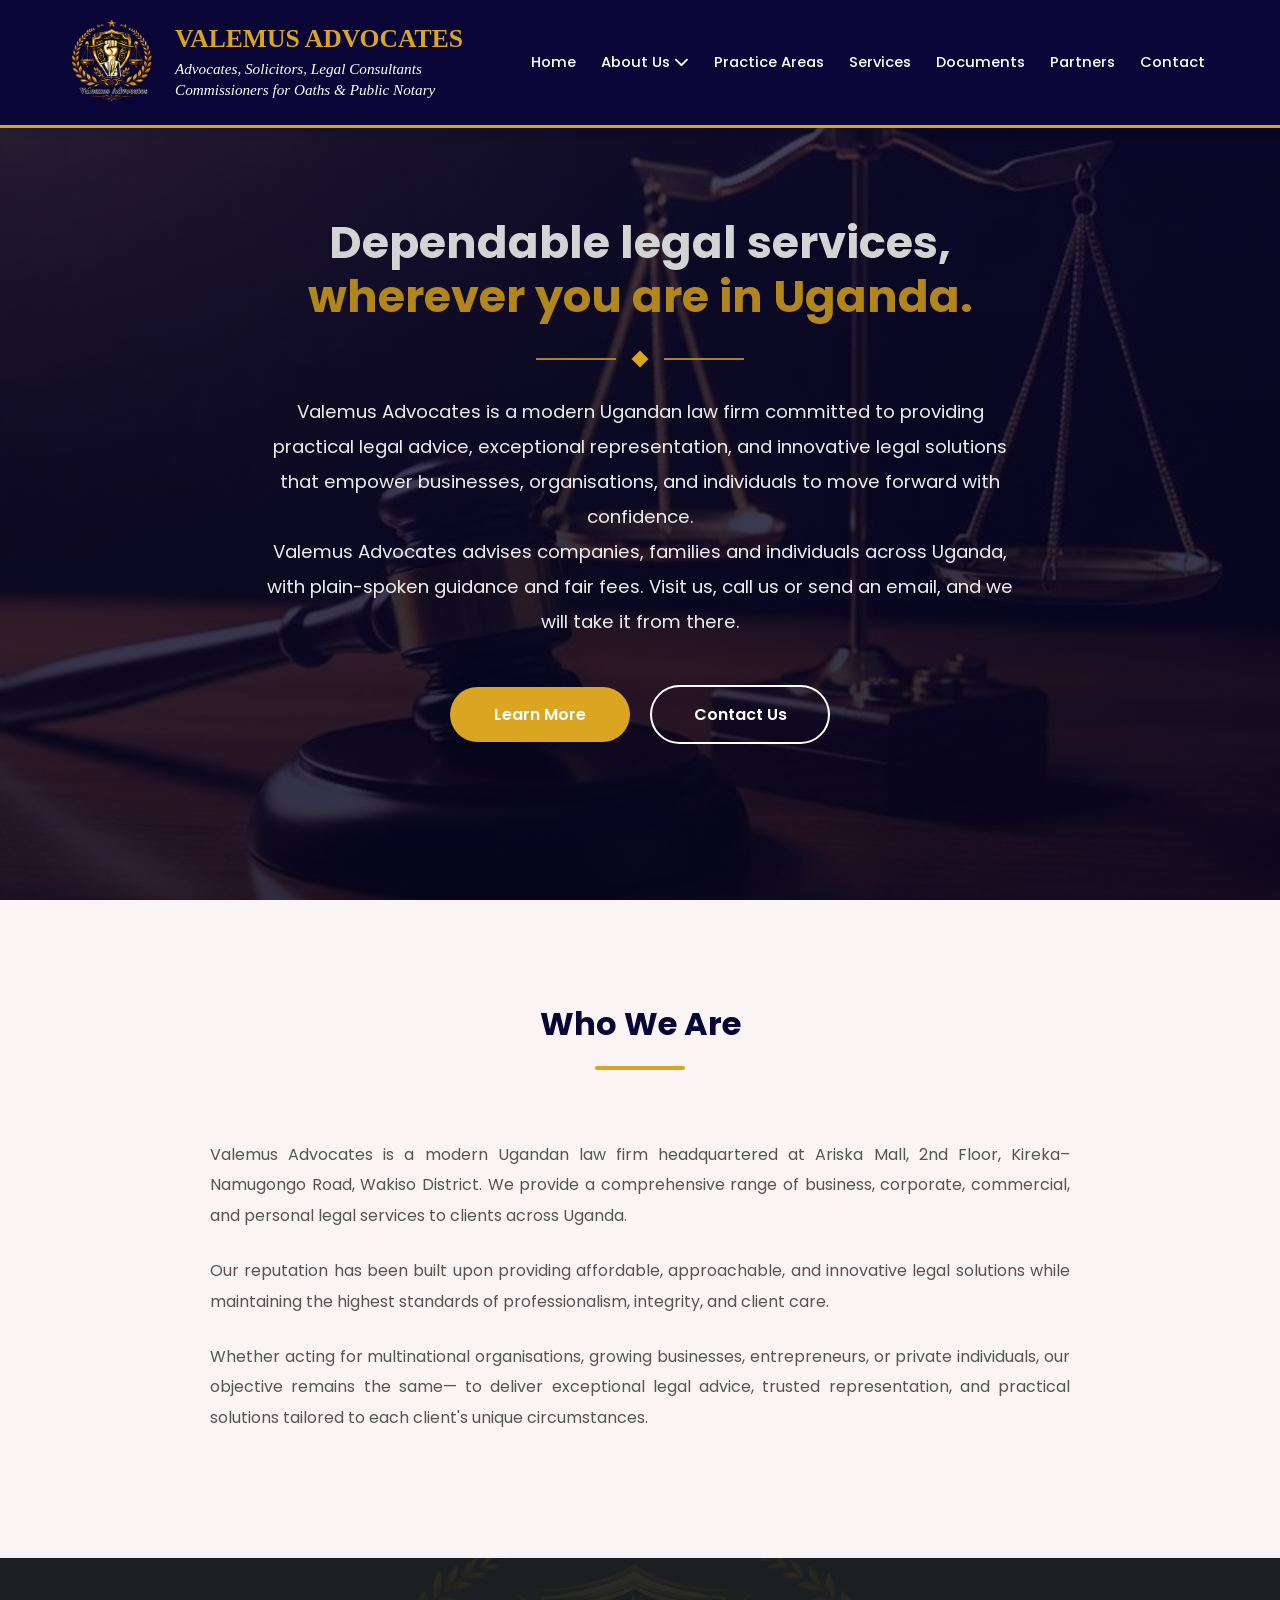
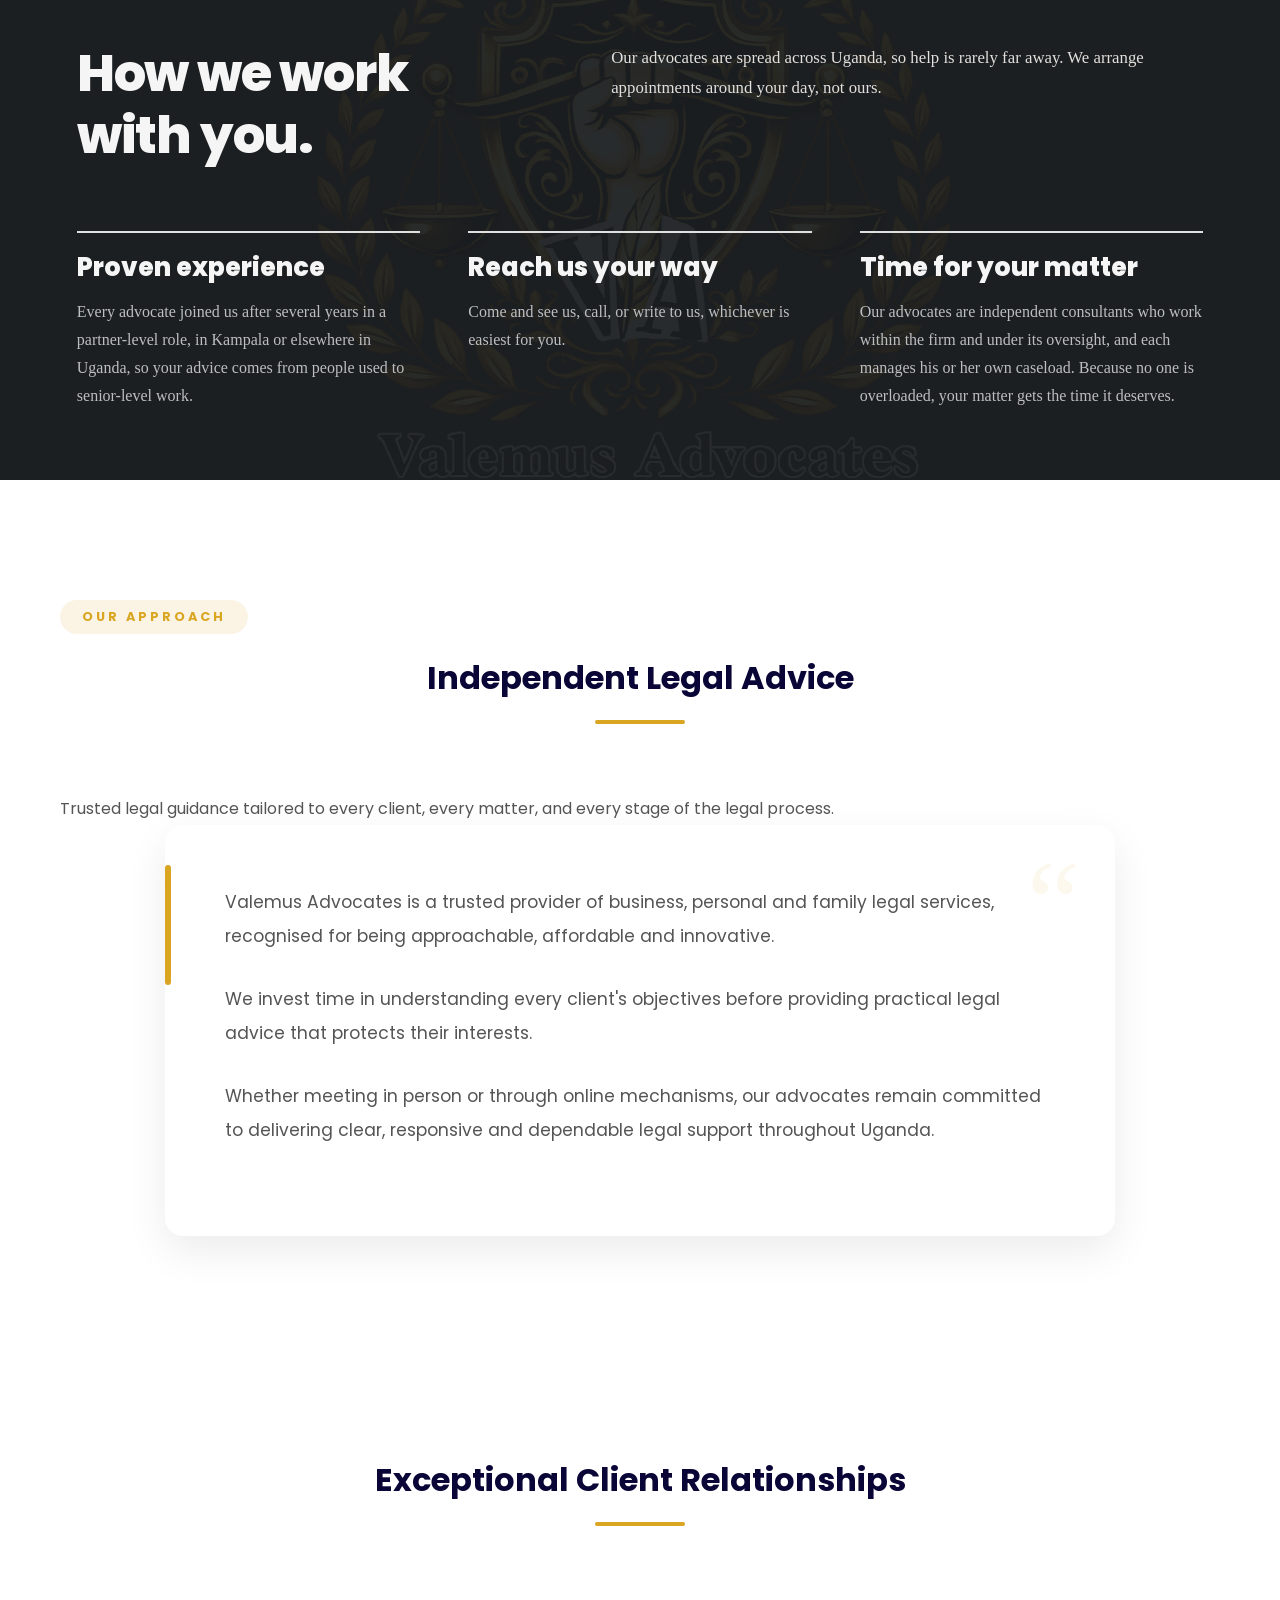
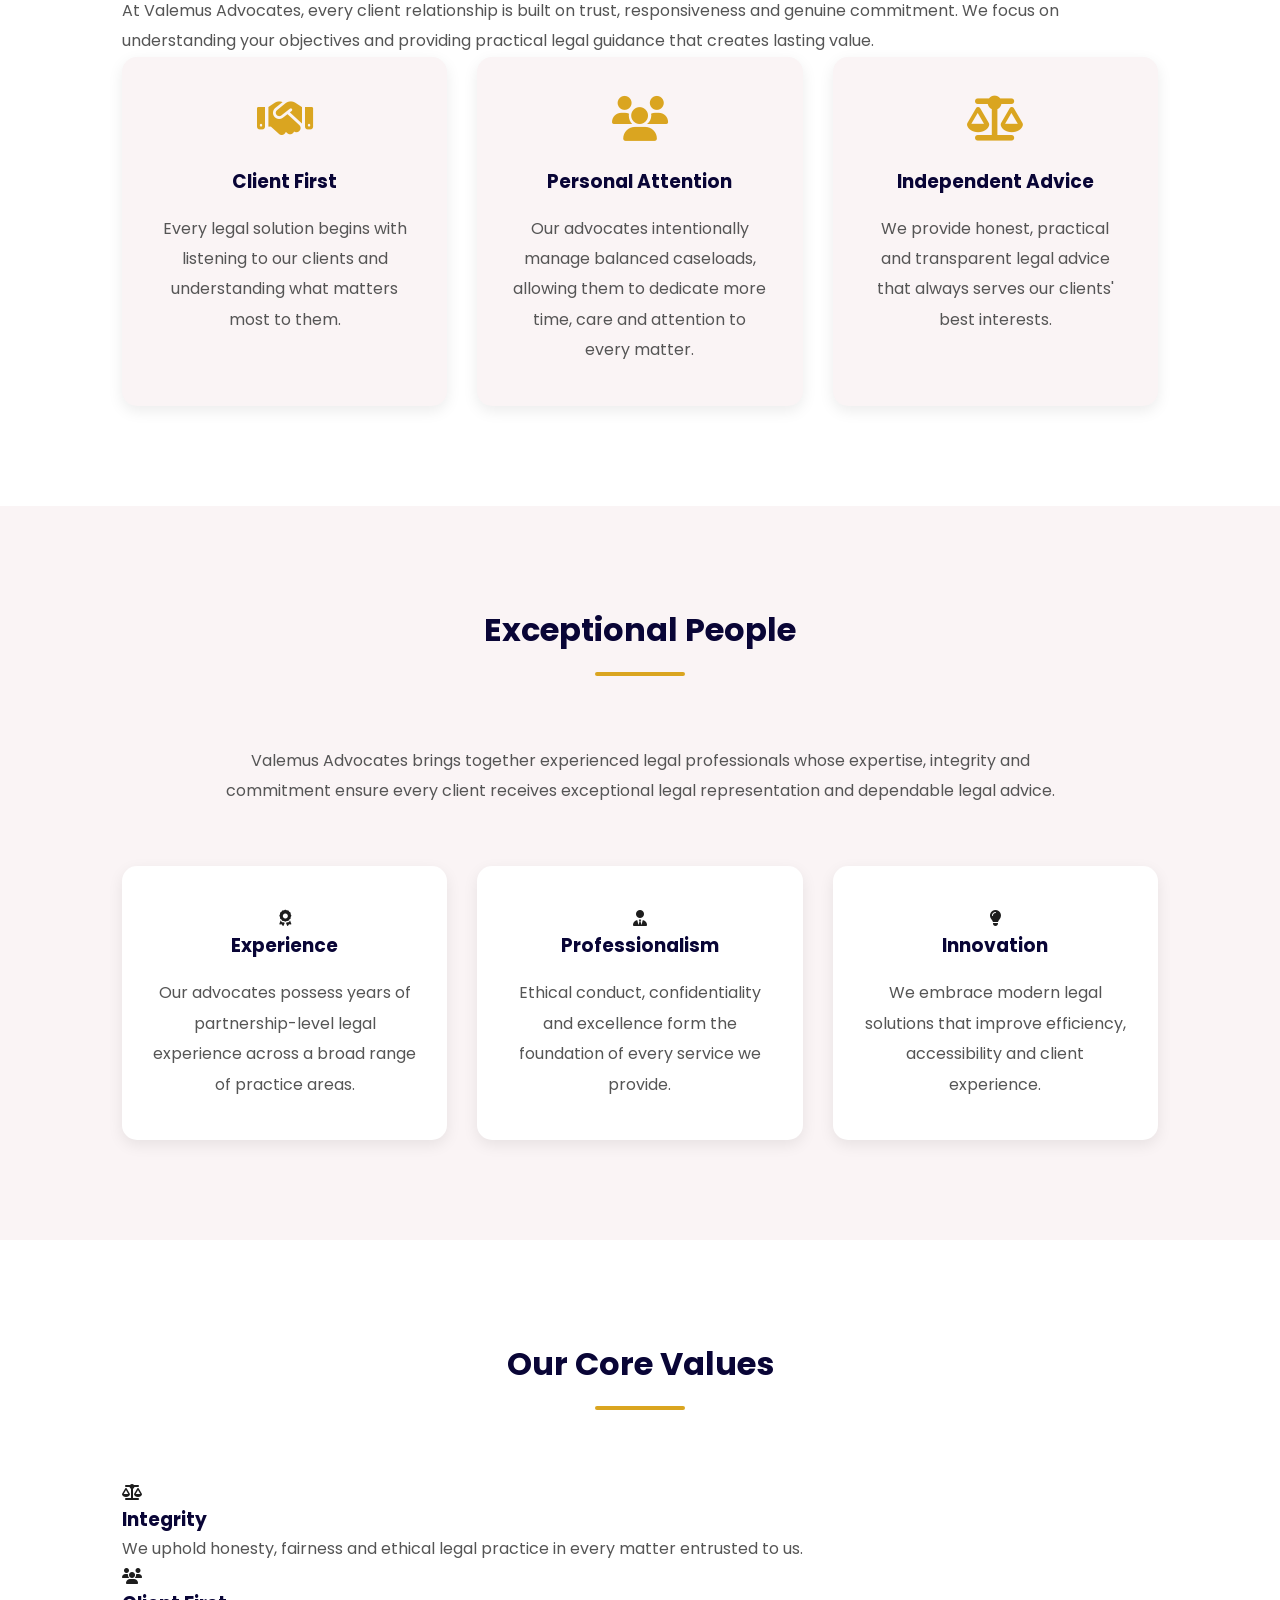
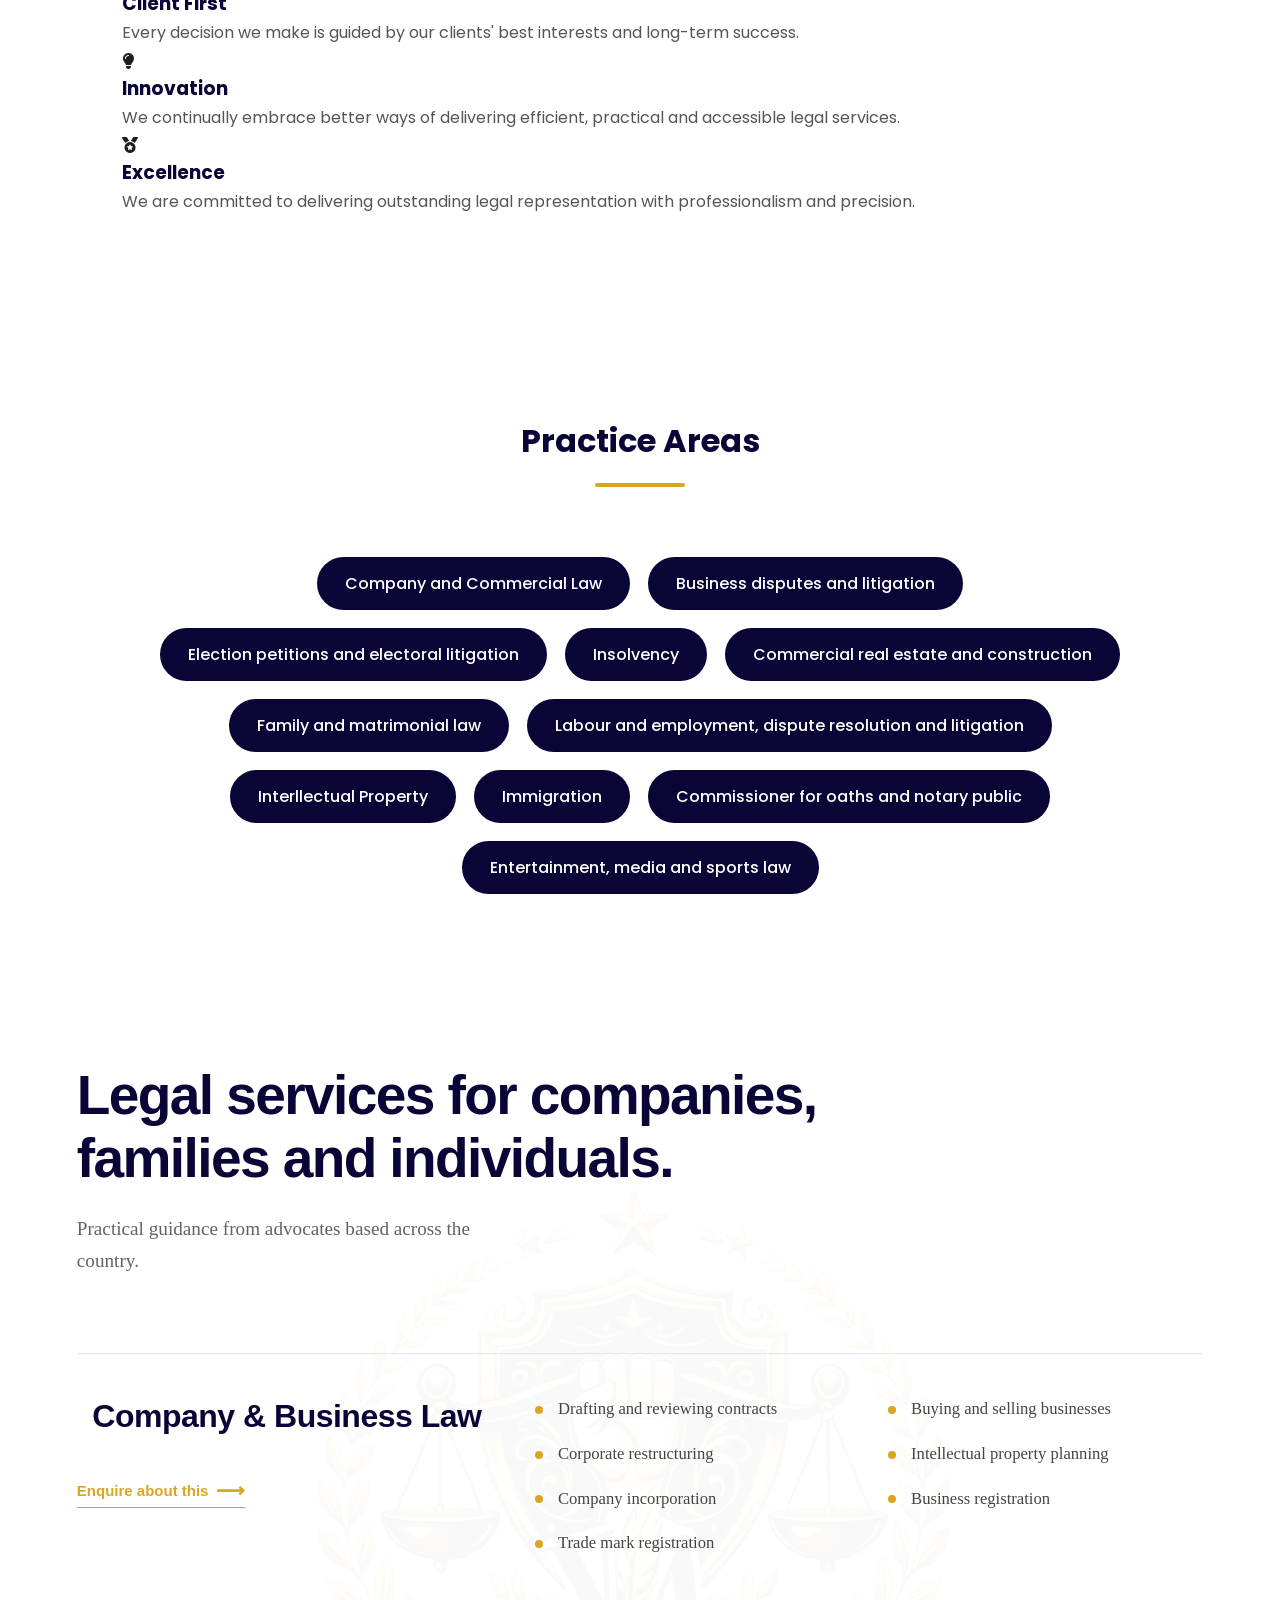
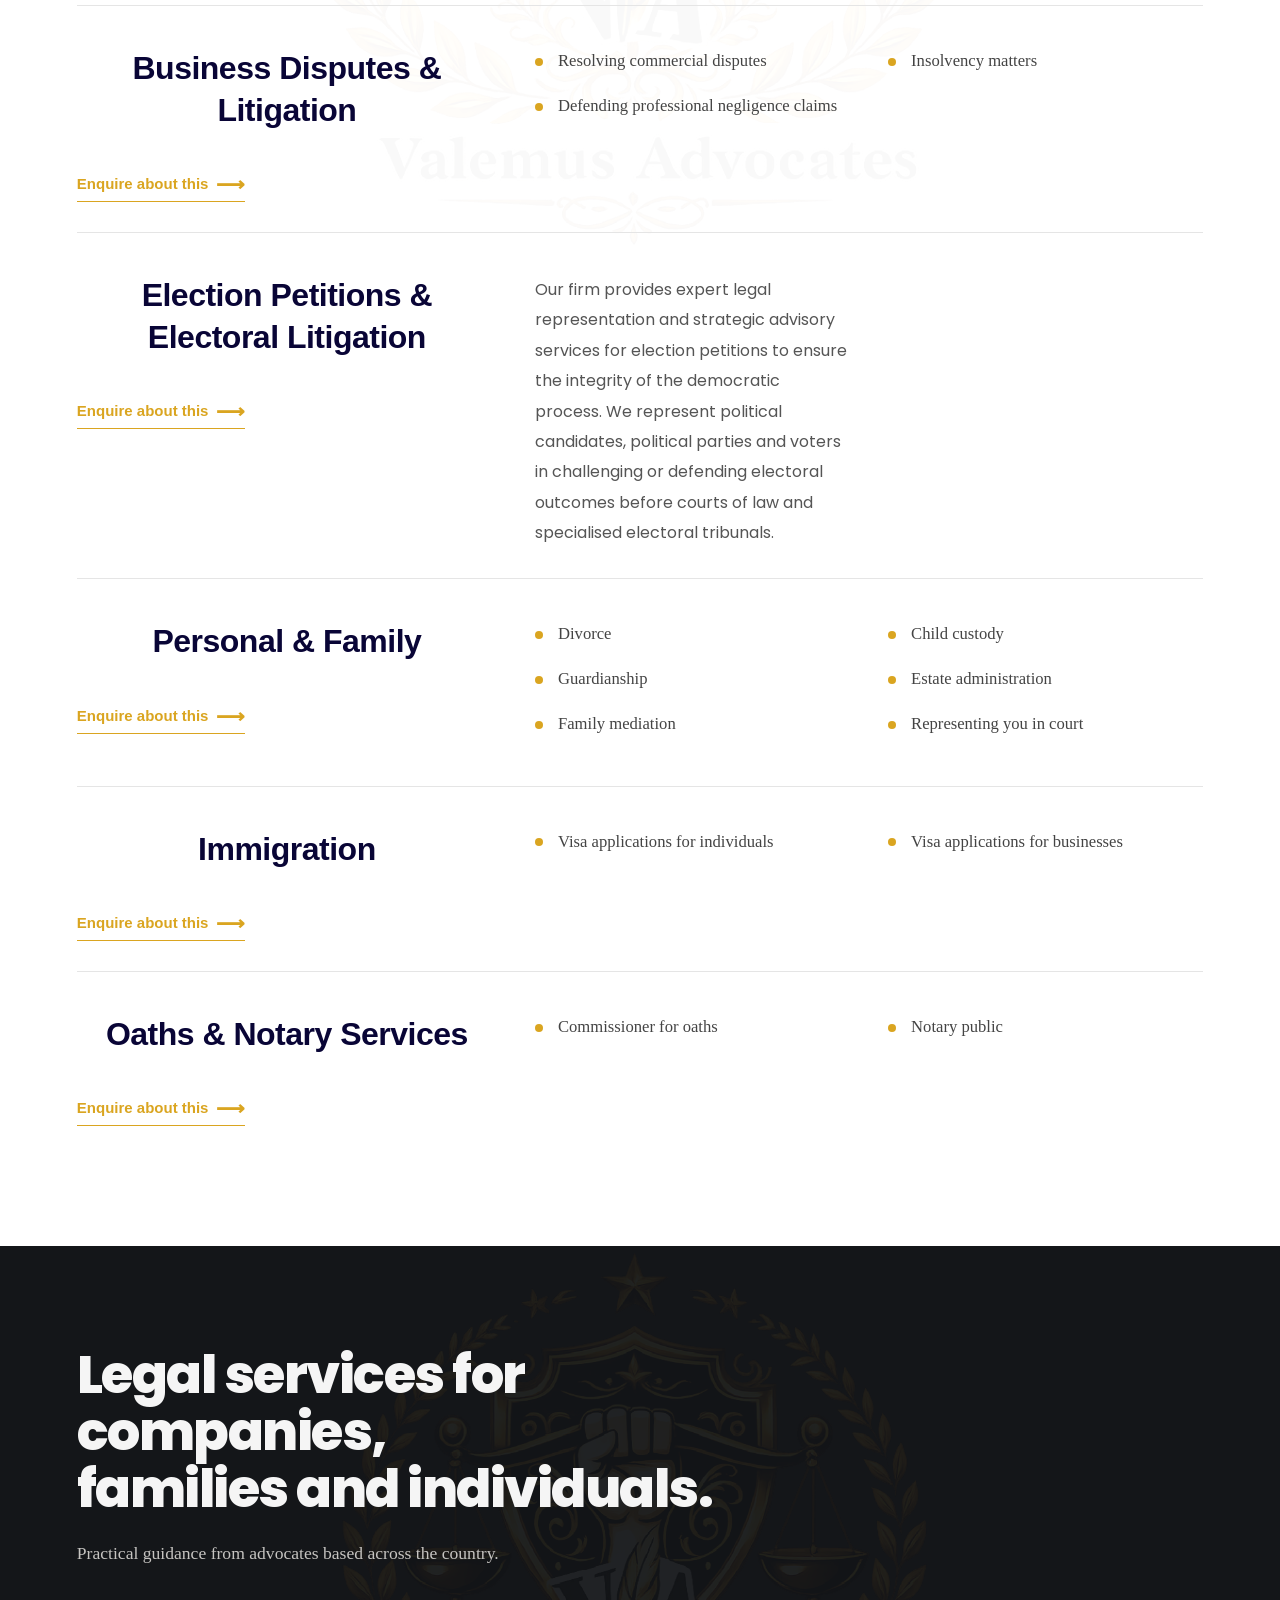
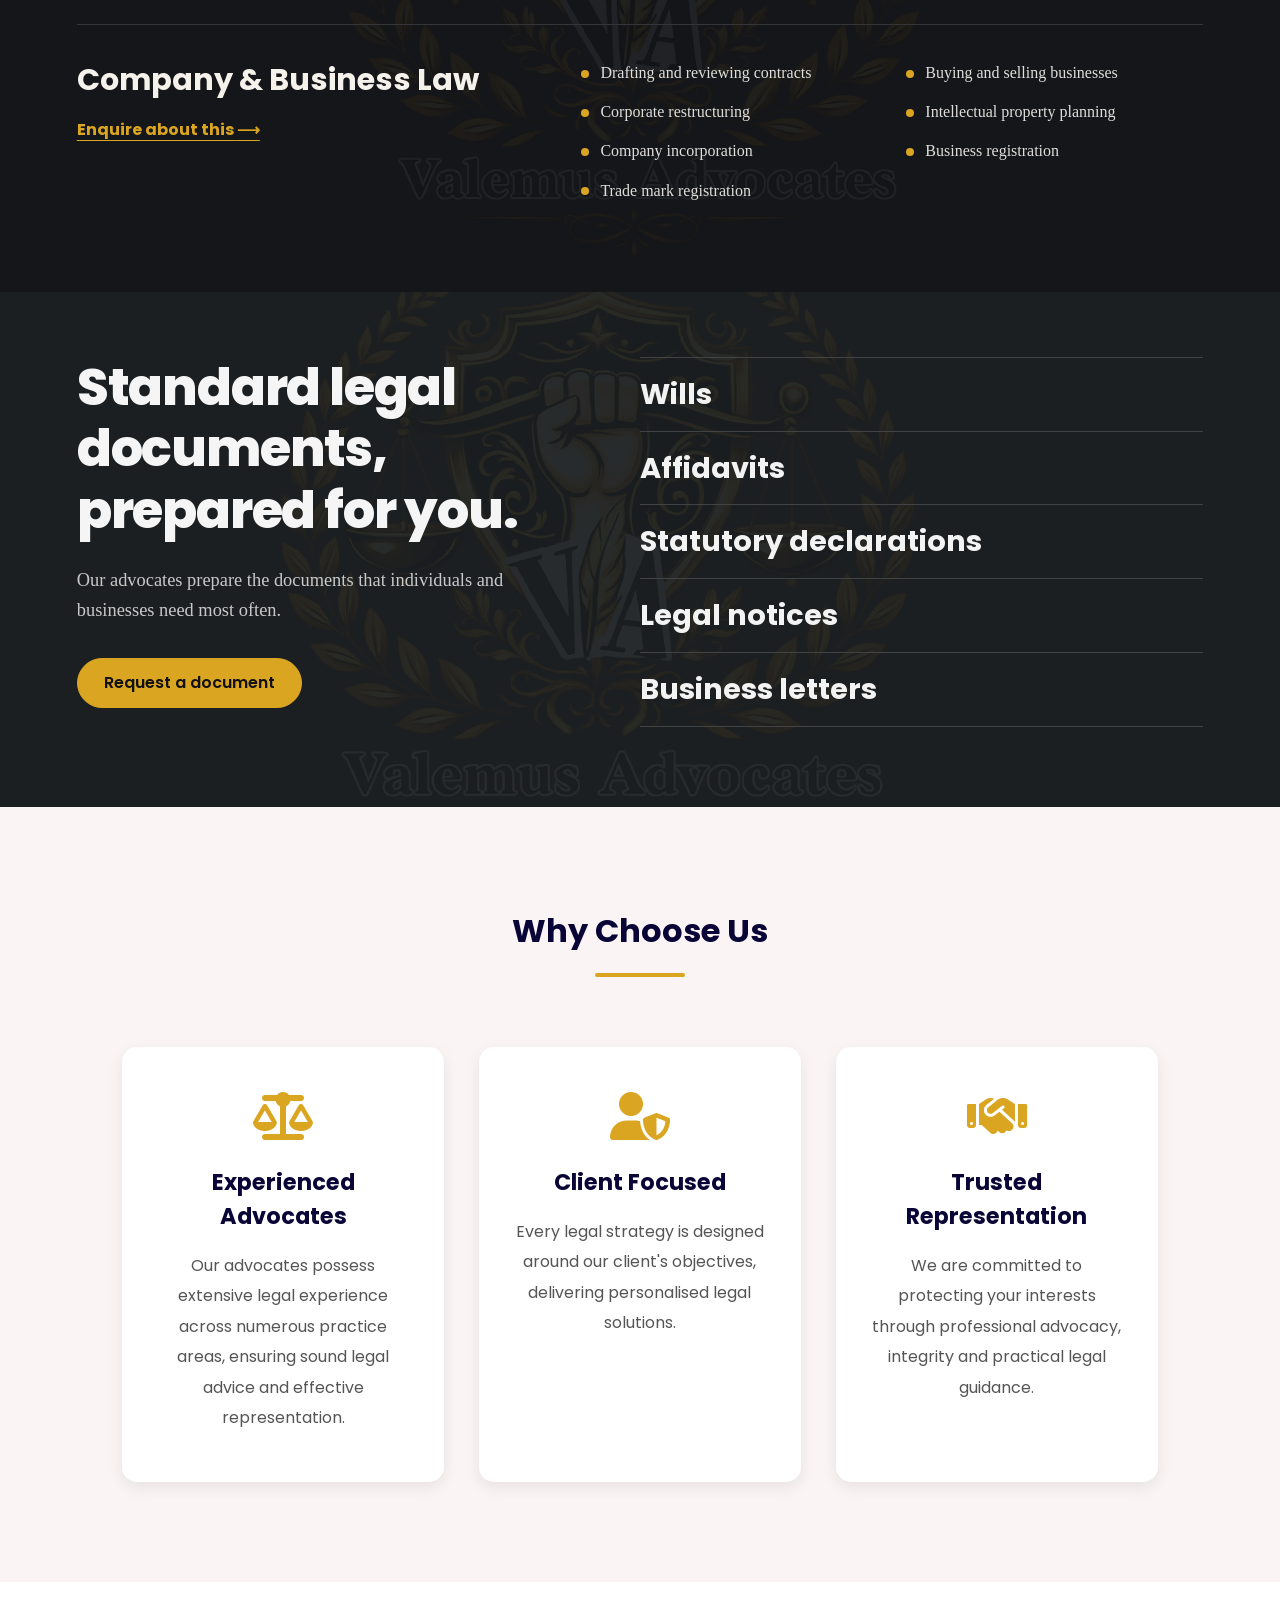
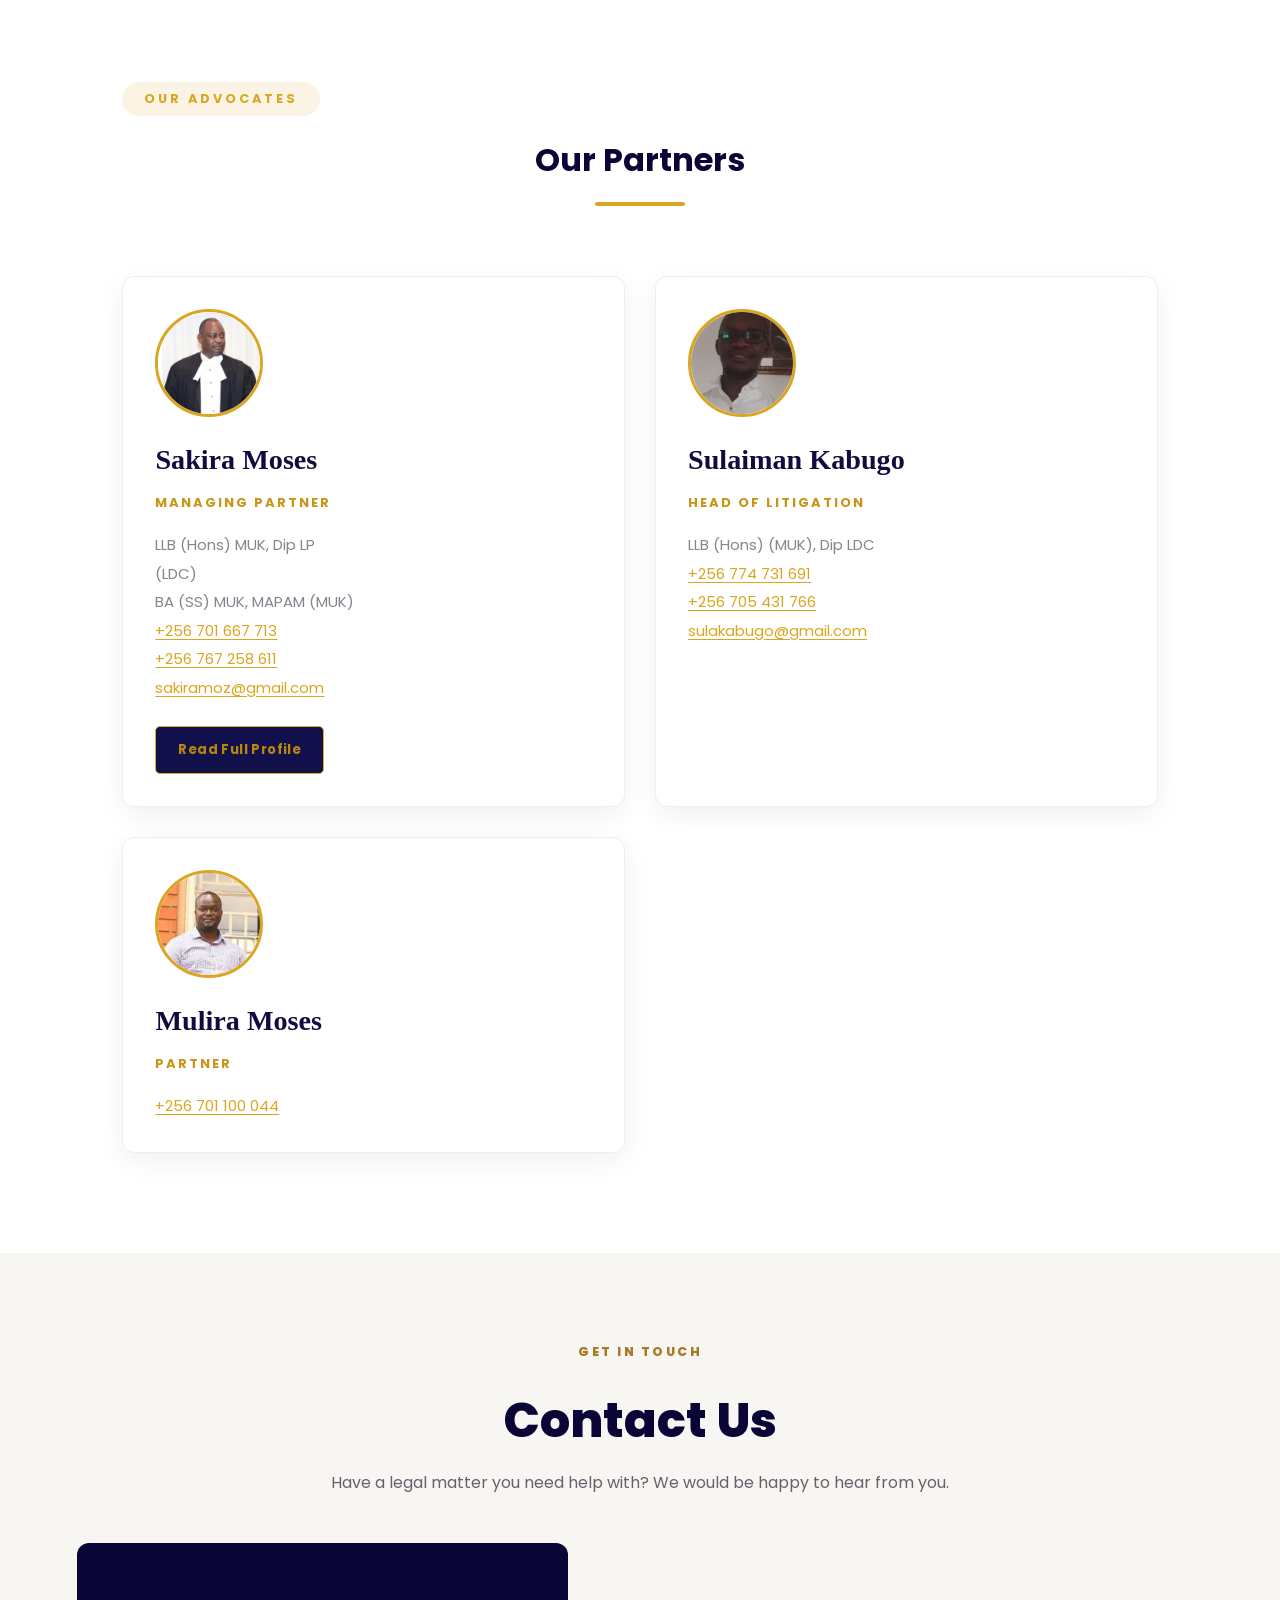
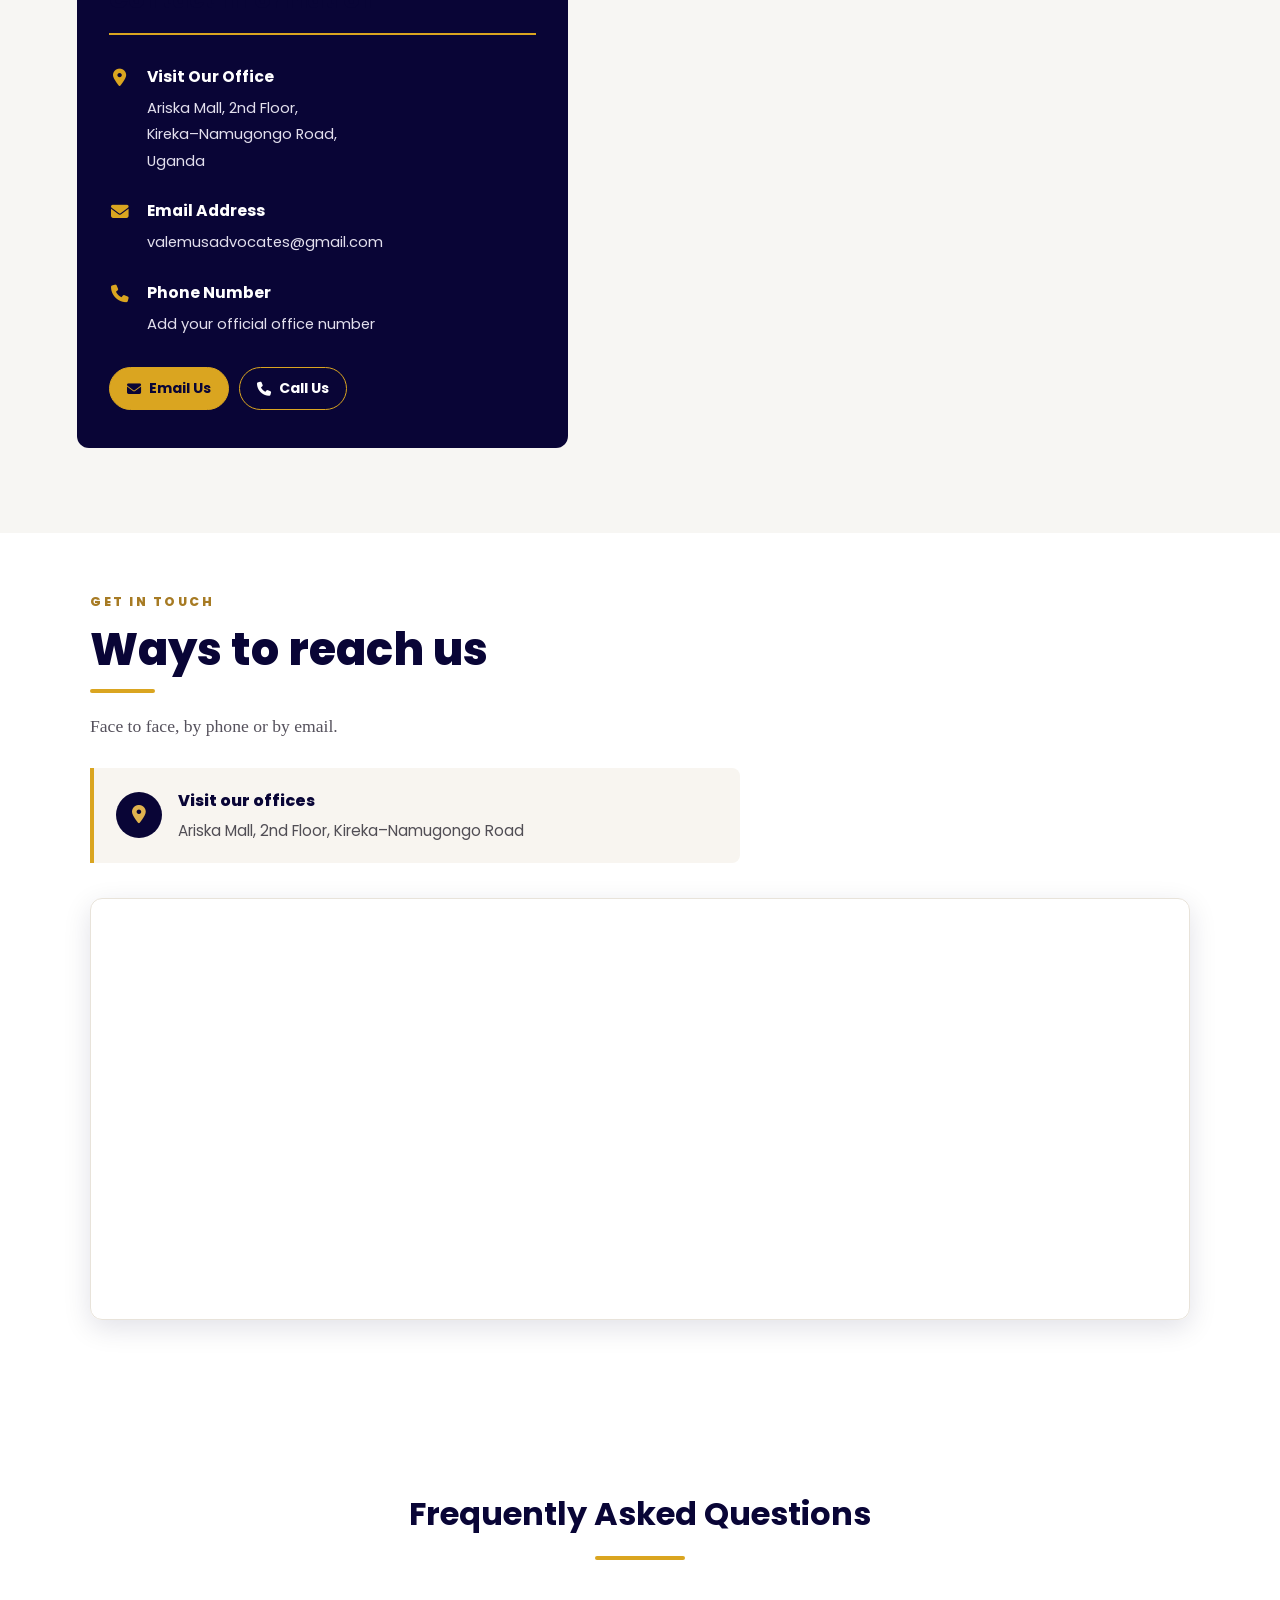
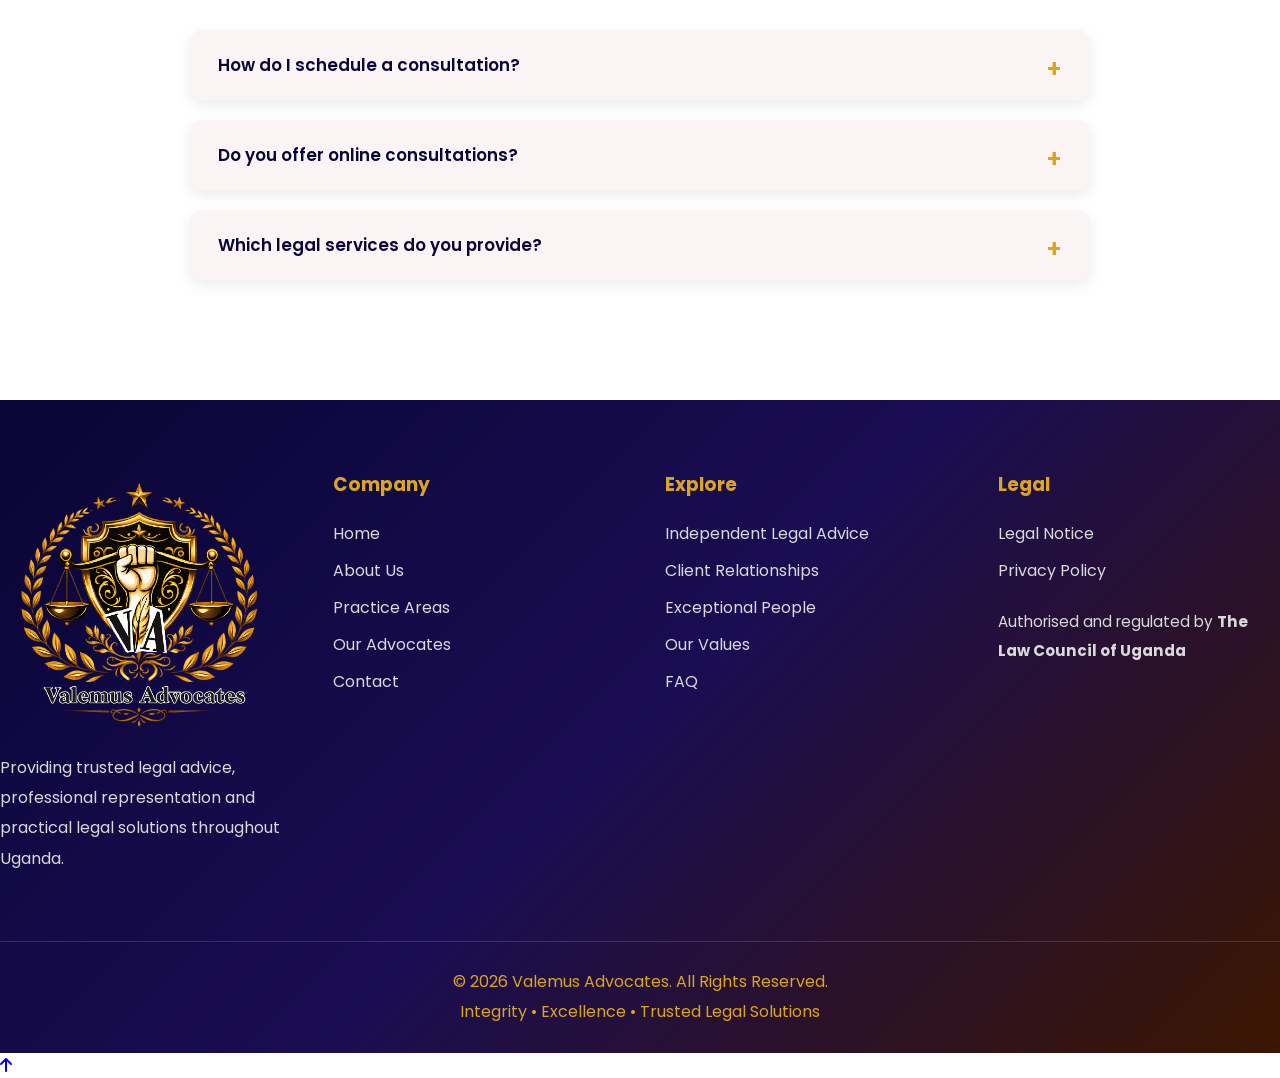
==== index.html @ 1af1a029 "extra info on practice areas and contact" ====
<!DOCTYPE html>
<html lang="en">

<head>

    <meta charset="UTF-8">
    <meta name="viewport" content="width=device-width, initial-scale=1.0">

    <title>Valemus Advocates | Trusted Legal Solutions</title>

    <link rel="icon" href="Images/Valemus Logo.png">

    <link rel="stylesheet" href="style.css?v=1.0.3">

    <!-- Font Awesome -->
   <link rel="stylesheet" href="https://cdnjs.cloudflare.com/ajax/libs/font-awesome/6.5.1/css/all.min.css">
    <link rel="canonical" href="https://valemusadvocates.com/">

   <!-- SEO Meta Tags -->
<meta name="description" content="Valemus Advocates is a modern Ugandan law firm committed to providing practical legal advice, exceptional representation, and innovative legal solutions.">
<meta name="keywords" content="Valemus Advocates, law firm Uganda, lawyers in Kampala, legal advice Uganda, commercial litigation, corporate lawyers Kampala">
<meta name="author" content="Valemus Advocates">

<!-- Local Business Schema Data for Google Tracking -->
<script type="application/ld+json">
{
  "@context": "https://schema.org",
  "@type": "LegalService",
  "name": "Valemus Advocates",
  "description": "Modern Ugandan law firm providing comprehensive corporate, commercial, and personal legal services.",
  "url": "https://velamusadvocates.com",
  "logo": "https://velamusadvocates.comImages/logo.jpg",
  "address": {
    "@type": "PostalAddress",
    "streetAddress": "Ariska Plaza, 2nd Floor, Kyaliwajjala along Kireka–Namugongo Road",
    "addressLocality": "Wakiso",
    "addressRegion": "Central Region",
    "addressCountry": "UG"
  },
  "telephone": "+256767258611",
  "email": "valemusadvocates@gmail.com",
  "openingHoursSpecification": {
    "@type": "OpeningHoursSpecification",
    "dayOfWeek": [
      "Monday",
      "Tuesday",
      "Wednesday",
      "Thursday",
      "Friday"
    ],
    "opens": "08:00",
    "closes": "17:00"
  }
}
</script>
</head>

<body>

<!-- ======================================================
                        HEADER
======================================================= -->

<header>
    <nav class="navbar section-content">
         <!-- Logo and Firm Branding -->
        <a href="#home" class="brand">
            <img src="Images/Valemus Logo.png"
                 alt="Valemus Advocates Logo">
            <div class="brand-text">
                 <h1>Valemus Advocates</h1> 
                <p>
                    Advocates, Solicitors, Legal Consultants<br>
                    Commissioners for Oaths &amp; Public Notary
                </p> 
        </div>
        </a> 
        <!-- Navigation -->
        <div class="navigation">

            <ul class="nav-menu">

                <button
    type="button"
    id="menu-close-button"
    class="fas fa-times"
    aria-label="Close navigation menu">
</button>
                <li class="nav-item">
                    <a href="#home" class="nav-link">
                        Home
                    </a>
                </li>

                <li class="nav-item dropdown">
    <a href="#about" class="nav-link">
        About Us
        <i class="fa-solid fa-chevron-down"></i>
    </a>
    <ul class="dropdown-menu">

        <li>
            <a href="#about">
                Who We Are
            </a>
        </li>
         <li>
                            <a href="#how-we-work">How We Work</a>
                        </li>
        <li>
            <a href="#values">
                 Our Core Values
            </a>
        </li>
        <li>
            <a href="#features">
                Why Choose Us
            </a>
        </li>
    </ul>
</li>
                <li class="nav-item">
                    <a href="#practice-areas" class="nav-link">
                        Practice Areas
                    </a>
                </li>
                 <li class="nav-item">
                    <a href="#services" class="nav-link">Services</a>
                </li>
                <li class="nav-item">
                    <a href="#documents" class="nav-link">Documents</a>
                </li>
                <li class="nav-item">
                    <a href="#team" class="nav-link">
                        Partners
                    </a>
                </li>
                <li class="nav-item">
                    <a href="#contact" class="nav-link">
                        Contact
                    </a>
                </li>
            </ul>
            <button
    type="button"
    id="menu-open-button"
    class="fas fa-bars"
    aria-label="Open navigation menu">
</button>
        </div>
    </nav>
</header>


<!-- ======================================================
                        HERO SECTION
======================================================= -->

<section id="home">

    <div class="hero-content">

        <h1>

    Dependable legal services, 
     <span>wherever you are in Uganda.</span>

        </h1>
<!-- Fancy Divider -->
    <div class="hero-divider">

        <span></span>

        <div class="diamond"></div>

        <span></span>

    </div>

        <p>

            Valemus Advocates is a modern Ugandan law firm
            committed to providing practical legal advice,
            exceptional representation, and innovative legal
            solutions that empower businesses, organisations,
            and individuals to move forward with confidence. <br>Valemus Advocates advises companies, families and individuals across Uganda, with plain-spoken guidance and fair fees. Visit us, call us or send an email, and we will take it from there.

        </p>

        <div class="btn">

            <a href="#about" class="gold">

                Learn More

            </a>

            <a href="#contact" class="black">

                Contact Us

            </a>

        </div>

    </div>

</section>


<!-- ======================================================
                        ABOUT US
======================================================= -->

<section id="about" class="reveal">

    <div class="section-content">

        <div class="section-heading">

    

            <h2 class="section-title">

                Who We Are

            </h2>

        </div>

        <p>

            Valemus Advocates is a modern Ugandan law firm
            headquartered at Ariska Mall, 2nd Floor,
            Kireka–Namugongo Road, Wakiso District.

            We provide a comprehensive range of business,
            corporate, commercial, and personal legal
            services to clients across Uganda.

        </p>

        <p>

            Our reputation has been built upon providing
            affordable, approachable, and innovative legal
            solutions while maintaining the highest standards
            of professionalism, integrity, and client care.

        </p>

        <p>

            Whether acting for multinational organisations,
            growing businesses, entrepreneurs,
            or private individuals,
            our objective remains the same—

            to deliver exceptional legal advice,
            trusted representation,
            and practical solutions tailored to
            each client's unique circumstances.

        </p>

    </div>

</section>


<!-- HOW WE WORK WITH YOU SECTION -->
<section class="how-we-work-section" id="how-we-work">
    <div class="how-we-work-container">

        <div class="how-we-work-intro">
            <h2>How we work<br>with you.</h2>

            <p>
                Our advocates are spread across Uganda, so help is
                rarely far away. We arrange appointments around your
                day, not ours.
            </p>
        </div>

        <div class="work-principles">

            <article class="work-principle">
                <h3>Proven experience</h3>
                <p>
                    Every advocate joined us after several years in a
                    partner-level role, in Kampala or elsewhere in
                    Uganda, so your advice comes from people used to
                    senior-level work.
                </p>
            </article>

            <article class="work-principle">
                <h3>Reach us your way</h3>
                <p>
                    Come and see us, call, or write to us, whichever
                    is easiest for you.
                </p>
            </article>

            <article class="work-principle">
                <h3>Time for your matter</h3>
                <p>
                    Our advocates are independent consultants who work
                    within the firm and under its oversight, and each
                    manages his or her own caseload. Because no one is
                    overloaded, your matter gets the time it deserves.
                </p>
            </article>

        </div>

    </div>
</section>

<!-- ======================================================
                INDEPENDENT LEGAL ADVICE
======================================================= -->

<section id="legal-advice">

    <div class="section-content">

        <div class="section-header">

            <span class="section-tag">
                OUR APPROACH
            </span>

            <h2 class="section-title">
                Independent Legal Advice
            </h2>

            <p class="section-subtitle">

                Trusted legal guidance tailored to every client,
                every matter, and every stage of the legal process.

            </p>

        </div>

        <div class="advice-container">

            <div class="advice-text">

                <p>

                    Valemus Advocates is a trusted provider of business,
                    personal and family legal services, recognised for
                    being approachable, affordable and innovative.

                </p>

                <p>

                    We invest time in understanding every client's
                    objectives before providing practical legal advice
                    that protects their interests.

                </p>

                <p>

                    Whether meeting in person or through online mechanisms, 
                    our advocates remain committed to
                    delivering clear, responsive and dependable legal
                    support throughout Uganda.

                </p>

            </div>

        </div>

    </div>

</section>


<!-- ======================================================
            EXCEPTIONAL CLIENT RELATIONSHIPS
======================================================= -->

<section id="relationships" class="reveal">

    <div class="section-content">

        <div class="section-heading">


            <h2 class="section-title">

                Exceptional Client Relationships

            </h2>

        </div>

        <p class="section-intro">

            At Valemus Advocates, every client relationship is
            built on trust, responsiveness and genuine commitment.
            We focus on understanding your objectives and providing
            practical legal guidance that creates lasting value.

        </p>

        <div class="relationship-grid">

            <div class="relationship-card">

                <i class="fa-solid fa-handshake"></i>

                <h3>

                    Client First

                </h3>

                <p>

                    Every legal solution begins with listening to
                    our clients and understanding what matters most
                    to them.

                </p>

            </div>

            <div class="relationship-card">

                <i class="fa-solid fa-users"></i>

                <h3>

                    Personal Attention

                </h3>

                <p>

                    Our advocates intentionally manage balanced
                    caseloads, allowing them to dedicate more time,
                    care and attention to every matter.

                </p>

            </div>

            <div class="relationship-card">

                <i class="fa-solid fa-scale-balanced"></i>

                <h3>

                    Independent Advice

                </h3>

                <p>

                    We provide honest, practical and transparent
                    legal advice that always serves our clients'
                    best interests.

                </p>

            </div>

        </div>

    </div>

</section>



<!-- ======================================================
                EXCEPTIONAL PEOPLE
======================================================= -->

<section id="people" class="reveal">

    <div class="section-content">

        <div class="section-heading">


            <h2 class="section-title">

                Exceptional People

            </h2>

        </div>

        <p class="people-intro">

            Valemus Advocates brings together experienced legal
            professionals whose expertise, integrity and commitment
            ensure every client receives exceptional legal
            representation and dependable legal advice.

        </p>

        <div class="people-grid">

            <div class="people-card">

                <i class="fa-solid fa-award"></i>

                <h3>

                    Experience

                </h3>

                <p>

                    Our advocates possess years of partnership-level
                    legal experience across a broad range of practice
                    areas.

                </p>

            </div>

            <div class="people-card">

                <i class="fa-solid fa-user-tie"></i>

                <h3>

                    Professionalism

                </h3>

                <p>

                    Ethical conduct, confidentiality and excellence
                    form the foundation of every service we provide.

                </p>

            </div>

            <div class="people-card">

                <i class="fa-solid fa-lightbulb"></i>

                <h3>

                    Innovation

                </h3>

                <p>

                    We embrace modern legal solutions that improve
                    efficiency, accessibility and client experience.

                </p>

            </div>

        </div>

    </div>

</section>



<!-- ======================================================
                    OUR VALUES
======================================================= -->

<section id="values" class="reveal">

    <div class="section-content">

        <div class="section-heading">


            <h2 class="section-title">

                Our Core Values

            </h2>

        </div>

        <div class="values-grid">

            <div class="value-card">

                <i class="fa-solid fa-scale-balanced"></i>

                <h3>

                    Integrity

                </h3>

                <p>

                    We uphold honesty, fairness and ethical legal
                    practice in every matter entrusted to us.

                </p>

            </div>

            <div class="value-card">

                <i class="fa-solid fa-users"></i>

                <h3>

                    Client First

                </h3>

                <p>

                    Every decision we make is guided by our clients'
                    best interests and long-term success.

                </p>

            </div>

            <div class="value-card">

                <i class="fa-solid fa-lightbulb"></i>

                <h3>

                    Innovation

                </h3>

                <p>

                    We continually embrace better ways of delivering
                    efficient, practical and accessible legal services.

                </p>

            </div>

            <div class="value-card">

                <i class="fa-solid fa-medal"></i>

                <h3>

                    Excellence

                </h3>

                <p>

                    We are committed to delivering outstanding legal
                    representation with professionalism and precision.

                </p>

            </div>

        </div>

    </div>

</section>


<!-- ======================================================
                    KEY SERVICE AREAS
======================================================= -->

<section id="practice-areas" class="reveal"> 
    <div class="section-content"> 
        <h2 class="section-title"> Practice Areas
        </h2> 
       <!-- <ul class="ServiceAreas-list">
        <li> 
    <i class="fa-solid fa-briefcase"></i> 
    <strong>Corporate & Commercial: </strong><br><br>
            Contract drafting, acquisitions, restructuring,
            and intellectual property (IP) strategy, including
            incorporation of companies, registration of
            businesses and trademark registration.
        

        
            Court representation, dispute resolution,
            insolvency, and professional negligence defense.
        
 </li>
       <li> <i class="fa-solid fa-briefcase"></i>

 <strong> Personal & Family:</strong><br><br> 
 Divorce, child custody, guardianship, 
 estate administration, family mediation and 
 represent clients in court.</li> <li> 
    <i class="fa-solid fa-briefcase"></i> 
    <strong> Immigration:</strong><br><br> 
    Assistance with both personal and commercial visa 
    applications.</li>
 </ul> 
</p>



        <div class="practice-list-container">

            <h3>

                Additional Practice Areas

            </h3> -->

            <ul class="practice-list">

<li>Company and Commercial Law</li>
<li>Business disputes and litigation</li>
<li>Election petitions and electoral litigation </li>
<li>Insolvency</li>
<li>Commercial real estate and construction</li>
<li>Family and matrimonial law</li>
<li>Labour and employment, dispute resolution and litigation </li>
<li>Interllectual Property</li>
<li>Immigration</li>
<li>Commissioner for oaths and notary public</li>
<li>Entertainment, media and sports law</li>

            </ul>

        </div>

    </div>

</section>



<section class="practice-showcase" id="practice-areas">
  <div class="practice-showcase-container">

    <div class="practice-showcase-intro">
      <h2>
        Legal services for companies,<br>
        families and individuals.
      </h2>
      <p>
        Practical guidance from advocates based across the<br class="practice-desktop-break">
        country.
      </p>
    </div>

    <div class="practice-showcase-row">
      <div class="practice-showcase-title">
        <h3>Company &amp; Business Law</h3>
        <a href="#contact">Enquire about this <span>⟶</span></a>
      </div>

      <ul>
        <li>Drafting and reviewing contracts</li>
        <li>Corporate restructuring</li>
        <li>Company incorporation</li>
        <li>Trade mark registration</li>
      </ul>

      <ul>
        <li>Buying and selling businesses</li>
        <li>Intellectual property planning</li>
        <li>Business registration</li>
      </ul>
    </div>

    <div class="practice-showcase-row">
      <div class="practice-showcase-title">
        <h3>Business Disputes &amp; Litigation</h3>
        <a href="#contact">Enquire about this <span>⟶</span></a>
      </div>

      <ul>
        <li>Resolving commercial disputes</li>
        <li>Defending professional negligence claims</li>
      </ul>

      <ul>
        <li>Insolvency matters</li>
      </ul>
    </div>

    <div class="practice-showcase-row">
      <div class="practice-showcase-title">
        <h3>Election Petitions &amp; Electoral Litigation</h3>
        <a href="#contact">Enquire about this <span>⟶</span></a>
      </div>
<p>Our firm provides expert legal representation and strategic advisory services for election petitions to ensure the integrity of the democratic process. We represent political candidates, political parties and voters in challenging or defending electoral outcomes before courts of law and specialised electoral tribunals.</p>
    </div>

    <div class="practice-showcase-row">
      <div class="practice-showcase-title">
        <h3>Personal &amp; Family </h3>
        <a href="#contact">Enquire about this <span>⟶</span></a>
      </div>

      <ul>
        <li>Divorce</li>
        <li>Guardianship</li>
        <li>Family mediation</li>
      </ul>

      <ul>
        <li>Child custody</li>
        <li>Estate administration</li>
        <li>Representing you in court</li>
      </ul>
    </div>

    <div class="practice-showcase-row">
      <div class="practice-showcase-title">
        <h3>Immigration</h3>
        <a href="#contact">Enquire about this <span>⟶</span></a>
      </div>

      <ul>
        <li>Visa applications for individuals
</li>
      </ul>

      <ul>
        <li>Visa applications for businesses
</li>
      </ul>
    </div>

    <div class="practice-showcase-row">
      <div class="practice-showcase-title">
        <h3>Oaths & Notary Services</h3>
        <a href="#contact">Enquire about this <span>⟶</span></a>
      </div>

      <ul>
        <li>Commissioner for oaths</li>
      </ul>

      <ul>
        <li>Notary public</li>
      </ul>
    </div>
</section>


<!-- SERVICES SECTION -->
<section class="services-section" id="services">
    <div class="services-container">

        <div class="services-intro">
            <h2>
                Legal services for companies,<br class="desktop-break">
                families and individuals.
            </h2>

            <p>
                Practical guidance from advocates based across the
                country.
            </p>
        </div>

        <div class="service-category">

            <div class="service-heading">
                <h3>Company &amp; Business Law</h3>

                <a href="#contact" class="service-enquiry">
                    Enquire about this <span aria-hidden="true">⟶</span>
                </a>
            </div>

            <ul class="service-list">
                <li>Drafting and reviewing contracts</li>
                <li>Buying and selling businesses</li>
                <li>Corporate restructuring</li>
                <li>Intellectual property planning</li>
                <li>Company incorporation</li>
                <li>Business registration</li>
                <li>Trade mark registration</li>
            </ul>

        </div>

    </div>
</section>



<!-- DOCUMENTS SECTION -->
<section class="documents-section" id="documents">
    <div class="documents-container">

        <div class="documents-intro">
            <h2>
                Standard legal<br class="desktop-break">
                documents,<br class="desktop-break">
                prepared for you.
            </h2>

            <p>
                Our advocates prepare the documents that
                individuals and businesses need most often.
            </p>

            <a href="#contact" class="documents-button">
                Request a document
            </a>
        </div>

        <div class="documents-list">
            <a href="#contact" class="document-item">Wills</a>
            <a href="#contact" class="document-item">Affidavits</a>
            <a href="#contact" class="document-item">
                Statutory declarations
            </a>
            <a href="#contact" class="document-item">Legal notices</a>
            <a href="#contact" class="document-item">Business letters</a>
        </div>

    </div>
</section>



<!-- ======================================================
                    WHY CHOOSE US
======================================================= -->

<section id="features" class="reveal">

    <div class="section-content">

        <div class="section-heading">



            <h2 class="section-title">

                Why Choose Us

            </h2>

        </div>

        <div class="features-grid">

            <div class="feature-card">

                <i class="fa-solid fa-scale-balanced"></i>

                <h3>

                    Experienced Advocates

                </h3>

                <p>

                    Our advocates possess extensive legal
                    experience across numerous practice
                    areas, ensuring sound legal advice
                    and effective representation.

                </p>

            </div>

            <div class="feature-card">

                <i class="fa-solid fa-user-shield"></i>

                <h3>

                    Client Focused

                </h3>

                <p>

                    Every legal strategy is designed around
                    our client's objectives,
                    delivering personalised
                    legal solutions.

                </p>

            </div>

            <div class="feature-card">

                <i class="fa-solid fa-handshake"></i>

                <h3>

                    Trusted Representation

                </h3>

                <p>

                    We are committed to protecting your
                    interests through professional advocacy,
                    integrity and practical legal guidance.

                </p>

            </div>

        </div>

    </div>

</section>


<!-- ======================================================
                    OUR ADVOCATES
======================================================= -->

<section id="team" class="reveal">

    <div class="section-content">

        <!-- SECTION HEADING -->

        <div class="section-heading">

            <span class="section-tag">
                OUR ADVOCATES
            </span>

            <h2 class="section-title">
             Our Partners
            </h2>

            <!-- <p class="section-intro">
                Our advocates combine legal expertise,
                commercial understanding and dedication
                to delivering quality legal services
                throughout Uganda.
            </p> -->

        </div>


        <!-- ==================================================
                        ADVOCATES GRID
        =================================================== -->

        <div class="team-grid">


            <!-- SAKIRA MOSES -->

            <article class="team-card">

                <div class="team-image">
    <img src="Images\Lawyer 1.jpeg" alt="Sakira Moses">
</div>

                <div class="team-info">

                    <h3 class="lawyer-name">
                        Sakira Moses
                    </h3>

                    <span class="lawyer-title">
                        Managing Partner
                    </span>

                    <p class="lawyer-bio">
                        LLB (Hons) MUK, Dip LP <br> (LDC) <br>
                        BA (SS) MUK, MAPAM (MUK) <br>
                         <a href="tel:+256701667713">+256 701 667 713</a><br>
                         <a href="tel:+256767258611">+256 767 258 611</a><br>
                        <a href="mailto:sakiramoz@gmail.com">
        sakiramoz@gmail.com
    </a> <br>
                    </p>

                    <a href="sakira-moses.html"
                       class="profile-btn lawyer-profile">

                        Read Full Profile
                

                    </a>

                </div>

            </article>



            <!-- SULAIMAN KABUGO -->

            <article class="team-card">

                <div class="team-image">
    <img src="Images\image-3.jpg" alt="Sulaiman Kabugo ">
</div>

                <div class="team-info">

                    <h3 class="lawyer-name">
                        Sulaiman Kabugo
                    </h3>

                    <span class="lawyer-title">
                        Head of Litigation
                    </span>

                    <p class="lawyer-bio">
    LLB (Hons) (MUK), Dip LDC <br>

    <a href="tel:+256774731691">
        +256 774 731 691
    </a>
    <br>

    <a href="tel:+256705431766">
        +256 705 431 766
    </a>
    <br>

    <a href="mailto:sulakabugo@gmail.com">
        sulakabugo@gmail.com
    </a>
                    </p>

                </div>

            </article>

            <!-- Mulira Moses -->

            <article class="team-card">

                <div class="team-image">
    <img src="Images\image-4.jpg" alt="Mulira Moses ">
</div>

                <div class="team-info">

                    <h3 class="lawyer-name">
                        Mulira Moses
                    </h3>

                    <span class="lawyer-title">
                        Partner
                    </span>

                    <p class="lawyer-bio">
                        <a href="tel:+256 701 100 044">+256 701 100 044</a>
                        
                    </p>

                </div>

            </article>

        </div>

    </div>

</section>


<!-- ======================================================
                        CONTACT
======================================================= -->

<!--<section id="contact" class="reveal">
    

    <div class="section-content">

        <div class="section-heading">


            <h2 class="section-title">
                Contact Us
            </h2>
<p class="section-intro">
               <h3>Tell us what you need help with. </h3> <br>
                Give us a short summary of your matter and we will match you with the right advocate. You can also arrange a meeting or a phone call.
            </p> <br>
        </div>

        <div class="contact-container"> -->

            <!-- Contact Information -->

            <!--<div class="contact-info">-->

                <!--<h3>Contact Information</h3>

                <div class="info-box">

                    <i class="fa-solid fa-location-dot"></i>

                    <div>

                        <h4>Registered Office</h4>

                        <p>
                            Ariska Plaza, 2nd Floor<br>
                            Kyaliwajjala along Kireka, Namugongo Road next to Dawson Petrol Station<br>
                            Wakiso, Uganda
                        </p>

                    </div>

                </div>

                <div class="info-box">

                    <i class="fa-solid fa-envelope"></i>

                    <div>

                        <h4>Email</h4>

                        <p>

                            valemusadvocates@gmail.com

                        </p>

                    </div>

                </div>

                <div class="contact-item">

    <div class="info-box">
        <i class="fa-solid fa-box"></i>
    </div>

    <div class="contact-details">

        <h4>Postal Address</h4>
        <p>
            P.O Box 202434<br>
            
        </p> <br>

    </div>

</div>

                <div class="info-box">

                    <i class="fa-solid fa-phone"></i>

                    <div>

                        <h4>Telephone</h4>

                        <p>

                            039 300 2856

                        </p>
                        <p>

                            +256 7672 58611

                        </p>
                        <p>

                            +256 7774 731691

                        </p>
                         <p>

                            +256 7054 31766

                        </p>


                    </div>

                </div> -->

               <!-- <div class="info-box">

                    <i class="fa-solid fa-clock"></i>

                    <div>

                        <h4>Working Hours</h4>

                        <p>

                            Monday – Friday<br>

                            8:00 AM – 5:00 PM

                        </p>

                    </div>

                </div> -->

            <!--</div> -->

            <!-- Contact Form -->

           <!-- <div class="contact-form">

                <h3>

                    Send Us A Message

                </h3>

                <form id="contactForm">

                    <div class="row">

                        <div class="input-box">

                            <input
                                type="text"
                                name="first_name"
                                required>

                            <span>

                                First Name

                            </span>

                        </div>

                        <div class="input-box">

                            <input
                                type="text"
                                name="last_name"
                                required>

                            <span>

                                Last Name

                            </span>

                        </div>

                    </div>

                    <div class="row">

                        <div class="input-box">

                            <input
                                type="email"
                                name="email"
                                required>

                            <span>

                                Email Address

                            </span>

                        </div>

                        <div class="input-box">

                            <input
                                type="tel"
                                name="phone"
                                required>

                            <span>

                                Phone Number

                            </span>

                        </div>

                    </div>

                    <div class="input-box full-width">

                        <textarea
                            name="message"
                            required></textarea>

                        <span>

                            Your Message

                        </span>

                    </div>

                    <button type="submit">

                        Send Message

                    </button>

                    <p id="formStatus"></p>

                </form>

            </div>

        </div>

    </div> -->

<!--</section> -->


<!-- =========================================
     CONTACT SECTION
========================================= -->
<section class="contact-section" id="contact">

    <div class="contact-container">

        <!-- Section heading -->
        <div class="contact-heading">
            <span class="contact-eyebrow">GET IN TOUCH</span>
            <h2>Contact Us</h2>
            <p>
                Have a legal matter you need help with?
                We would be happy to hear from you.
            </p>
        </div>

        <div class="contact-content">

            <!-- Contact information -->
            <div class="contact-information">

                <h3>Contact Information</h3>

                <div class="contact-detail">
                    <i class="fa-solid fa-location-dot"></i>
                    <div>
                        <h4>Visit Our Office</h4>
                        <a href="https://www.google.com/maps/search/?api=1&query=Ariska+Mall+2nd+Floor+Kireka+Namugongo+Road+Uganda"
                           target="_blank"
                           rel="noopener noreferrer">
                            Ariska Mall, 2nd Floor,<br>
                            Kireka–Namugongo Road,<br>
                            Uganda
                        </a>
                    </div>
                </div>

                <div class="contact-detail">
                    <i class="fa-solid fa-envelope"></i>
                    <div>
                        <h4>Email Address</h4>
                        <a href="mailto:valemusadvocates@gmail.com">
                            valemusadvocates@gmail.com
                        </a>
                    </div>
                </div>

                <div class="contact-detail">
                    <i class="fa-solid fa-phone"></i>
                    <div>
                        <h4>Phone Number</h4>
                        <p>Add your official office number</p>
                    </div>
                </div>

                <!-- Compact rounded buttons -->
                <div class="contact-action-buttons">

                    <a href="mailto:valemusadvocates@gmail.com"
                       class="contact-btn">
                        <i class="fa-solid fa-envelope"></i>
                        Email Us
                    </a>

                    <!-- the number -->
                    <a href="tel:0393002856"
                       class="contact-btn contact-btn-outline">
                        <i class="fa-solid fa-phone"></i>
                        Call Us
                    </a>

                </div>

            </div>

            <!-- Contact form -->
           <!-- <div class="contact-form-container">

                <h3>Send Us a Message</h3>

                <form id="contactForm">

                    <div class="form-group">
                        <label for="contact-name">Your Name</label>
                        <input
                            type="text"
                            id="contact-name"
                            name="name"
                            placeholder="Enter your full name"
                            required>
                    </div>

                    <div class="form-group">
                        <label for="contact-email">Email Address</label>
                        <input
                            type="email"
                            id="contact-email"
                            name="email"
                            placeholder="Enter your email"
                            required>
                    </div>

                    <div class="form-group">
                        <label for="contact-subject">Subject</label>
                        <input
                            type="text"
                            id="contact-subject"
                            name="subject"
                            placeholder="How can we help?"
                            required>
                    </div>

                    <div class="form-group">
                        <label for="contact-message">Your Message</label>
                        <textarea
                            id="contact-message"
                            name="message"
                            rows="5"
                            placeholder="Tell us briefly about your enquiry"
                            required></textarea>
                    </div>

                    <button type="submit" class="contact-submit-btn">
                        Send Message
                        <i class="fa-solid fa-paper-plane"></i>
                    </button>

                    <p id="formStatus" aria-live="polite"></p>

                </form>

            </div>

        </div>
    </div>-->
</section>



<!-- ======================================================
                    LOCATION MAP
======================================================= -->

<section class="map-section reveal" id="location">

    <div class="contact-map-intro">
        <span class="contact-eyebrow">GET IN TOUCH</span>

        <h2>Ways to reach us</h2>

        <p class="contact-subtitle">
            Face to face, by phone or by email.
        </p>

        <div class="contact-address">
            <i class="fa-solid fa-location-dot"></i>

            <div>
                <h3>Visit our offices</h3>
                <p>Ariska Mall, 2nd Floor, Kireka–Namugongo Road</p>
            </div>
        </div>
    </div>

    <div class="map-container">
        <iframe
            src="https://www.google.com/maps/embed?pb=!1m18!1m12!1m3!1d3989.7317687303403!2d32.64593717349218!3d0.37739786393275954!2m3!1f0!2f0!3f0!3m2!1i1024!2i768!4f13.1!3m3!1m2!1s0x177db77c0262c32d%3A0xdf1c00a50e5029e5!2svalemus%20Advocates!5e0!3m2!1sen!2sug!4v1792257685364!5m2!1sen!2sug"
            title="Find Valemus Advocates at Ariska Mall"
            loading="lazy"
            allowfullscreen
            referrerpolicy="strict-origin-when-cross-origin">
        </iframe>
    </div>

</section>



<!-- ======================================================
                    FREQUENTLY ASKED QUESTIONS
======================================================= -->

<section id="faq" class="reveal">

    <div class="section-content">

        <div class="section-heading">


            <h2 class="section-title">

                Frequently Asked Questions

            </h2>

        </div>

        <div class="faq">

            <details>

                <summary>

                    How do I schedule a consultation?

                </summary>

                <p>

                    Contact us by phone,
                    email or by completing
                    our contact form.

                </p>

            </details>

            <details>

                <summary>

                    Do you offer online consultations?

                </summary>

                <p>

                    Yes.

                    We provide consultations
                    through telephone,
                    email and virtual meetings.

                </p>

            </details>

            <details>

                <summary>

                    Which legal services do you provide?

                </summary>

                <p>

                    Corporate,
                    Commercial,
                    Family,
                    Immigration,
                    Employment,
                    Intellectual Property,
                    Litigation
                    and many other legal services.

                </p>

            </details>

        </div>

    </div>

</section>



<!-- ======================================================
                        FOOTER
======================================================= -->

<footer class="footer">

    <div class="footer-container">

        <!-- Firm -->

        <div class="footer-column">

            <img
                src="Images/Valemus Logo.png"
                alt="Valemus Advocates Logo"
                class="footer-logo">

            <p>

                Providing trusted legal advice,
                professional representation
                and practical legal solutions
                throughout Uganda.

            </p>

        </div>



        <!-- Company -->

        <div class="footer-column">

            <h3>

                Company

            </h3>

            <a href="#home">

                Home

            </a>

            <a href="#about">

                About Us

            </a>

            <a href="#practice-areas">

                Practice Areas

            </a>

            <a href="#team">

                Our Advocates

            </a>

            <a href="#contact">

                Contact

            </a>

        </div>



        <!-- Explore -->

        <div class="footer-column">

            <h3>

                Explore

            </h3>

            <a href="#legal-advice">

                Independent Legal Advice

            </a>

            <a href="#relationships">

                Client Relationships

            </a>

            <a href="#people">

                Exceptional People

            </a>

            <a href="#values">

                Our Values

            </a>

            <a href="#faq">

                FAQ

            </a>

        </div>



        <!-- Legal -->

        <div class="footer-column">

            <h3>

                Legal

            </h3>

            <a href="legal-notice.html">

                Legal Notice

            </a>

            <a href="#">

                Privacy Policy

            </a>

            <p class="regulation">

                Authorised and regulated by

                <strong>

                    The Law Council of Uganda

                </strong>

            </p>

        </div>

    </div>



    <div class="footer-bottom">

        <p>

            © 2026 Valemus Advocates.
            All Rights Reserved.

        </p>

        <p class="footer-tagline">

            Integrity • Excellence • Trusted Legal Solutions

        </p>

    </div>

</footer>



<!-- ======================================================
                    BACK TO TOP
======================================================= -->

<a href="#home" class="back-top">

    <i class="fa-solid fa-arrow-up"></i>

</a>



<!-- ======================================================
                    JAVASCRIPT
======================================================= -->

<script src="valemus.js"></script>

</body>

</html>
---- style.css ----
/* ==================================================
                1. GOOGLE FONTS
================================================== */

@import url('https://fonts.googleapis.com/css2?family=Miniver&family=Poppins:ital,wght@0,500;0,600;0,700;1,400&display=swap');


/* ==================================================
                2. CSS VARIABLES
================================================== */

:root{

    /* Brand Colours */

    --primary-color:#090536;;
    --secondary-color:goldenrod;

    --white:#ffffff;
    --black:#1d1d1d;

    --text-color:#555555;

    --light-bg:#fafafa;
    --section-bg:#faf4f5;

    /* Layout */

    --site-max-width:1200px;

    --section-padding:100px;

    --border-radius:15px;

    /* Shadows */

    --shadow-small:0 5px 15px rgba(0,0,0,.08);

    --shadow-medium:0 10px 30px rgba(0,0,0,.12);

    --shadow-large:0 18px 40px rgba(0,0,0,.15);

    /* Animation */

    --transition:.35s ease;

}



/* ==================================================
                3. RESET
================================================== */

*{

    margin:0;

    padding:0;

    box-sizing:border-box;

}

html {
    scroll-behavior:  auto !important;
}

body{

    font-family:"Poppins",sans-serif;

    background:var(--white);

    color:var(--black);

    overflow-x:hidden;

}

img{

    width:100%;

    display:block;

}

a{

    text-decoration:none;

}

ul{

    list-style:none;

}

button{

    border:none;

    background:none;

    cursor:pointer;

    font-family:inherit;

}

input,
textarea{

    font-family:inherit;

}


/* ===================================
 4. GLOBAL STYLES
  =================================== */ 
*{
 margin: 0;
padding: 0;
box-sizing: border-box;
 } 
 html{ 
scroll-behavior: smooth; 
} 
body{ 
font-family: "Poppins", sans-serif;
 } 
 ul{ 
list-style: none; 
}
 a{ 
text-decoration: none;
 }
  img{
 max-width: 100%; 
 display: block; 
}
 button{
 border: none; 
 background: none; 
 cursor: pointer; 
}
.section-content{
 max-width: var(--site-max-width); 
 margin: 0 auto; 
 padding: 0 20px; 
}


section{

    padding:var(--section-padding) 8%;

}



.section-title{

    text-align:center;

    font-size:2rem;

    color:var(--primary-color);

    margin-bottom:70px;

    position:relative;

}

.section-title::after{

    content:"";

    width:90px;

    height:4px;

    background:var(--secondary-color);

    display:block;

    margin:18px auto 0;

    border-radius:20px;

}

p{

    color:var(--text-color);

    line-height:1.9;

    font-size:1rem;

}

h3{

    color:var(--primary-color);

}



/* ==================================================
                5. COMMON BUTTONS
================================================== */

.btn{

    display:flex;

    justify-content:center;

    align-items:center;

    gap:20px;

    flex-wrap:wrap;

}

.btn a{

    padding:15px 38px;

    border-radius:50px;

    font-weight:600;

    transition:var(--transition);

}

.gold{

    background:var(--secondary-color);

    color:var(--white);

}

.gold:hover{

    background:var(--primary-color);

    transform:translateY(-4px);

}

.black{

    background:var(--primary-color);

    color:var(--white);

}

.black:hover{

    background:var(--secondary-color);

    transform:translateY(-4px);

}



/* ==================================================
                6. REVEAL ANIMATION
================================================== */

.reveal{

    opacity:0;

    transform:translateY(60px);

    transition:1s ease;

}

.reveal.active{

    opacity:1;

    transform:translateY(0);

}

/* ==================================================
                7. HEADER
================================================== */

header{

    position:fixed;

    top:0;

    left:0;

    width:100%;

    background:rgba(9,5,54,.97);

    backdrop-filter:blur(10px);

    box-shadow:0 5px 20px rgba(0,0,0,.12);

    z-index:1000;

}


/* ==================================================
                8. NAVIGATION
================================================== */

/*.navbar{
    max-width:var(--site-max-width);
    height:90px;
    margin:auto;

    padding:0 5%;

    display:flex;

    justify-content:space-between;
    align-items: center;

} */


/* Logo */

/*.navbar img{

    width:90px;

    cursor:pointer;

    transition:var(--transition);

}*/

.navbar img:hover{

    transform:scale(1.05);

}


/* Navigation Container */

.navigation{

    display:flex;

    align-items:center;

}


/* Navigation Links */
.nav-menu{

    display:flex;

    align-items:center;

    gap:5px;

}
.nav-item {
    position: relative;
}
/* Individual Links */
.nav-link{
    color:var(--white);
    font-size:0.92rem;
    font-weight:500;
    padding:12px 10px;
    border-radius:25px;
    transition:var(--transition);
    display: block;
    white-space: nowrap;
}
/* Hover */
.nav-link:hover{
    background:var(--secondary-color);
    color:var(--primary-color);
}
/* Active Link */
.nav-link.active{
    background:var(--secondary-color);
    color:var(--primary-color);
}
.dropdown{
    position:relative;
}

.dropdown-menu{

    position:absolute;

    top:100%;
    left:0;

    min-width:230px;

    background:white;

    border-radius:10px;

    box-shadow:0 10px 30px rgba(0,0,0,.12);

    opacity:0;

    visibility:hidden;

    transform:translateY(10px);

    transition:.3s;

    z-index:1000;

}

.dropdown:hover .dropdown-menu{

    opacity:1;

    visibility:visible;

    transform:translateY(0);

}

.dropdown-menu li{

    list-style:none;

}

.dropdown-menu a{

    display:block;

    padding:14px 20px;

    color:#090536;

    transition:.3s;

}

.dropdown-menu a:hover{

    background:goldenrod;

    color:white;

}

.dropdown i{

    transition:.3s;

}

.dropdown.active i{

    transform:rotate(180deg);

}

/* =====================================
   NAVBAR BRANDING
===================================== */

header {
    background: #090536;
    border-bottom: 3px solid goldenrod;
    position: fixed;
    top: 0;
    left: 0;
    width: 100%;
    z-index: 1000;
    box-shadow: 0 2px 10px rgba(0, 0, 0, 0.1);
} 
.navbar {
    display: flex;
    align-items: center;
    justify-content: space-between;
    gap: 25px;
    padding: 15px 25px;
}
.brand {
    display: flex;
    align-items: center;
    gap: 15px;
    flex-shrink: 0;
}
.brand img {
    width: 95px;
    height: 95px;
    object-fit: contain;
}

.brand-text h1 {
    color: goldenrod;
    font-family: Georgia, serif;
    font-size: clamp(1.2rem, 2vw, 2rem);
    text-transform: uppercase;
    white-space: nowrap;
    margin: 0 0 5px;
}

.brand-text p {
    color: #ffffff;
    font-family: Georgia, serif;
    font-size: 0.95rem;
    font-style: italic;
    line-height: 1.35;
}
/* =====================================
   9. MENU BUTTONS
===================================== */

#menu-open-button,
#menu-close-button {
    display: none;
    border: none;
    background: transparent;
    cursor: pointer;
}

/* =====================================
   10. MOBILE NAVIGATION
===================================== */

@media (max-width: 900px) {

    .navbar {
        height: auto;
        min-height: 72px;
        padding: 8px 15px;
        gap: 8px;
    }

    /* Compact branding */
    .brand {
        min-width: 0;
        flex: 1;
        gap: 8px;
    }

    .brand img {
        width: 55px;
        height: 55px;
        object-fit: contain;
        flex-shrink: 0;
    }

    .brand-text {
        min-width: 0;
    }

    .brand-text h1 {
        color: goldenrod;
        font-size: clamp(0.85rem, 3.5vw, 1.2rem);
        line-height: 1.2;
        white-space: normal;
        margin-bottom: 3px;
    }

    .brand-text p {
        color: white;
        font-size: 0.58rem;
        line-height: 1.3;
    }

    /* Gold hamburger button */
    #menu-open-button {
        display: block;
        flex-shrink: 0;
        color: goldenrod;
        font-size: 1.7rem;
        padding: 8px;
    }

    /* Slide-in navigation */
    .nav-menu {
        position: fixed;
        top: 0;
        left: auto;
        right: -300px;
        width: 280px;
        max-width: 85vw;
        height: 100vh;
        padding: 80px 20px 30px;
        background: #090536;

        display: flex;
        flex-direction: column;
        align-items: stretch;
        justify-content: flex-start;
        gap: 8px;

        overflow-y: auto;
        transition: right 0.35s ease;
        box-shadow: -8px 0 25px rgba(0,0,0,.25);
        z-index: 1200;
    }

    .show-mobile-menu .nav-menu {
        left: auto;
        right: 0;
    }

    /* Gold close button */
    #menu-close-button {
        display: block;
        position: absolute;
        top: 20px;
        right: 20px;
        color: goldenrod;
        font-size: 1.7rem;
        padding: 8px;
    }

    .nav-link {
        color: white;
        font-size: 1rem;
        padding: 12px 15px;
        white-space: normal;
    }

    .nav-link:hover,
    .nav-link.active {
        background: rgba(218,165,32,.15);
        color: goldenrod;
    }

    /* Mobile dropdown */
    .dropdown-menu {
        position: static;
        display: none;
        min-width: 0;
        width: 100%;
        padding: 5px 0;
        background: #151044;
        border: none;
        border-radius: 5px;
        box-shadow: none;
        opacity: 1;
        visibility: visible;
        transform: none;
    }

    .dropdown.active .dropdown-menu {
        display: block;
    }

    .dropdown-menu a {
        color: white;
        padding: 11px 20px;
    }
}

/* Extra-small phones */
@media (max-width: 400px) {

    .navbar {
        padding: 8px 10px;
    }

    .brand img {
        width: 43px;
        height: 43px;
    }

    .brand {
        gap: 6px;
    }

    .brand-text h1 {
        font-size: 0.8rem;
    }

    .brand-text p {
        font-size: 0.49rem;
    }

    #menu-open-button {
        font-size: 1.5rem;
    }
}

/* ==================================================
                11. NAVBAR SCROLL EFFECT
================================================== */

header{

    transition:var(--transition);

}

header.scrolled{

    padding:0;

    box-shadow:0 8px 25px rgba(0,0,0,.18);

}

/* ==================================================
                12. HERO SECTION
================================================== */

#home{

    min-height:100vh;

    display:flex;

    flex-direction:column;

    justify-content:center;

    align-items:center;

    text-align:center;

    padding:140px 8% 80px;

    position:relative;

    overflow:hidden;

    background:
    linear-gradient(
        rgba(9,5,54,.72),
        rgba(9,5,54,.72)
    ),
    url("Images/images2.jpeg");

    background-size:cover;

    background-position:center;

    background-attachment:fixed;

}


/* Dark Overlay */

#home::before{

    content:"";

    position:absolute;

    inset:0;

    background:linear-gradient(
        to bottom,
        rgba(0,0,0,.10),
        rgba(0,0,0,.35)
    );

}


/* Keep content above overlay */

#home h2,
#home p,
#home .btn{

    position:relative;

    z-index:2;

}


/* Heading */

#home h1{
    color:white;
    font-size:clamp(2rem,3.5vw,3rem);
    font-weight:700;
    line-height:1.2;
    text-align:center;
    margin-bottom:30px;
}

#home h1 span{
    color:goldenrod;
    display:block;
}


.hero-divider{
    display:flex;
    justify-content:center;
    align-items:center;
    gap:18px;
    margin:25px 0 30px;
}

.hero-divider span{
    width:80px;
    height:2px;
    background:goldenrod;
}

.diamond{
    width:12px;
    height:12px;
    background:goldenrod;
    transform:rotate(45deg);
}

#home h2{

    color:var(--white);

    font-size:3.8rem;

    line-height:1.2;

    max-width:900px;

    margin-bottom:25px;

    font-weight:700;

}


/* Paragraph */

#home p{

    color:rgba(255,255,255,.92);

    font-size:1.15rem;

    max-width:760px;

    margin-bottom:45px;

}


/* Buttons */

#home .btn{

    display:flex;

    justify-content:center;

    gap:20px;

}


/* Hero Buttons */

#home .btn a{

    min-width:180px;

    text-align:center;

}


/* Gold Button */

#home .gold{

    background:var(--secondary-color);

    color:var(--white);

    box-shadow:var(--shadow-medium);

}

#home .gold:hover{

    background:var(--white);

    color:var(--primary-color);

}


/* Outline Button */

#home .black{

    background:transparent;

    color:var(--white);

    border:2px solid var(--white);

}

#home .black:hover{

    background:var(--white);

    color:var(--primary-color);

}



/* ==================================================
                HERO ANIMATION
================================================== */

#home h2{

    animation:slideDown 1s ease;

}

#home p{

    animation:fadeIn 1.5s ease;

}

#home .btn{

    animation:slideUp 1.8s ease;

}



/* ==================================================
                KEYFRAMES
================================================== */

@keyframes slideDown{

    from{

        opacity:0;

        transform:translateY(-40px);

    }

    to{

        opacity:1;

        transform:translateY(0);

    }

}

@keyframes slideUp{

    from{

        opacity:0;

        transform:translateY(40px);

    }

    to{

        opacity:1;

        transform:translateY(0);

    }

}

@keyframes fadeIn{

    from{

        opacity:0;

    }

    to{

        opacity:1;

    }

}



/* ==================================================
                HERO RESPONSIVE
================================================== */

@media(max-width:900px){

    #home{

        background-attachment:scroll;

    }

    #home h1{
        font-size:2.5rem;

        line-height:1.15;

        max-width:100%;

        margin-bottom:25px;
        
    }
    #home h2{

        font-size:3rem;

    }

}

@media(max-width:768px){

    #home{

         min-height:100vh;

        padding:140px 25px 70px;

        justify-content:center;
        align-items:center;
        text-align:center;

    }

     #home h1{
        font-size:2.5rem;

        line-height:1.15;

        max-width:100%;

        margin-bottom:25px;
    }

    #home h1::after{
         width:90px;

        margin-top:20px;
    }
    

    #home h2{

        font-size:2.3rem;

    }

    #home p{

        font-size:1rem;

        line-height:1.8;

        max-width:100%;

        margin-bottom:35px;

    }

    #home .btn{

        flex-direction:column;

        width:100%;

        align-items:center;

        gap:15px;

    }

    #home .btn a{

        width:220px;
   text-align:center;
    }

}




/* ==================================================
                13. ABOUT SECTION
================================================== */

#about{

    background:var(--section-bg);

}

#about .section-content{

    max-width:900px;

}

#about p{

    margin-bottom:25px;

    text-align:justify;

}

#about h3{

    margin:45px 0 18px;

    color:var(--secondary-color);

    font-size:1.4rem;

    font-weight:600;

}

#about h3:first-of-type{

    margin-top:15px;

}



/* ==================================================
                14. PRACTICE AREAS
================================================== */
.ServiceAreas-list{ 
    display: grid; 
    grid-template-columns: repeat(auto-fit, minmax(280px, 1fr)); 
    gap: 25px; 
    margin: 40px 0 70px; 
    padding: 0;
 } 
 .ServiceAreas-list li{ 
list-style: none; 
background: #fff; 
padding: 30px;
border-radius: 12px;
border-top: 4px solid goldenrod; 
box-shadow: 0 5px 15px rgba(0,0,0,0.08); 
line-height: 1.8; transition: 0.4s ease; 
} .ServiceAreas-list li:hover{
transform: translateY(-8px); 
box-shadow: 0 15px 25px rgba(0,0,0,0.15); 
}

/* ==========================
 PRACTICE AREAS HEADING
  ========================== */ 
#practice-areas h3{ 
text-align: center; 
color: #090536; 
font-size: 1.8rem; 
margin-bottom: 30px; 
}

/* ==================================================
                PRACTICE LIST
================================================== */

#practice-areas h3{

    text-align:center;

    font-size:2rem;

    color:var(--primary-color);

    margin-bottom:40px;

}

.practice-list{

    display:flex;

    flex-wrap:wrap;

    justify-content:center;

    gap:18px;

}

.practice-list li{

    background:var(--primary-color);

    color:var(--white);

    padding:14px 28px;

    border-radius:50px;

    font-weight:500;

    transition:var(--transition);

}

/*.practice-list li:hover{

    background:var(--secondary-color);

    color:var(--primary-color);

    transform:translateY(-5px);

}*/



/* ==================================================
                ABOUT & PRACTICE MOBILE
================================================== */

@media(max-width:768px){

    #about p{

        text-align:left;

    }

    #about h3{

        font-size:1.25rem;

    }

    .ServiceAreas-list{

        grid-template-columns:1fr;

        gap:25px;

    }

    .ServiceAreas-list li{

        padding:30px;

    }

    #practice-areas h3{

        font-size:1.6rem;

    }

    .practice-list{

        gap:12px;

    }

    .practice-list li{

        font-size:.9rem;

        padding:12px 18px;

    }

}


/* SERVICES SECTION */
.services-section {
    position: relative;
    overflow: hidden;
    isolation: isolate;
    padding: 100px 6% 90px;
    color: #f4f1ec;
    background: #141619;
}

/* Optional decorative legal emblem */
.services-section::before {
    content: "";
    position: absolute;
    z-index: -1;
    inset: 0;
    background-image: url("Images/Valemus Logo.png");
    background-repeat: no-repeat;
    background-position: center 45%;
    background-size: min(65%, 700px);
    opacity: 0.055;
    pointer-events: none;
}

.services-container {
    max-width: 1200px;
    margin: 0 auto;
}

.services-intro {
    padding-bottom: 55px;
}

.services-intro h2 {
    max-width: 760px;
    margin: 0 0 22px;
    color: #f5f5f5;
    font-size: clamp(2rem, 4.2vw, 3.3rem);
    font-weight: 800;
    line-height: 1.08;
    letter-spacing: -1.5px;
}

.services-intro p {
    max-width: 440px;
    margin: 0;
    color: #c6c4c1;
    font-family: Georgia, serif;
    font-size: 1.1rem;
    line-height: 1.7;
}

.service-category {
    display: grid;
    grid-template-columns: 0.85fr 1.15fr;
    gap: 45px;
    padding-top: 36px;
    border-top: 1px solid #343538;
}

.service-heading h3 {
    margin: 0 0 18px;
    color: #f5f1eb;
    font-size: clamp(1.4rem, 2.5vw, 1.9rem);
    line-height: 1.25;
}

.service-enquiry {
    display: inline-block;
    color: goldenrod;
    font-weight: 700;
    text-decoration: underline;
    text-underline-offset: 5px;
    transition: color 0.25s ease;
}

.service-enquiry:hover {
    color: #f3cc78;
}

.service-list {
    display: grid;
    grid-template-columns: repeat(2, minmax(0, 1fr));
    align-content: start;
    gap: 16px 28px;
    margin: 0;
    padding: 0;
    list-style: none;
}

.service-list li {
    position: relative;
    padding-left: 19px;
    color: #e0dedb;
    font-family: Georgia, serif;
    font-size: 1rem;
    line-height: 1.45;
}

.service-list li::before {
    content: "";
    position: absolute;
    top: 0.55em;
    left: 0;
    width: 8px;
    height: 8px;
    border-radius: 50%;
    background: goldenrod;
}

/* Tablet and mobile */
@media (max-width: 760px) {
    .services-section {
        padding: 65px 6% 60px;
    }

    .services-section::before {
        background-size: 100%;
        background-position: center 30%;
    }

    .services-intro {
        padding-bottom: 35px;
    }

    .services-intro h2 {
        letter-spacing: -0.7px;
    }

    .desktop-break {
        display: none;
    }

    .service-category {
        grid-template-columns: 1fr;
        gap: 28px;
        padding-top: 28px;
    }

    .service-list {
        grid-template-columns: 1fr;
        gap: 14px;
    }
}


/* DOCUMENTS SECTION */
.documents-section {
    position: relative;
    isolation: isolate;
    overflow: hidden;
    padding: 65px 6% 80px;
    background: #1c1f21;
    color: #f5f5f5;
}

.documents-section::before {
    content: "";
    position: absolute;
    z-index: -1;
    inset: 0;
    background-image: url("Images/Valemus Logo.png");
    background-repeat: no-repeat;
    background-position: 43% center;
    background-size: min(70%, 760px);
    opacity: 0.055;
    pointer-events: none;
}

.documents-container {
    display: grid;
    grid-template-columns: 0.9fr 1.1fr;
    gap: clamp(40px, 8vw, 110px);
    align-items: start;
    max-width: 1200px;
    margin: 0 auto;
}

.documents-intro h2 {
    margin: 0 0 24px;
    color: #f5f5f5;
    font-size: clamp(2.2rem, 4vw, 3.2rem);
    font-weight: 800;
    line-height: 1.2;
    letter-spacing: -1.2px;
}

.documents-intro p {
    max-width: 440px;
    margin: 0 0 32px;
    color: #c8c8c8;
    font-family: Georgia, serif;
    font-size: 1.15rem;
    line-height: 1.65;
}

.documents-button {
    display: inline-flex;
    align-items: center;
    justify-content: center;
    min-height: 50px;
    padding: 0 26px;
    border: 1px solid goldenrod;
    border-radius: 30px;
    background: goldenrod;
    color: #111;
    font-size: 1rem;
    font-weight: 600;
    text-decoration: none;
    transition: background 0.25s ease, color 0.25s ease;
}

.documents-button:hover {
    background: transparent;
    color: goldenrod;
}

.documents-list {
    display: flex;
    flex-direction: column;
    width: 100%;
    border-top: 1px solid #414345;
}

.document-item {
    display: block;
    padding: 17px 0;
    border-bottom: 1px solid #414345;
    color: #f3f3f3;
    font-size: clamp(1.25rem, 2.3vw, 1.8rem);
    font-weight: 700;
    line-height: 1.35;
    text-decoration: none;
    transition: color 0.25s ease, padding-left 0.25s ease;
}

.document-item:hover {
    padding-left: 10px;
    color: goldenrod;
}


/* HOW WE WORK WITH YOU */
.how-we-work-section {
    position: relative;
    isolation: isolate;
    overflow: hidden;
    padding: 85px 6% 70px;
    background: #1c1f21;
    color: #f4f4f4;
}

.how-we-work-section::before {
    content: "";
    position: absolute;
    z-index: -1;
    inset: 0;
    background-image: url("Images/Valemus Logo.png");
    background-repeat: no-repeat;
    background-position: center 45%;
    background-size: min(70%, 760px);
    opacity: 0.055;
    pointer-events: none;
}

.how-we-work-container {
    max-width: 1200px;
    margin: 0 auto;
}

.how-we-work-intro {
    display: grid;
    grid-template-columns: 0.9fr 1.1fr;
    gap: 50px;
    align-items: start;
    margin-bottom: 65px;
}

.how-we-work-intro h2 {
    margin: 0;
    color: #f5f5f5;
    font-size: clamp(2.3rem, 4vw, 3.2rem);
    font-weight: 800;
    line-height: 1.2;
    letter-spacing: -1.2px;
}

.how-we-work-intro > p {
    margin: 0;
    color: #e2dfdc;
    font-family: Georgia, serif;
    font-size: 1.05rem;
    line-height: 1.8;
}

.work-principles {
    display: grid;
    grid-template-columns: repeat(3, minmax(0, 1fr));
    gap: 48px;
}

.work-principle {
    min-width: 0;
    padding-top: 18px;
    border-top: 2px solid #e0e0e0;
}

.work-principle h3 {
    margin: 0 0 14px;
    color: #f5f5f5;
    font-size: clamp(1.25rem, 2vw, 1.75rem);
    font-weight: 750;
    line-height: 1.3;
}

.work-principle p {
    margin: 0;
    color: #bcbec2;
    font-family: Georgia, serif;
    font-size: 1rem;
    line-height: 1.75;
}

/* TABLETS */
@media (max-width: 900px) {
    .how-we-work-intro {
        gap: 30px;
    }

    .work-principles {
        gap: 25px;
    }
}

/* MOBILE */
@media (max-width: 650px) {
    .how-we-work-section {
        padding: 60px 6% 55px;
    }

    .how-we-work-section::before {
        background-size: 115%;
        background-position: center 25%;
    }

    .how-we-work-intro {
        grid-template-columns: 1fr;
        gap: 22px;
        margin-bottom: 42px;
    }

    .how-we-work-intro h2 {
        font-size: clamp(2.2rem, 9vw, 2.8rem);
    }

    .work-principles {
        grid-template-columns: 1fr;
        gap: 30px;
    }

    .work-principle {
        padding-top: 16px;
    }

    .work-principle h3 {
        font-size: 1.45rem;
    }

    .work-principle p {
        font-size: 0.98rem;
    }
}


/* TABLETS AND MOBILE */
@media (max-width: 760px) {
    .documents-section {
        padding: 55px 6% 60px;
    }

    .documents-container {
        grid-template-columns: 1fr;
        gap: 40px;
    }

    .documents-intro h2 {
        font-size: clamp(2rem, 8vw, 2.7rem);
        letter-spacing: -0.6px;
    }

    .documents-intro p {
        font-size: 1.05rem;
    }

    .documents-section::before {
        background-size: 115%;
        background-position: center 35%;
    }

    .document-item {
        padding: 16px 0;
        font-size: 1.35rem;
    }
}



/* ==================================================
                15. WHY CHOOSE US
================================================== */

#features{

    background:var(--section-bg);

}

.features-grid{

    display:grid;

    grid-template-columns:
    repeat(auto-fit,minmax(280px,1fr));

    gap:35px;

}

.feature-card{

    background:var(--white);

    padding:45px 35px;

    text-align:center;

    border-radius:var(--border-radius);

    box-shadow:var(--shadow-small);

    transition:var(--transition);

    border-bottom:4px solid transparent;

}

.feature-card:hover{

    transform:translateY(-10px);

    border-bottom:4px solid var(--secondary-color);

    box-shadow:var(--shadow-medium);

}

.feature-card i{

    font-size:3rem;

    color:var(--secondary-color);

    margin-bottom:25px;

}

.feature-card h3{

    margin-bottom:18px;

    font-size:1.4rem;

    color:var(--primary-color);

}

.feature-card p{

    text-align:center;

}


/* ======================================================
   OUR ADVOCATES 
====================================================== */

#team .team-grid {
    display: grid;
    grid-template-columns: repeat(2, minmax(0, 1fr));
    gap: 30px;
    max-width: 1050px;
    margin: 45px auto 0;
    align-items: stretch;
}

#team .team-card {
    display: flex;
    flex-direction: column;
    align-items: flex-start;
    min-width: 0;
    padding: 32px;
    background: #ffffff;
    border: 1px solid #eeeeF2;
    border-radius: 12px;
    box-shadow: 0 8px 28px rgba(16, 12, 64, 0.06);
    transition: transform 0.3s ease,
                box-shadow 0.3s ease;
}

#team .team-card:hover {
    transform: translateY(-5px);
    box-shadow: 0 14px 35px rgba(16, 12, 64, 0.10);
}

.team-image {
    width: 108px;
    height: 108px;
    margin-bottom: 25px;
    border-radius: 50%;
    overflow: hidden;
    border: 3px solid goldenrod;
}

.team-image img {
    width: 100%;
    height: 100%;
    object-fit: cover;
    display: block;
}



/* ADVOCATE DETAILS */

#team .team-info {
    width: 100%;
}

#team .lawyer-name {
    margin: 0 0 10px;
    color: #100C40;
    font-family: Georgia, serif;
    font-size: clamp(23px, 2.2vw, 30px);
    line-height: 1.3;
}

#team .lawyer-title {
    display: inline-block;
    margin-bottom: 18px;
    color: #C89519;
    font-size: 13px;
    font-weight: 700;
    letter-spacing: 2px;
    text-transform: uppercase;
}

#team .lawyer-bio {
    margin: 0;
    color: #85858F;
    font-size: 15px;
    line-height: 1.9;
}

/* SAKIRA'S PROFILE LINK ONLY */

#team .lawyer-profile {
    display: inline-flex;
    align-items: center;
    gap: 10px;
    margin-top: 24px;
    color: #B9850C;
    font-weight: 700;
    text-decoration: none;
    transition: color 0.2s ease;
}

#team .lawyer-profile:hover {
    color: #100C40;
}

/* Advocate phone and email links */

.lawyer-bio a {
    color: goldenrod;
    text-decoration: underline;
    text-underline-offset: 3px;
    overflow-wrap: anywhere;
    transition: color 0.3s ease;
}

.lawyer-bio a:hover {
    color: #090536;
}

.lawyer-bio {
    line-height: 1.9;
}


/* TABLETS */

@media (max-width: 900px) {

    #team .team-grid {
        grid-template-columns: repeat(2, minmax(0, 1fr));
        gap: 20px;
    }

    #team .team-card {
        padding: 24px;
    }

}

/* MOBILE PHONES */

@media (max-width: 600px) {

    #team .team-grid {
        grid-template-columns: minmax(0, 1fr);
        gap: 22px;
        margin-top: 30px;
    }

    #team .team-card {
        padding: 26px 23px;
    }

    #team .lawyer-avatar {
        width: 86px;
        height: 86px;
        font-size: 30px;
        margin-bottom: 20px;
    }

    #team .lawyer-name {
        font-size: 25px;
    }

    #team .lawyer-bio {
        font-size: 14px;
        line-height: 1.8;
    }

}




/* ======================================================
                    PROFILE BUTTON
====================================================== */

 .profile-btn {

    display: inline-flex;

    align-items: center;

    justify-content: center;

    gap: 12px;

    width: fit-content;

    padding: 13px 22px;

    border: 1px solid #d9a928;

    border-radius: 5px;

    background: #11104b;

    color: #d9a928;

    text-decoration: none;

    font-size: 0.82rem;

    font-weight: 700;

    letter-spacing: 0.4px;

    transition:
        background 0.3s ease,
        color 0.3s ease,
        transform 0.3s ease,
        box-shadow 0.3s ease;
}


.profile-btn i {

    font-size: 0.75rem;

    color: #d9a928;

    transition:
        transform 0.3s ease;

}


.profile-btn:hover {

    background: #d9a928;

    color: #11104b;

    transform: translateY(-2px);

    box-shadow:
        0 8px 20px rgba(217, 169, 40, 0.20);

}


.profile-btn:hover i {

    color: #11104b;

    transform: translateX(5px);

} 


/* ======================================================
                    SLIDER ARROWS
====================================================== */

/* .slider-btn {

    width: 48px;

    height: 48px;

    min-width: 48px;

    display: flex;

    align-items: center;

    justify-content: center;

    border-radius: 50%;

    border: 1px solid rgba(255,255,255,0.18);

    background: rgba(255,255,255,0.045);

    color: inherit;

    cursor: pointer;

    font-size: 0.9rem;

    transition:
        background 0.3s ease,
        border-color 0.3s ease,
        transform 0.3s ease;

}


.slider-btn:hover {

    transform: scale(1.08);

    background: rgba(255,255,255,0.10);

    border-color:
        rgba(255,255,255,0.35);

} */


/* ======================================================
                    PROFILE PAGE
====================================================== */

.profile-header {

    width: 100%;

    padding: 28px 6%;

    border-bottom:
        1px solid rgba(255,255,255,0.08);

}


.profile-back {

    display: inline-flex;

    align-items: center;

    gap: 10px;

    color: inherit;

    text-decoration: none;

    font-size: 0.85rem;

    opacity: 0.7;

    transition:
        opacity 0.3s ease,
        transform 0.3s ease;

}


.profile-back:hover {

    opacity: 1;

    transform: translateX(-3px);

}


/* ======================================================
                PROFILE HERO
====================================================== */

.lawyer-profile-page {

    width: min(
        1200px,
        90%
    );

    margin: 0 auto;

}


.lawyer-profile-hero {

    display: grid;

    grid-template-columns:
        minmax(300px, 0.8fr)
        minmax(350px, 1.2fr);

    align-items: center;

    gap: 80px;

    padding:
        90px 0
        100px;

}


.lawyer-profile-image {

    position: relative;

    width: 100%;

    max-width: 430px;

    aspect-ratio: 4 / 5;

    overflow: hidden;

    border-radius: 18px;

}


.lawyer-profile-image::after {

    content: "";

    position: absolute;

    inset: 0;

    border:
        1px solid rgba(255,255,255,0.12);

    border-radius: inherit;

    pointer-events: none;

}


.lawyer-profile-image img {

    width: 100%;

    height: 100%;

    object-fit: cover;

    display: block;

}


.lawyer-profile-intro {

    max-width: 620px;

}


.lawyer-profile-intro h1 {

    margin:
        15px 0 8px;

    font-family: "Forum", serif;

    font-size: clamp(
        2.5rem,
        5vw,
        4.5rem
    );

    font-weight: 400;

    line-height: 1.05;

}


.profile-position {

    margin:
        0 0 28px;

    font-size: 0.85rem;

    font-weight: 600;

    letter-spacing: 2px;

    text-transform: uppercase;

    opacity: 0.6;

}


.lawyer-profile-intro > p:last-child {

    max-width: 580px;

    line-height: 1.9;

    font-size: 1rem;

    opacity: 0.75;

}


/* ======================================================
                    PROFILE SECTIONS
====================================================== */

.profile-section {

    padding:
        80px 0;

    border-top:
        1px solid rgba(255,255,255,0.08);

}


.profile-section h2 {

    margin:
        12px 0 25px;

    font-family: "Forum", serif;

    font-size: clamp(
        2rem,
        4vw,
        3rem
    );

    font-weight: 400;

}


.profile-section > p {

    max-width: 800px;

    margin-bottom: 20px;

    font-size: 0.98rem;

    line-height: 1.9;

    opacity: 0.72;

}


/* ======================================================
                    PRACTICE AREAS
====================================================== */

.practice-grid {

    display: grid;

    grid-template-columns:
        repeat(2, minmax(0, 1fr));

    gap: 15px;

    margin-top: 35px;

    max-width: 900px;

}


.practice-item {

    padding: 22px 25px;

    border:
        1px solid rgba(255,255,255,0.10);

    border-radius: 10px;

    background:
        rgba(255,255,255,0.035);

    font-size: 0.9rem;

    transition:
        transform 0.3s ease,
        background 0.3s ease;

}


.practice-item:hover {

    transform: translateY(-3px);

    background:
        rgba(255,255,255,0.065);

}



/* PRACTICE AREAS — CLEAN WHITE DESIGN */
.practice-showcase {
  position: relative;
  isolation: isolate;
  overflow: hidden;
  background: #ffffff !important;
  color: #171717;
  padding: 70px 0 90px;
}

.practice-showcase::before {
  content: "";
  position: absolute;
  z-index: -1;
  inset: 0;
  background: url("Images/Valemus Logo.png")
    no-repeat center 160px / min(65%, 760px);
  opacity: 0.025;
  pointer-events: none;
}

.practice-showcase-container {
  width: 88%;
  max-width: 1440px;
  margin: 0 auto;
}

.practice-showcase-intro {
  padding-bottom: 75px;
}

.practice-showcase-intro h2 {
  max-width: 950px;
  margin: 0 0 24px;
  color: #090536;
  font-family: Arial, Helvetica, sans-serif;
  font-size: clamp(38px, 4.3vw, 64px);
  font-weight: 700;
  line-height: 1.13;
  letter-spacing: -1.6px;
}

.practice-showcase-intro p {
  margin: 0;
  color: #626262;
  font-family: Georgia, "Times New Roman", serif;
  font-size: clamp(18px, 1.5vw, 23px);
  line-height: 1.7;
}

.practice-showcase-row {
  display: grid;
  grid-template-columns: 1.2fr 0.9fr 0.9fr;
  gap: 38px;
  align-items: start;
  padding: 42px 0 30px;
  border-top: 1px solid #e5e5e5;
}

.practice-showcase-title h3 {
  margin: 0 0 22px;
  color: #090536;
  font-family: Arial, Helvetica, sans-serif;
  font-size: clamp(23px, 2vw, 31px);
  font-weight: 650;
  line-height: 1.3;
  letter-spacing: -0.5px;
}

.practice-showcase-title a {
  display: inline-flex;
  align-items: center;
  gap: 8px;
  color: goldenrod;
  font-family: Arial, Helvetica, sans-serif;
  font-size: 15px;
  font-weight: 600;
  text-decoration: none;
  border-bottom: 1px solid goldenrod;
  padding-bottom: 5px;
  transition: color 0.2s ease;
}

.practice-showcase-title a span {
  font-size: 20px;
}

.practice-showcase-title a:hover {
  color: #090536;
}

.practice-showcase-row ul {
  list-style: none;
  margin: 0;
  padding: 0;
}

.practice-showcase-row li {
  position: relative;
  margin: 0 0 19px;
  padding-left: 23px;
  color: #444444;
  font-family: Georgia, "Times New Roman", serif;
  font-size: clamp(16px, 1.3vw, 19px);
  line-height: 1.55;
}

.practice-showcase-row li::before {
  content: "";
  position: absolute;
  left: 0;
  top: 0.58em;
  width: 8px;
  height: 8px;
  border-radius: 50%;
  background: goldenrod;
}

/* TABLET */
@media (max-width: 950px) {
  .practice-showcase {
    padding: 55px 0 65px;
  }

  .practice-showcase-container {
    width: 90%;
  }

  .practice-showcase-row {
    grid-template-columns: 1fr 1fr;
    gap: 24px;
    padding: 35px 0 25px;
  }

  .practice-showcase-title {
    grid-column: 1 / -1;
  }

  .practice-showcase-intro {
    padding-bottom: 55px;
  }
}

/* MOBILE */
@media (max-width: 600px) {
  .practice-showcase {
    padding: 40px 0 55px;
  }

  .practice-showcase-container {
    width: 88%;
  }

  .practice-showcase-intro {
    padding-bottom: 40px;
  }

  .practice-showcase-intro h2 {
    font-size: 34px;
    letter-spacing: -0.7px;
    line-height: 1.2;
  }

  .practice-showcase-intro p {
    font-size: 17px;
  }

  .practice-desktop-break {
    display: none;
  }

  .practice-showcase-row {
    grid-template-columns: 1fr;
    gap: 8px;
    padding: 30px 0 20px;
  }

  .practice-showcase-title {
    grid-column: auto;
    margin-bottom: 12px;
  }

  .practice-showcase-title h3 {
    font-size: 24px;
    margin-bottom: 15px;
  }

  .practice-showcase-row li {
    font-size: 17px;
    margin-bottom: 14px;
  }

  .practice-showcase::before {
    background-size: 100%;
    background-position: center 100px;
  }
}



/* ======================================================
                    PROFILE LIST
====================================================== */

.profile-list {

    max-width: 800px;

    margin:
        30px 0 0;

    padding: 0;

    list-style: none;

}


.profile-list li {

    position: relative;

    padding:
        18px 0 18px 25px;

    border-bottom:
        1px solid rgba(255,255,255,0.08);

    line-height: 1.6;

    opacity: 0.75;

}


.profile-list li::before {

    content: "";

    position: absolute;

    left: 0;

    top: 28px;

    width: 6px;

    height: 6px;

    border-radius: 50%;

    background: currentColor;

}


/* ======================================================
                    PROFILE CONTACT
====================================================== */

.profile-contact {

    margin:
        40px 0 90px;

    padding:
        65px;

    text-align: center;

    border-radius: 18px;

    border:
        1px solid rgba(255,255,255,0.10);

    background:
        linear-gradient(
            135deg,
            rgba(255,255,255,0.06),
            rgba(255,255,255,0.025)
        );

}


.profile-contact h2 {

    margin:
        12px 0 15px;

    font-family: "Forum", serif;

    font-size: clamp(
        2rem,
        4vw,
        3rem
    );

    font-weight: 400;

}


.profile-contact p {

    max-width: 600px;

    margin:
        0 auto 30px;

    line-height: 1.8;

    opacity: 0.7;

}


.profile-contact .profile-btn {

    margin: 0 auto;

}


/* ======================================================
                    PROFILE FOOTER
====================================================== */

.profile-footer {

    padding:
        30px 6%;

    text-align: center;

    border-top:
        1px solid rgba(255,255,255,0.08);

    font-size: 0.78rem;

    opacity: 0.55;

}


/* ======================================================
                    TABLET
====================================================== */

@media (max-width: 900px) {

    .team-slider {

        gap: 15px;

    }


    .team-card {

        width: 82%;

    }


    .team-card .lawyer-image {

        width: 40%;

    }


    .team-info {

        padding: 32px;

    }


    .lawyer-profile-hero {

        grid-template-columns: 1fr;

        gap: 50px;

        padding:
            70px 0
            80px;

    }


    .lawyer-profile-image {

        max-width: 380px;

        margin: 0 auto;

    }

}


/* ======================================================
                    MOBILE
====================================================== */

@media (max-width: 650px) {

    .team-slider {
        gap: 5px;
    }

    .team-card {
        width: calc(100% - 35px);
        min-height: auto;
        flex-direction: column;
    }

    .team-card .lawyer-image {
        width: 100%;
        height: 320px;
        min-height: 320px;
    }

    .team-info {
        padding: 28px 24px 30px;
    }

    .lawyer-bio {
        font-size: 0.9rem;
        line-height: 1.7;
    }

    .slider-btn {
        width: 38px;
        height: 38px;
        min-width: 38px;
        font-size: 0.75rem;
    }

    .profile-btn {
        width: 100%;
    }

}





/* ==================================================
                16. INDEPENDENT LEGAL ADVICE
================================================== */

#legal-advice{

    padding:120px 20px;

    background:#ffffff;

}

.advice-container{

    max-width:950px;

    margin:auto;

    background:white;

    padding:60px;

    border-radius:18px;

    box-shadow:0 15px 40px rgba(0,0,0,.08);

    position:relative;

}

.advice-container::before{

    content:"";

    position:absolute;

    left:0;

    top:40px;

    width:6px;

    height:120px;

    background:goldenrod;

    border-radius:10px;

}

.advice-text p{

    font-size:1.08rem;

    line-height:2;

    color:#555;

    margin-bottom:28px;

}

.advice-container::after{

    content:"“";

    position:absolute;

    right:35px;

    top:10px;

    font-size:120px;

    color:rgba(218,165,32,.08);

    font-family:Georgia, serif;

}

/* ==================================================
          EXCEPTIONAL CLIENT RELATIONSHIPS
================================================== */

#relationships{

    background:var(--white);

}

.relationship-grid{

    display:grid;

    grid-template-columns:
    repeat(auto-fit,minmax(280px,1fr));

    gap:30px;

}

.relationship-card{

    background:var(--section-bg);

    padding:40px 35px;

    border-radius:var(--border-radius);

    text-align:center;

    transition:var(--transition);

    box-shadow:var(--shadow-small);

}

.relationship-card:hover{

    transform:translateY(-8px);

    box-shadow:var(--shadow-medium);

}

.relationship-card i{

    font-size:2.8rem;

    color:var(--secondary-color);

    margin-bottom:25px;

}

.relationship-card h3{

    margin-bottom:18px;

    color:var(--primary-color);

}

.relationship-card p{

    text-align:center;

}



/* ==================================================
                EXCEPTIONAL PEOPLE
================================================== */

#people{

    background:var(--section-bg);

}

.people-intro{

    max-width:850px;

    margin:0 auto 60px;

    text-align:center;

}

.people-grid{

    display:grid;

    grid-template-columns:
    repeat(auto-fit,minmax(250px,1fr));

    gap:30px;

}

.people-grid div{

    background:var(--white);

    padding:40px 30px;

    border-radius:var(--border-radius);

    text-align:center;

    box-shadow:var(--shadow-small);

    transition:var(--transition);

}

.people-grid div:hover{

    transform:translateY(-8px);

    box-shadow:var(--shadow-medium);

}

.people-grid h3{

    color:var(--primary-color);

    margin-bottom:18px;

}

.people-grid p{

    text-align:center;

}



/* ==================================================
                    FAQ SECTION
================================================== */

#faq{

    background:var(--white);

}

.faq{

    max-width:900px;

    margin:auto;

}

.faq details{

    background:var(--section-bg);

    margin-bottom:20px;

    border-radius:12px;

    overflow:hidden;

    box-shadow:var(--shadow-small);

}

.faq summary{

    cursor:pointer;

    list-style:none;

    padding:22px 28px;

    font-size:1.05rem;

    font-weight:600;

    color:var(--primary-color);

    position:relative;

}

.faq summary::-webkit-details-marker{

    display:none;

}

.faq summary::after{

    content:"+";

    position:absolute;

    right:28px;

    font-size:1.5rem;

    color:var(--secondary-color);

    transition:var(--transition);

}

.faq details[open] summary::after{

    content:"−";

}

.faq details p{

    padding:0 28px 22px;

}



/* ==================================================
                    RESPONSIVE
================================================== */

@media(max-width:768px){

    .legal-text{

        padding:35px 25px;

    }

    .relationship-grid{

        grid-template-columns:1fr;

    }

    .people-grid{

        grid-template-columns:1fr;

    }

    .faq summary{

        font-size:1rem;

        padding:18px 22px;

    }

    .faq summary::after{

        right:22px;

    }

    .faq details p{

        padding:0 22px 18px;

    }

}

/* ==================================================
                17. CONTACT SECTION
================================================== */

/*#contact{

    background:var(--section-bg);

} */

/*.contact-container{

    display:grid;

    grid-template-columns:340px 1fr;
    gap: 0;
    width: 100%;

    background:var(--white);

    border-radius:var(--border-radius);

    overflow:hidden;

    box-shadow:var(--shadow-medium);

} */

/*.contact-info{

    background:var(--primary-color);

    color:var(--white);

    padding:50px 40px;

} */

 /*.contact-info h2{

    color:var(--secondary-color);

    margin-bottom:35px;

} */

/*.info-box{

    display:flex;

    align-items:flex-start;

    gap:15px;

    margin-bottom:28px;

}

.info-box i{

    color:var(--secondary-color);

    font-size:1.2rem;

    margin-top:5px;

}

.info-box p{

    color:rgba(255,255,255,.9);

    margin:0;

}

.contact-form{
width: 100%;
    padding:50px;
overflow: hidden;
}

.contact-form form{
    width:100%;
}

.contact-form h2{

    color:var(--primary-color);

    margin-bottom:35px;

}

.row{

    display:flex;

    gap:20px;
width: 100%;
}

.input-box{
flex: 1;
min-width: 0;
    position:relative;

    width:100%;

    margin-bottom:30px;

}

.input-box input,
.input-box textarea{

    width:100%;

    padding:15px 0;

    border:none;

    border-bottom:2px solid #ddd;

    font-size:1rem;

    outline:none;

    background:transparent;

}

.input-box textarea{

    resize:none;

    min-height:140px;

}

.input-box span{

    position:absolute;

    left:0;

    top:15px;

    color:#777;

    pointer-events:none;

    transition:var(--transition);

}

.input-box input:focus~span,
.input-box input:valid~span,
.input-box textarea:focus~span,
.input-box textarea:valid~span{

    top:-12px;

    font-size:.85rem;

    color:var(--secondary-color);

}

.contact-form button{

    padding:15px 40px;

    border-radius:40px;

    background:var(--primary-color);

    color:var(--white);

    font-weight:600;

    transition:var(--transition);

}

.contact-form button:hover{

    background:var(--secondary-color);

    color:var(--primary-color);

}

#formStatus{

    margin-top:18px;

    font-weight:600;

} */

/* ======================================================
   P.O. BOX / CONTACT ITEM FIX
====================================================== */

/*.contact-item {
    display: flex;
    align-items: flex-start;
    gap: 20px;
    width: 100%;
    box-sizing: border-box;
}

.contact-icon {
    flex: 0 0 45px;
    width: 45px;
    display: flex;
    justify-content: center;
    align-items: center;
}

.contact-icon i {
    font-size: 1.7rem;
    color: goldenrod;
}

.contact-details {
    flex: 1;
    min-width: 0;
}

.contact-details h3 {
    margin: 0 0 8px;
    color: white;
    font-size: 1.25rem;
}

.contact-details p {
    margin: 0;
    color: white;
    font-size: 1rem;
    line-height: 1.7;
    overflow-wrap: anywhere;
}


@media (max-width:768px){

    .contact-container{
        grid-template-columns: 1fr;
        width: 100%;
        border-radius: 15px;
    }

    .contact-info,
    .contact-form{
        padding: 30px 22px;
        width: 100%;
    }

    .contact-info h2,
    .contact-form h2{
        font-size: 1.8rem;
    }

    .row{
        flex-direction: column;
        gap: 0;
    }
}

.info-box{
    display: flex;
    align-items: flex-start;
    gap: 15px;
}

.info-box p{
    flex: 1;
    overflow-wrap: anywhere;
    word-break: break-word;
    line-height: 1.7;
}

.info-box i{
    flex-shrink: 0;
    width: 25px;
    text-align: center;
    font-size: 1.2rem;
    color: goldenrod;
    margin-top: 4px;
}

.contact-info p{
    max-width:100%;
}

@media (max-width:480px){

    .contact-info p{
        font-size:0.95rem;
    }

    .contact-form{
        padding:25px 18px;
    }
} */


/* =========================================
   CONTACT SECTION
========================================= */

.contact-section {
    padding: 85px 6%;
    background: #f7f6f3;
    scroll-margin-top: 100px;
}

.contact-container {
    max-width: 1200px;
    margin: 0 auto;
}

.contact-heading {
    max-width: 650px;
    margin: 0 auto 45px;
    text-align: center;
}

.contact-eyebrow {
    color: #a77b24;
    font-size: 0.78rem;
    font-weight: 800;
    letter-spacing: 2.5px;
}

.contact-heading h2 {
    margin: 12px 0;
    color: #090536;
    font-size: clamp(2.2rem, 4vw, 3rem);
    font-weight: 800;
}

.contact-heading p {
    color: #66616b;
    line-height: 1.8;
}

.contact-content {
    display: grid;
    grid-template-columns: 0.9fr 1.1fr;
    gap: 35px;
    align-items: stretch;
}

.contact-information {
    padding: 38px 32px;
    border-radius: 12px;
    background: #090536;
    color: #fff;
}

.contact-information > h3,
.contact-form-container > h3 {
    margin: 0 0 30px;
    font-size: 1.55rem;
    font-weight: 750;
}

.contact-information > h3 {
    padding-bottom: 15px;
    border-bottom: 2px solid goldenrod;
}

.contact-detail {
    display: flex;
    align-items: flex-start;
    gap: 16px;
    margin-bottom: 25px;
}

.contact-detail > i {
    width: 22px;
    margin-top: 4px;
    color: goldenrod;
    font-size: 1.1rem;
    text-align: center;
}

.contact-detail h4 {
    margin: 0 0 7px;
    color: #fff;
    font-size: 0.98rem;
}

.contact-detail p,
.contact-detail a {
    margin: 0;
    color: #e2dfed;
    font-size: 0.92rem;
    line-height: 1.8;
    overflow-wrap: anywhere;
}

.contact-detail a {
    text-decoration: none;
}

.contact-detail a:hover {
    color: #f0c45c;
    text-decoration: underline;
}

/* Small rounded contact buttons */
.contact-action-buttons {
    display: flex;
    flex-wrap: wrap;
    gap: 10px;
    margin-top: 30px;
}

.contact-btn {
    display: inline-flex;
    align-items: center;
    justify-content: center;
    gap: 8px;
    padding: 10px 17px;
    border: 1.5px solid goldenrod;
    border-radius: 30px;
    background: goldenrod;
    color: #090536;
    font-size: 0.88rem;
    font-weight: 700;
    text-decoration: none;
    transition: 0.25s ease;
}

.contact-btn:hover {
    transform: translateY(-2px);
    background: #f2c45e;
    border-color: #f2c45e;
}

.contact-btn-outline {
    background: transparent;
    color: #fff;
}

.contact-btn-outline:hover {
    background: goldenrod;
    color: #090536;
}

/* Contact form */
.contact-form-container {
    padding: 38px 32px;
    border: 1px solid #e8e3da;
    border-radius: 12px;
    background: #fff;
    box-shadow: 0 8px 25px rgba(9, 5, 54, 0.06);
}

.contact-form-container > h3 {
    color: #090536;
}

.form-group {
    margin-bottom: 20px;
}

.form-group label {
    display: block;
    margin-bottom: 8px;
    color: #24213c;
    font-size: 0.92rem;
    font-weight: 650;
}

.form-group input,
.form-group textarea {
    width: 100%;
    padding: 13px 14px;
    border: 1px solid #d8d5df;
    border-radius: 6px;
    background: #fff;
    color: #222;
    font: inherit;
    font-size: 0.95rem;
    box-sizing: border-box;
}

.form-group input:focus,
.form-group textarea:focus {
    outline: 2px solid goldenrod;
    outline-offset: 1px;
    border-color: goldenrod;
}

.form-group textarea {
    resize: vertical;
}

.contact-submit-btn {
    display: inline-flex;
    align-items: center;
    justify-content: center;
    gap: 10px;
    padding: 12px 22px;
    border: 1px solid goldenrod;
    border-radius: 30px;
    background: #090536;
    color: #fff;
    font-size: 0.95rem;
    font-weight: 700;
    cursor: pointer;
    transition: 0.25s ease;
}

.contact-submit-btn:hover {
    background: goldenrod;
    color: #090536;
}

#formStatus {
    margin-top: 15px;
    font-size: 0.92rem;
}

/* Tablet and mobile */
@media (max-width: 800px) {
    .contact-section {
        padding: 60px 5%;
    }

    .contact-content {
        grid-template-columns: 1fr;
        gap: 25px;
    }

    .contact-information,
    .contact-form-container {
        padding: 30px 24px;
    }

    .contact-heading {
        margin-bottom: 32px;
    }
}

@media (max-width: 400px) {
    .contact-action-buttons {
        gap: 8px;
    }

    .contact-btn {
        padding: 9px 13px;
        font-size: 0.82rem;
    }
}



/* ==================================================
                    GOOGLE MAP
================================================== */

/*.map-container{

    margin-top:60px;

    overflow:hidden;

    border-radius:var(--border-radius);

    box-shadow:var(--shadow-medium);

}

.map-container iframe{

    width:100%;

    height:420px;

    border:0;

} */



/* =========================================
   LOCATION AND MAP SECTION
========================================= */

.map-section {
    padding: 55px 0 70px;
    background: #ffffff;
}

.contact-map-intro {
    width: 88%;
    max-width: 1100px;
    margin: 0 auto 35px;
}

.contact-eyebrow {
    display: inline-block;
    margin-bottom: 12px;
    color: #a77b24;
    font-size: 0.78rem;
    font-weight: 800;
    letter-spacing: 2.5px;
}

.contact-map-intro h2 {
    position: relative;
    margin: 0 0 18px;
    padding-bottom: 16px;
    color: #090536;
    font-size: clamp(2rem, 4vw, 2.8rem);
    font-weight: 800;
    line-height: 1.2;
}

.contact-map-intro h2::after {
    content: "";
    position: absolute;
    bottom: 0;
    left: 0;
    width: 65px;
    height: 4px;
    border-radius: 3px;
    background: goldenrod;
}

.contact-map-intro .contact-subtitle {
    margin: 0 0 25px;
    color: #55515c;
    font-family: Georgia, "Times New Roman", serif;
    font-size: 1.1rem;
    line-height: 1.8;
}

.contact-address {
    display: flex;
    align-items: center;
    gap: 16px;
    max-width: 650px;
    padding: 20px 22px;
    border-left: 4px solid goldenrod;
    border-radius: 0 8px 8px 0;
    background: #f8f5f0;
}

.contact-address > i {
    display: flex;
    align-items: center;
    justify-content: center;
    flex-shrink: 0;
    width: 46px;
    height: 46px;
    border-radius: 50%;
    background: #090536;
    color: #e0b34f;
    font-size: 1.15rem;
}

.contact-address h3 {
    margin: 0 0 6px;
    color: #090536;
    font-size: 1rem;
    font-weight: 800;
}

.contact-address p {
    margin: 0;
    color: #514e55;
    font-size: 0.95rem;
    line-height: 1.6;
}

/* Map styling */
.map-container {
    width: 88%;
    max-width: 1100px;
    margin: 0 auto;
    overflow: hidden;
    border: 1px solid #e8e3da;
    border-radius: 12px;
    box-shadow: 0 8px 28px rgba(9, 5, 54, 0.12);
}

.map-container iframe {
    display: block;
    width: 100%;
    height: 420px;
    border: 0;
}

/* Mobile layout */
@media (max-width: 600px) {
    .map-section {
        padding: 40px 0 45px;
    }

    .contact-map-intro,
    .map-container {
        width: 90%;
    }

    .contact-map-intro {
        margin-bottom: 25px;
    }

    .contact-map-intro h2 {
        font-size: 2rem;
    }

    .contact-address {
        align-items: flex-start;
        gap: 12px;
        padding: 16px;
    }

    .contact-address > i {
        width: 40px;
        height: 40px;
    }

    .map-container iframe {
        height: 320px;
    }
}




/* ==================================================
                      FOOTER
================================================== */

.footer{

    background:linear-gradient(
        135deg, #090536, #1a0d52, #3b1600
    );

    color:var(--white);

    padding:70px 0 25px;

}

.footer-container{

    display:grid;

    grid-template-columns:
    repeat(auto-fit,minmax(240px,1fr));

    gap:50px;

}

.footer-logo img{

    width:170px;

    margin-bottom:20px;

}

.footer-logo p{

    color:#d9d9d9;

}

.footer-column h3{

    color:var(--secondary-color);

    margin-bottom:22px;

}

.footer-column p{

    color:#d9d9d9;

    margin-bottom:12px;

}

.footer-column a{

    display:block;

    color:#d9d9d9;

    margin-bottom:12px;

    transition:var(--transition);

}

.footer-column a:hover{

    color:var(--secondary-color);

    padding-left:8px;

}

.regulation{

    margin-top:25px;

    font-size:.95rem;

}

.footer-bottom{

    margin-top:55px;

    padding-top:25px;

    border-top:1px solid rgba(255,255,255,.15);

    text-align:center;

}

.footer-bottom p{

    color:var(--secondary-color);

    margin:0;

}



/* ==================================================
                LEGAL NOTICE PAGE
================================================== */

.legal-page{

    padding-top:150px;

    background:var(--section-bg);

    min-height:100vh;

}

.legal-intro{

    max-width:850px;

    margin:0 auto 60px;

    text-align:center;

}

.legal-card{

    background:var(--white);

    padding:40px;

    border-radius:var(--border-radius);

    margin-bottom:30px;

    box-shadow:var(--shadow-small);

}

.legal-card h2{

    color:var(--primary-color);

    margin-bottom:18px;

}



/* ==================================================
            SCROLL REVEAL ANIMATION
================================================== */

.reveal{

    opacity:0;

    transform:translateY(70px);

    transition:1s ease;

}

.reveal.active{

    opacity:1;

    transform:translateY(0);

}



/* ==================================================
              RESPONSIVE DESIGN
================================================== */

@media(max-width:992px){

    .contact-container{

        grid-template-columns:1fr;

    }

    .contact-info{

        padding:40px;

    }

}

@media(max-width:768px){

    section{

        padding:80px 0;

    }

    .section-title{

        font-size:2rem;

        margin-bottom:45px;

    }

    .row{

        flex-direction:column;

        gap:0;

    }

    .contact-form{

        padding:35px 25px;

    }

    .contact-info{

        padding:35px 25px;

    }

    .footer{

        text-align:center;

    }

    .footer-logo img{

        margin:auto auto 20px;

    }

}



/* ==================================================
                SCROLLBAR
================================================== */

::-webkit-scrollbar{

    width:10px;

}

::-webkit-scrollbar-track{

    background:#efefef;

}

::-webkit-scrollbar-thumb{

    background:var(--secondary-color);

    border-radius:20px;

}

::-webkit-scrollbar-thumb:hover{

    background:#b8860b;

}

.section-tag{

    display:inline-block;

    background:rgba(218,165,32,.12);

    color:goldenrod;

    padding:8px 22px;

    border-radius:50px;

    font-size:.8rem;

    font-weight:700;

    letter-spacing:3px;

    text-transform:uppercase;

    margin-bottom:20px;

}


/* ======================================================
              INDIVIDUAL ADVOCATE PROFILE
                  VALEMUS ADVOCATES
====================================================== */


/* ======================================================
                    PROFILE BODY
====================================================== */

.lawyer-profile-page {
    width: min(1180px, 90%);
    margin: 0 auto;
    color: #11104b;
}


/* ======================================================
                    PROFILE HEADER
====================================================== */

.profile-header {

    width: 100%;

    padding: 22px 6%;

    background: #11104b;

    border-bottom:
        1px solid rgba(217, 169, 40, 0.35);

}
/* ======================================================
                LAWYER PROFILE NAVBAR
====================================================== */

.profile-nav {

    position: relative;

    z-index: 1000;

    border-bottom: 1px solid #d9a928;

}


/* BACK TO WEBSITE */

.profile-back {

    display: inline-flex;

    align-items: center;

    gap: 10px;

    color: #d9a928;

    text-decoration: none;

    font-size: 0.85rem;

    font-weight: 600;

    letter-spacing: 0.3px;

    transition:
        color 0.3s ease,
        transform 0.3s ease;

}


.profile-back i {

    font-size: 0.75rem;

}


.profile-back:hover {

    color: #ffffff;

    transform: translateX(-4px);

}


/* ======================================================
            LAWYER PROFILE HERO
====================================================== */

.lawyer-profile-hero {

    width: 100%;

    display: grid;

    grid-template-columns:
        minmax(0, 0.9fr)
        minmax(0, 1.1fr);

    align-items: center;

    gap: 70px;

    padding: 80px 0 100px;

}


/* ======================================================
                    PHOTO
====================================================== */

.lawyer-profile-photo {

    position: relative;

    width: 100%;

    max-width: 390px;

    margin: 0 auto;

    padding-right: 18px;

    padding-bottom: 18px;

    box-sizing: border-box;

}


/* PHOTO FRAME */

.photo-frame {

    position: relative;

    width: 100%;

    aspect-ratio: 4 / 5;

    overflow: hidden;

    background: #f1f1f1;

    border-radius: 3px;

    z-index: 2;

    box-shadow:
        0 20px 45px rgba(17, 16, 75, 0.15);

}


/* PHOTO */

.photo-frame img {

    width: 100%;

    height: 100%;

    display: block;

    object-fit: cover;

    object-position: center top;

}


/* ======================================================
                GOLD PHOTO ACCENT
====================================================== */

.photo-accent {

    position: absolute;

    right: 0;

    bottom: 0;

    width: 92%;

    height: 92%;

    border: 2px solid #d9a928;

    box-sizing: border-box;

    z-index: 1;

}


/* ======================================================
                PROFILE INFORMATION
====================================================== */

.lawyer-profile-intro {

    width: 100%;

    max-width: 620px;

    min-width: 0;

}


/* SMALL GOLD LABEL */

.lawyer-profile-intro .section-tag {

    display: inline-block;

    margin-bottom: 15px;

    color: #d9a928;

    font-size: 0.75rem;

    font-weight: 700;

    letter-spacing: 2.5px;

}


/* LAWYER NAME */

.lawyer-profile-intro h1 {

    margin: 0 0 15px;

    color: #11104b;

    font-family: "Forum", serif;

    font-size: clamp(3rem, 5vw, 5rem);

    font-weight: 400;

    line-height: 1.05;

}


/* POSITION */

.profile-position {

    margin: 0 0 28px;

    color: #d9a928;

    font-size: 0.85rem;

    font-weight: 700;

    letter-spacing: 2.5px;

    text-transform: uppercase;

}


/* INTRO TEXT */

.lawyer-profile-intro > p:last-child {

    width: 100%;

    max-width: 560px;

    margin: 0;

    color: #66666f;

    font-size: 1rem;

    line-height: 1.9;

}


/* GOLD DECORATIVE LINE */

.lawyer-profile-intro::after {

    content: "";

    display: block;

    width: 65px;

    height: 3px;

    margin-top: 30px;

    background: #d9a928;

}

/* ======================================================
                AREAS OF PRACTICE
====================================================== */

.practice-grid {

    display: grid;

    grid-template-columns:
        repeat(2, minmax(0, 1fr));

    gap: 18px;

    max-width: 900px;

    margin-top: 38px;

}


/* ======================================================
                PRACTICE ITEM
====================================================== */

.practice-item {

    position: relative;

    display: flex;

    align-items: center;

    min-height: 82px;

    padding:
        20px 25px 20px 30px;

    background: #f7f7f9;

    border:
        1px solid rgba(17, 16, 75, 0.07);

    border-radius: 3px;

    color: #11104b;

    font-family: "Forum", serif;

    font-size: 1.25rem;

    font-weight: 400;

    transition:
        transform 0.3s ease,
        box-shadow 0.3s ease,
        background 0.3s ease;

}


/* ======================================================
                GOLD VERTICAL LINE
====================================================== */

.practice-item::before {

    content: "";

    position: absolute;

    left: 0;

    top: 15px;

    bottom: 15px;

    width: 3px;

    background: #d9a928;

    border-radius: 0 2px 2px 0;

    transition:
        top 0.3s ease,
        bottom 0.3s ease;

}


/* ======================================================
                    HOVER
====================================================== */

.practice-item:hover {

    transform: translateY(-4px);

    background: #ffffff;

    box-shadow:
        0 12px 30px
        rgba(17, 16, 75, 0.10);

}


.practice-item:hover::before {

    top: 8px;

    bottom: 8px;

}

/* ======================================================
                    TABLET
====================================================== */

@media (max-width: 900px) {

    .lawyer-profile-hero {

        grid-template-columns: 1fr;

        gap: 55px;

        padding: 65px 30px 80px;

    }


    .lawyer-profile-photo {

        width: 75%;

        max-width: 360px;

    }


    .lawyer-profile-intro {

        width: 100%;

        max-width: 650px;

        margin: 0 auto;

        text-align: center;

    }


    .lawyer-profile-intro > p:last-child {

        margin-left: auto;

        margin-right: auto;

    }


    .lawyer-profile-intro::after {

        margin-left: auto;

        margin-right: auto;

    }

}
/* ======================================================
                SMALL PHONES
====================================================== */

@media (max-width: 600px) {

    .lawyer-profile-hero {

        display: flex;

        flex-direction: column;

        width: 100%;

        gap: 40px;

        padding: 45px 20px 65px;

        box-sizing: border-box;

    }


    /* PHOTO */

    .lawyer-profile-photo {

        width: 82%;

        max-width: 320px;

        padding-right: 12px;

        padding-bottom: 12px;

    }


    /* INFORMATION */

    .lawyer-profile-intro {

        width: 100%;

        max-width: 100%;

        padding: 0;

        box-sizing: border-box;

        text-align: center;

    }


    /* LABEL */

    .lawyer-profile-intro .section-tag {

        font-size: 0.7rem;

        letter-spacing: 2px;

    }


    /* NAME */

    .lawyer-profile-intro h1 {

        font-size: 2.7rem;

        line-height: 1.1;

        overflow-wrap: break-word;

    }


    /* POSITION */

    .profile-position {

        font-size: 0.75rem;

        letter-spacing: 1.8px;

    }


    /* DESCRIPTION */

    .lawyer-profile-intro > p:last-child {

        width: 100%;

        max-width: 500px;

        margin-left: auto;

        margin-right: auto;

        font-size: 0.92rem;

        line-height: 1.8;

    }

}

/* ======================================================
            LAWYER PROFILE FOOTER
====================================================== */

.profile-footer {

    background:
        linear-gradient(
            135deg,
            #090536,
            #1a0d52,
            #3b1600
        );

    color: white;

    padding: 65px 6% 25px;

    margin-top: 80px;

    border-top: 2px solid #d9a928;

}


/* ======================================================
                FOOTER CONTAINER
====================================================== */

.profile-footer-container {

    max-width: 1200px;

    margin: 0 auto;

    display: grid;

    grid-template-columns:
        1.4fr
        1fr
        1fr;

    gap: 60px;

    padding-bottom: 50px;

}


/* ======================================================
                    BRAND
====================================================== */

.profile-footer-brand h3 {

    margin: 0 0 15px;

    color: #d9a928;

    font-family: "Forum", serif;

    font-size: 1.8rem;

    font-weight: 400;

}


.profile-footer-brand p {

    max-width: 360px;

    margin: 0;

    color: rgba(255,255,255,0.68);

    font-size: 0.88rem;

    line-height: 1.8;

}


/* ======================================================
                    FOOTER HEADINGS
====================================================== */

.profile-footer h4 {

    margin: 0 0 20px;

    color: #d9a928;

    font-size: 0.75rem;

    font-weight: 700;

    letter-spacing: 2px;

    text-transform: uppercase;

}


/* ======================================================
                    FOOTER LINKS
====================================================== */

.profile-footer-links {

    list-style: none;

    margin: 0;

    padding: 0;

}


.profile-footer-links li {

    margin-bottom: 12px;

}


.profile-footer-links a {

    color: rgba(255,255,255,0.7);

    text-decoration: none;

    font-size: 0.88rem;

    transition:
        color 0.3s ease,
        padding-left 0.3s ease;

}


.profile-footer-links a:hover {

    color: #d9a928;

    padding-left: 5px;

}


/* ======================================================
                    CONTACT
====================================================== */

.profile-footer-contact p {

    margin: 0 0 12px;

    color: rgba(255,255,255,0.7);

    font-size: 0.88rem;

    line-height: 1.7;

}


.profile-footer-contact i {

    margin-right: 9px;

    color: #d9a928;

}


/* ======================================================
                    BOTTOM
====================================================== */

.profile-footer-bottom {

    max-width: 1200px;

    margin: 0 auto;

    padding-top: 22px;

    border-top:
        1px solid rgba(255,255,255,0.12);

    display: flex;

    justify-content: space-between;

    align-items: center;

    gap: 20px;

}


.profile-footer-bottom p {

    margin: 0;

    color: rgba(255,255,255,0.45);

    font-size: 0.75rem;

}


.profile-footer-bottom a {

    color: #d9a928;

    text-decoration: none;

}


/* ======================================================
                    MOBILE
====================================================== */

@media (max-width: 750px) {

    .profile-footer {

        padding:
            55px 7% 22px;

        margin-top: 60px;

    }


    .profile-footer-container {

        grid-template-columns: 1fr;

        gap: 35px;

        padding-bottom: 35px;

    }


    .profile-footer-brand p {

        max-width: 100%;

    }


    .profile-footer-bottom {

        flex-direction: column;

        text-align: center;

        gap: 8px;

    }

}

/* ======================================================
                PREVENT HORIZONTAL OVERFLOW
====================================================== */

html,
body {

    width: 100%;

    max-width: 100%;

    overflow-x: hidden;

}


* {

    box-sizing: border-box;

}
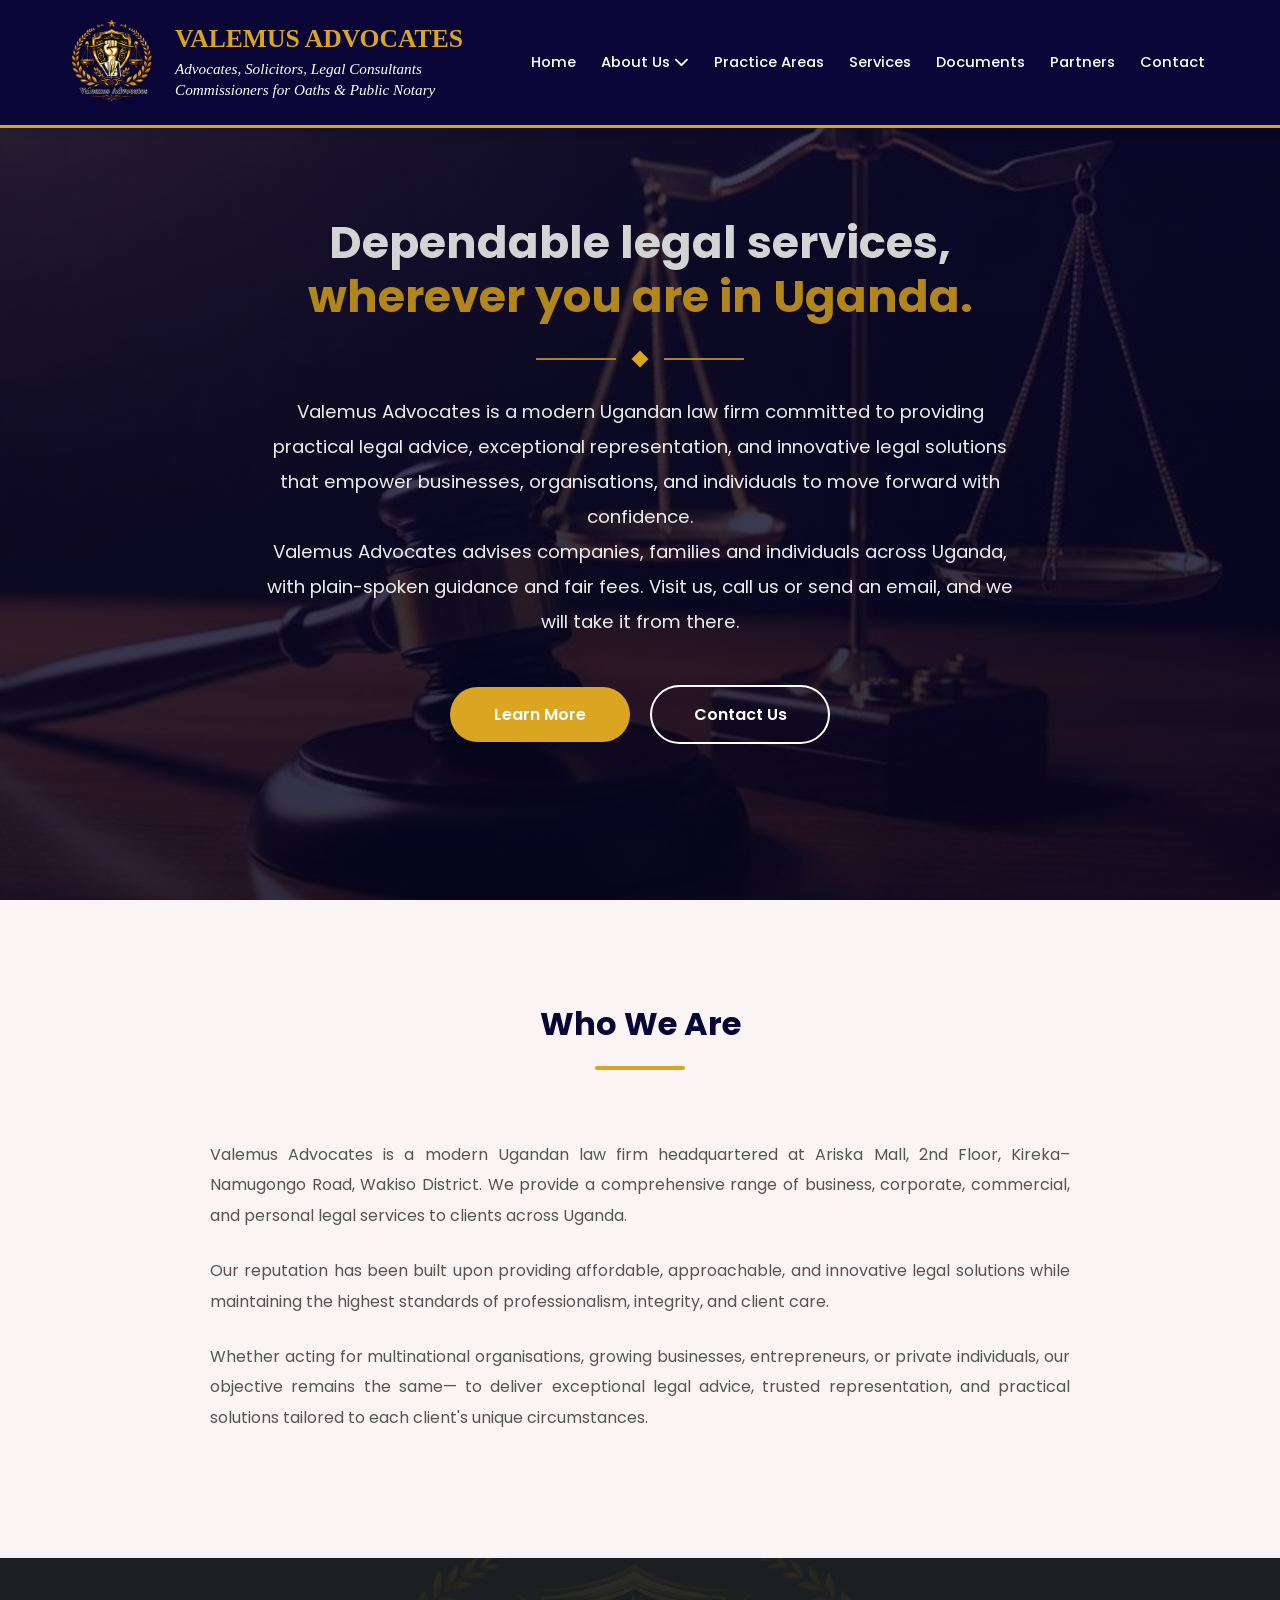
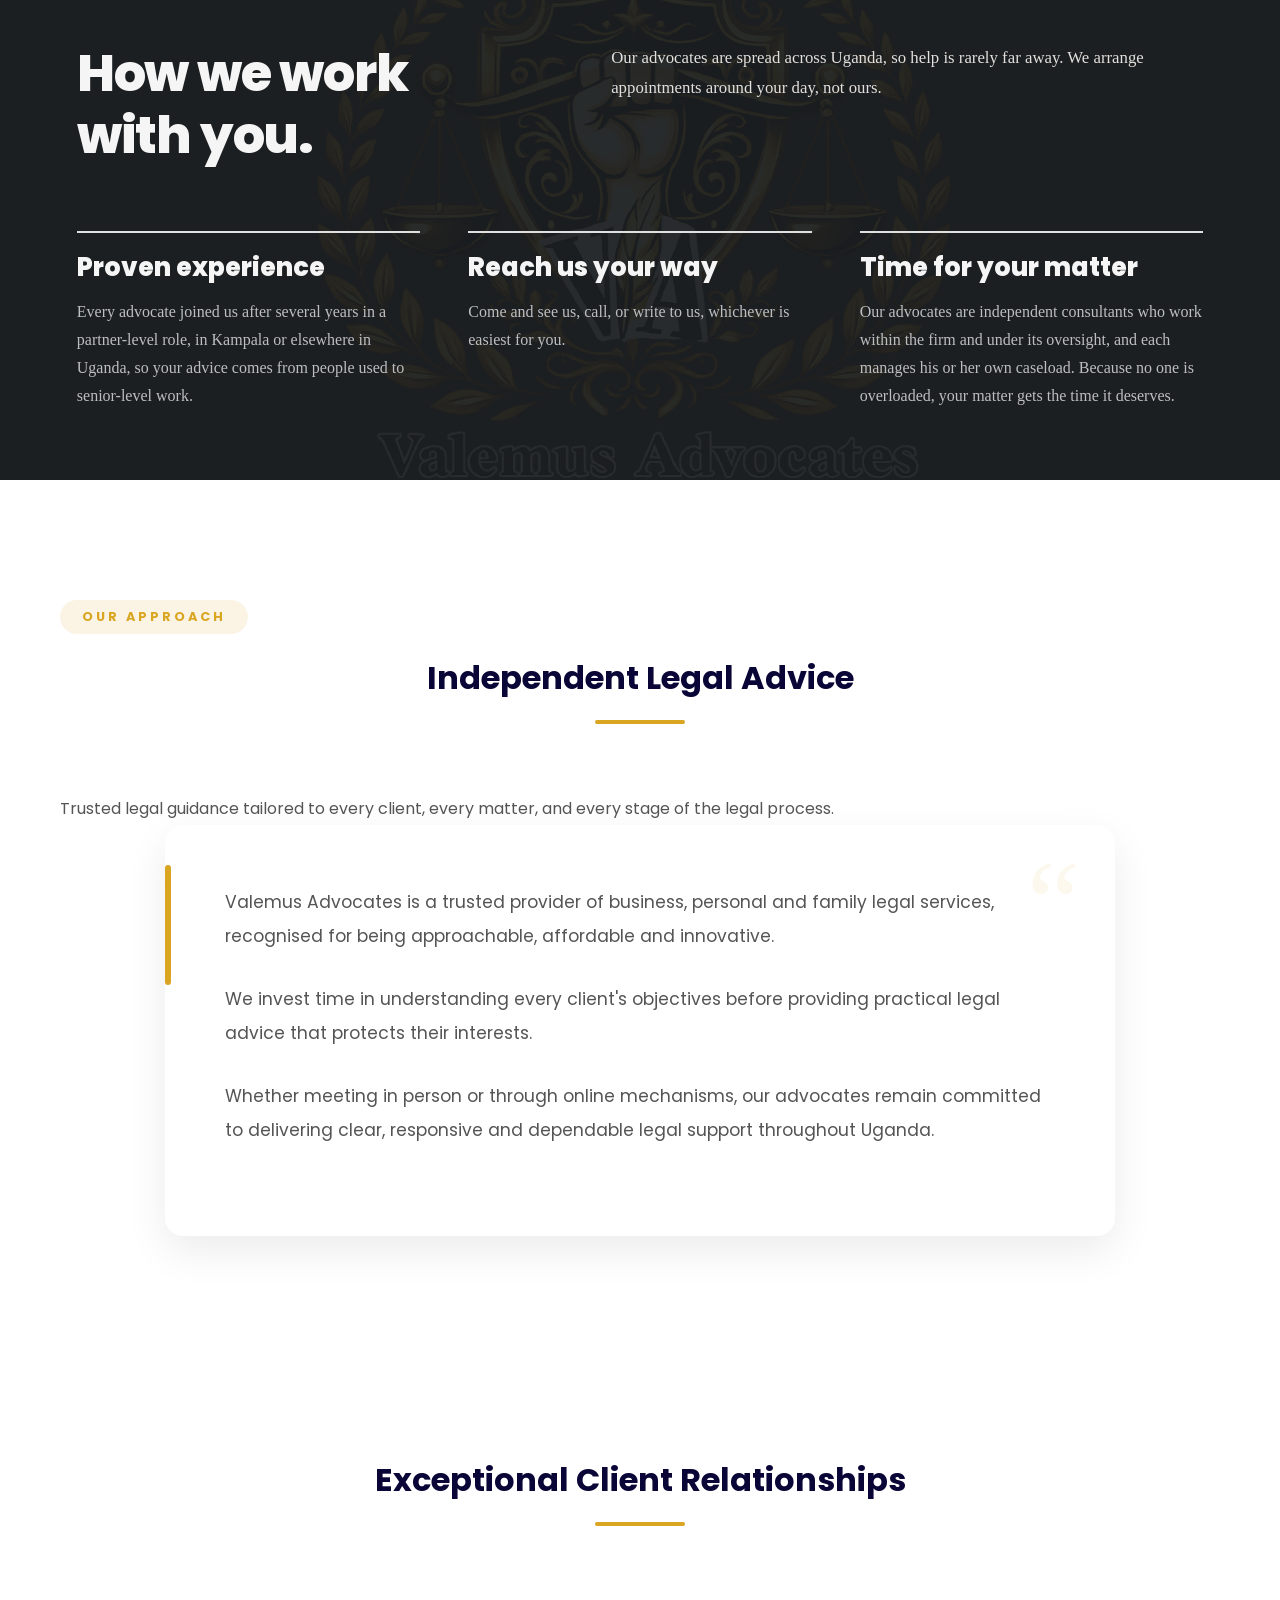
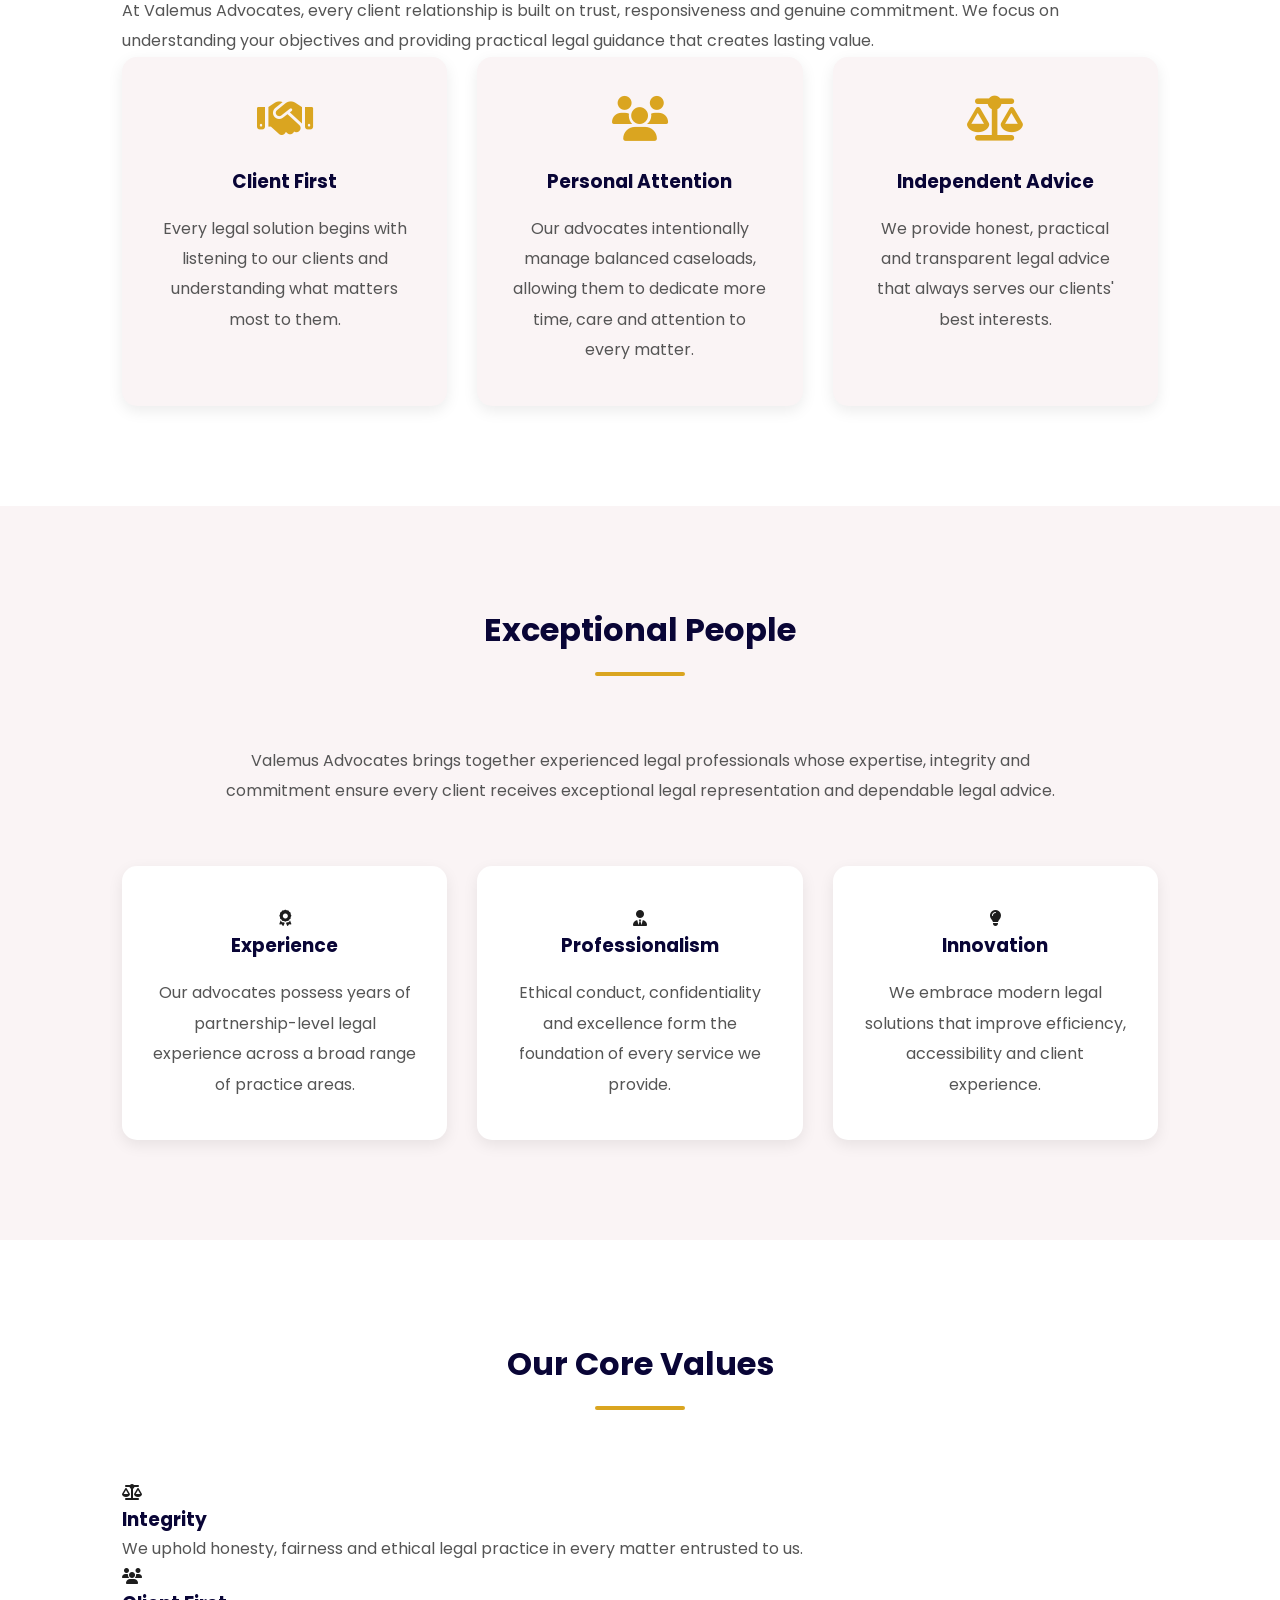
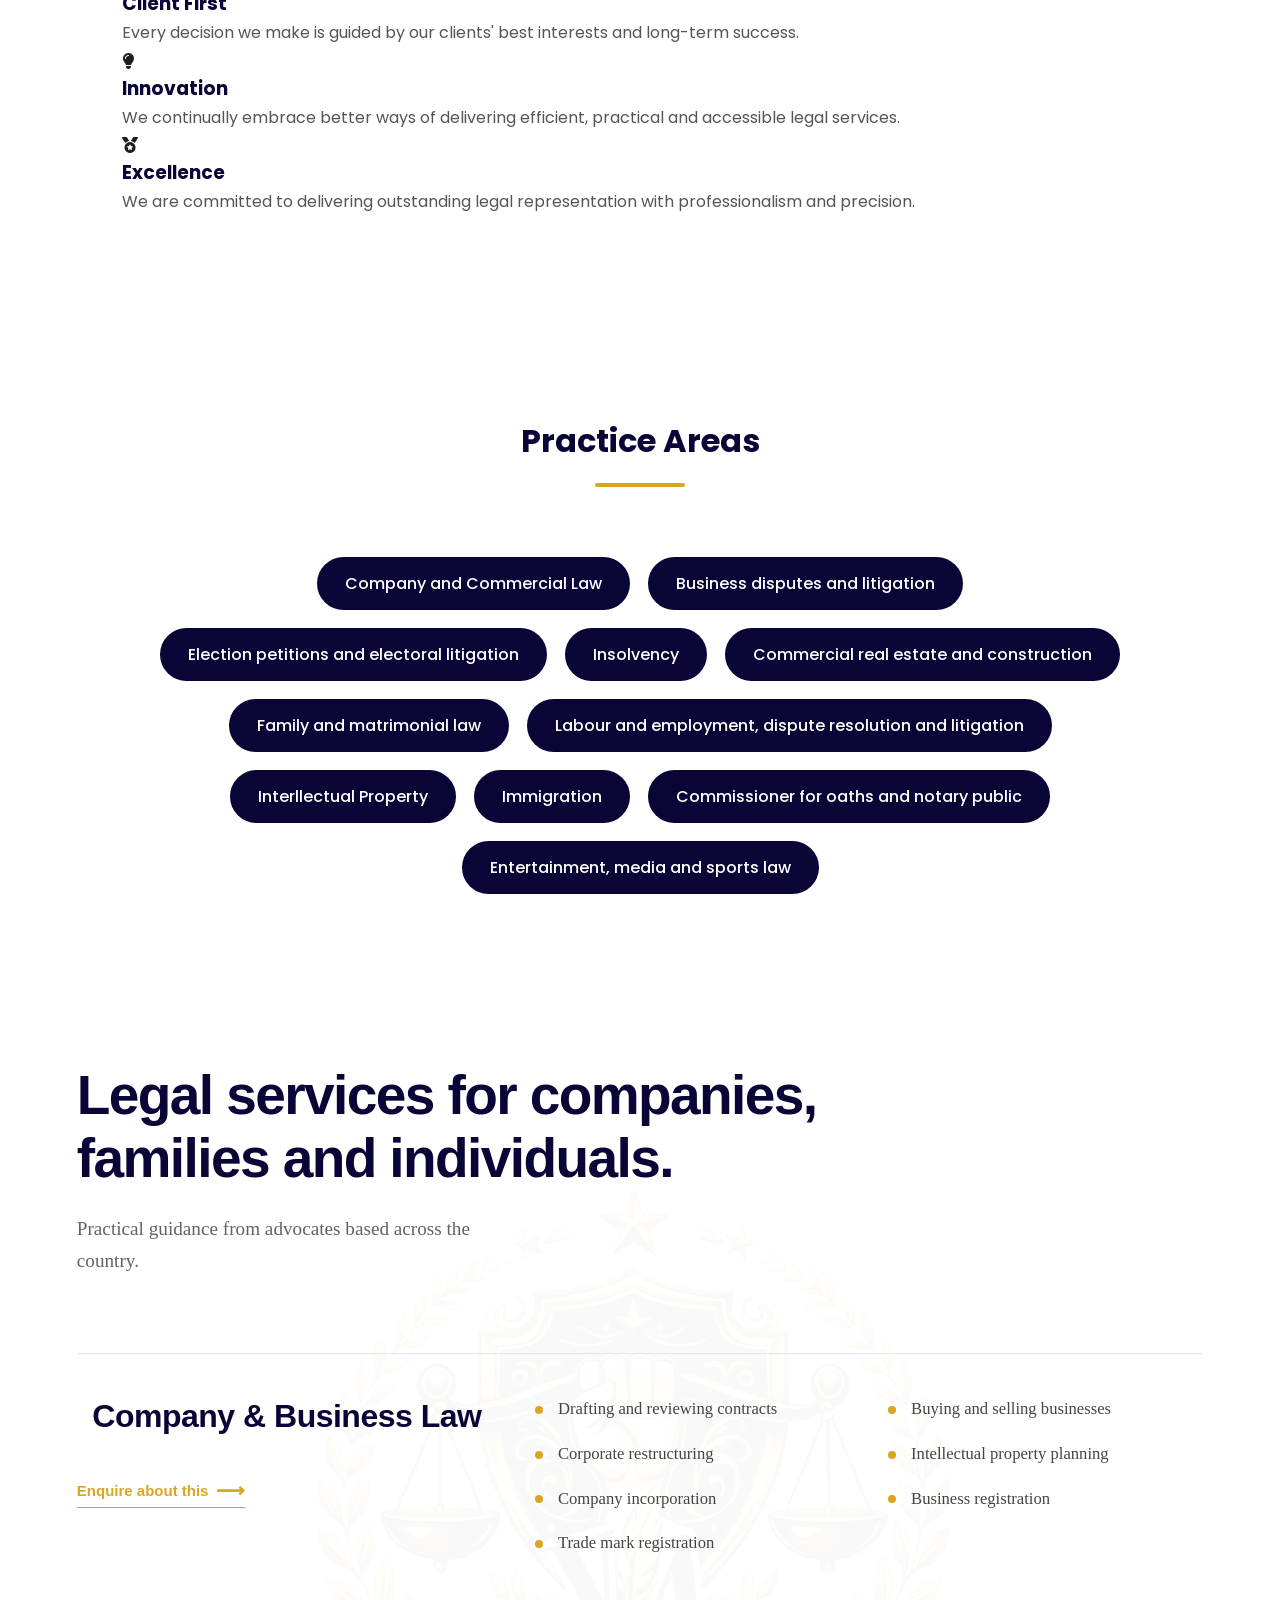
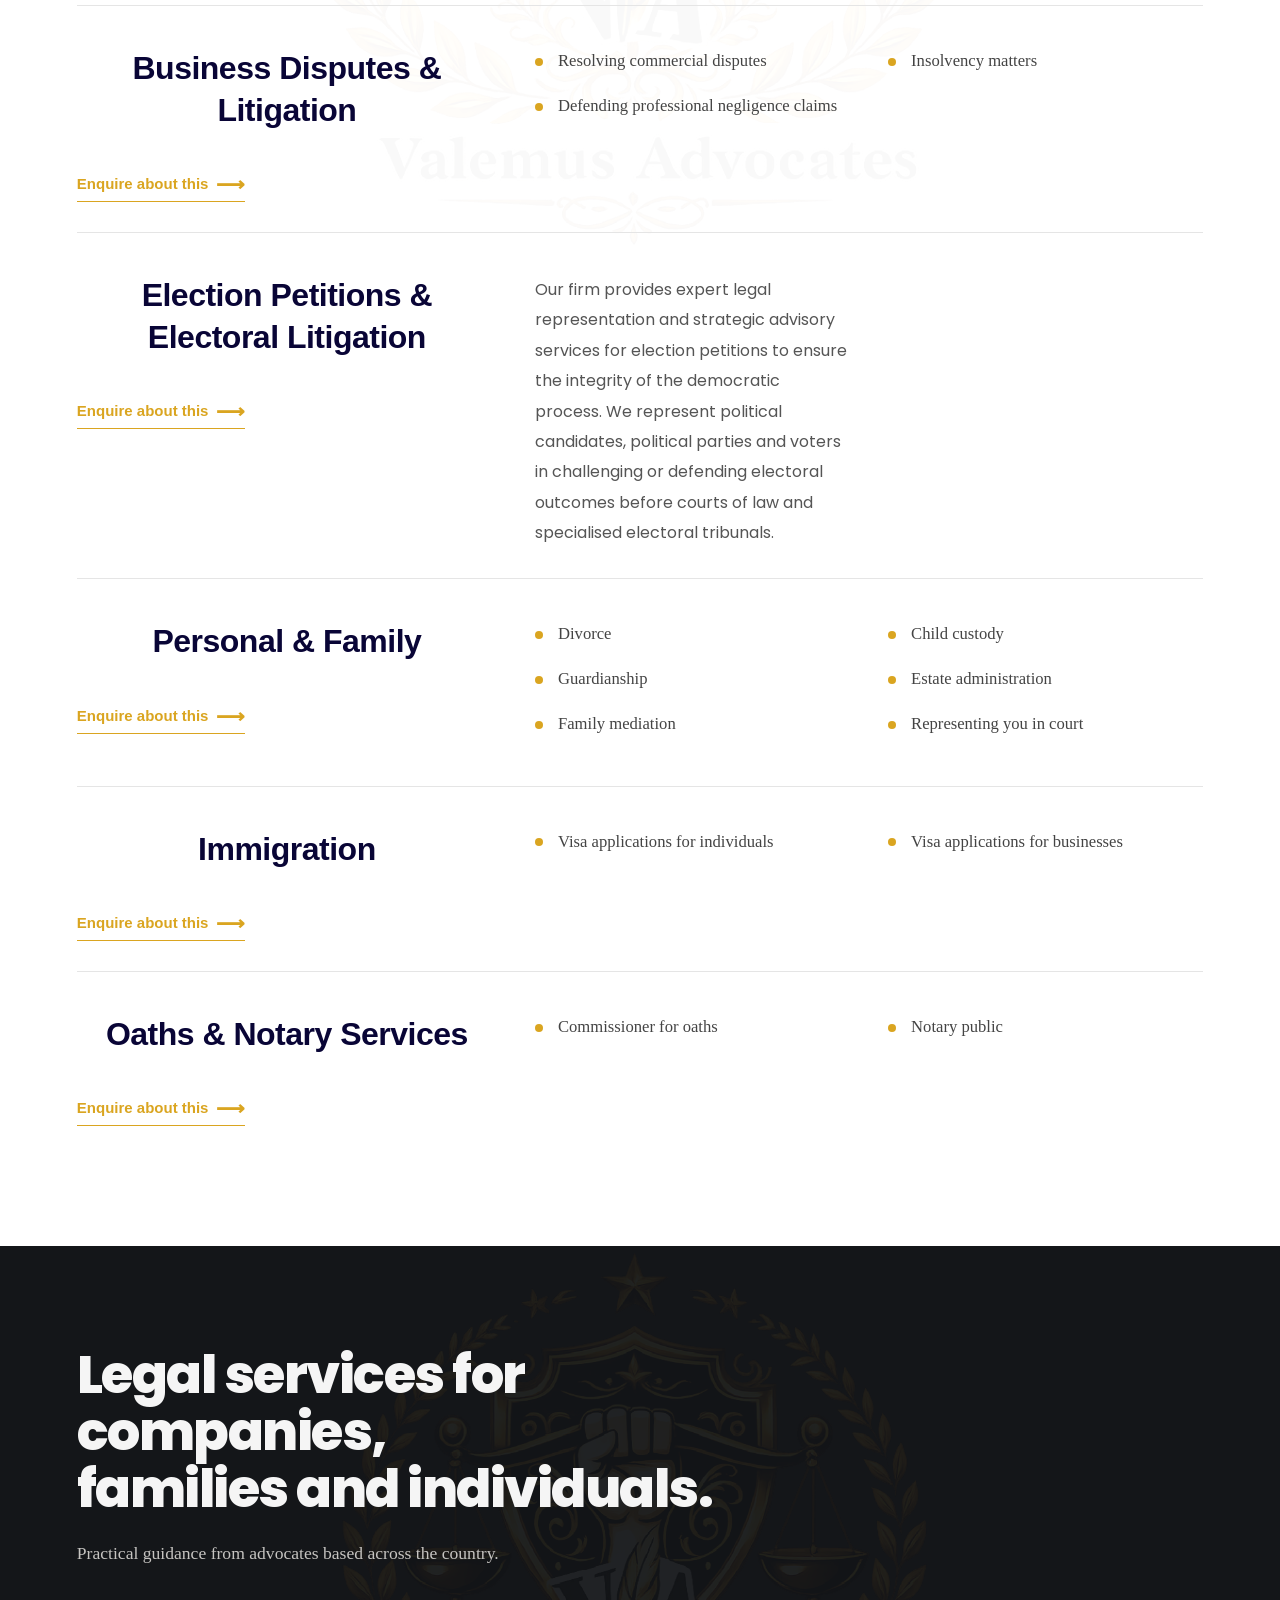
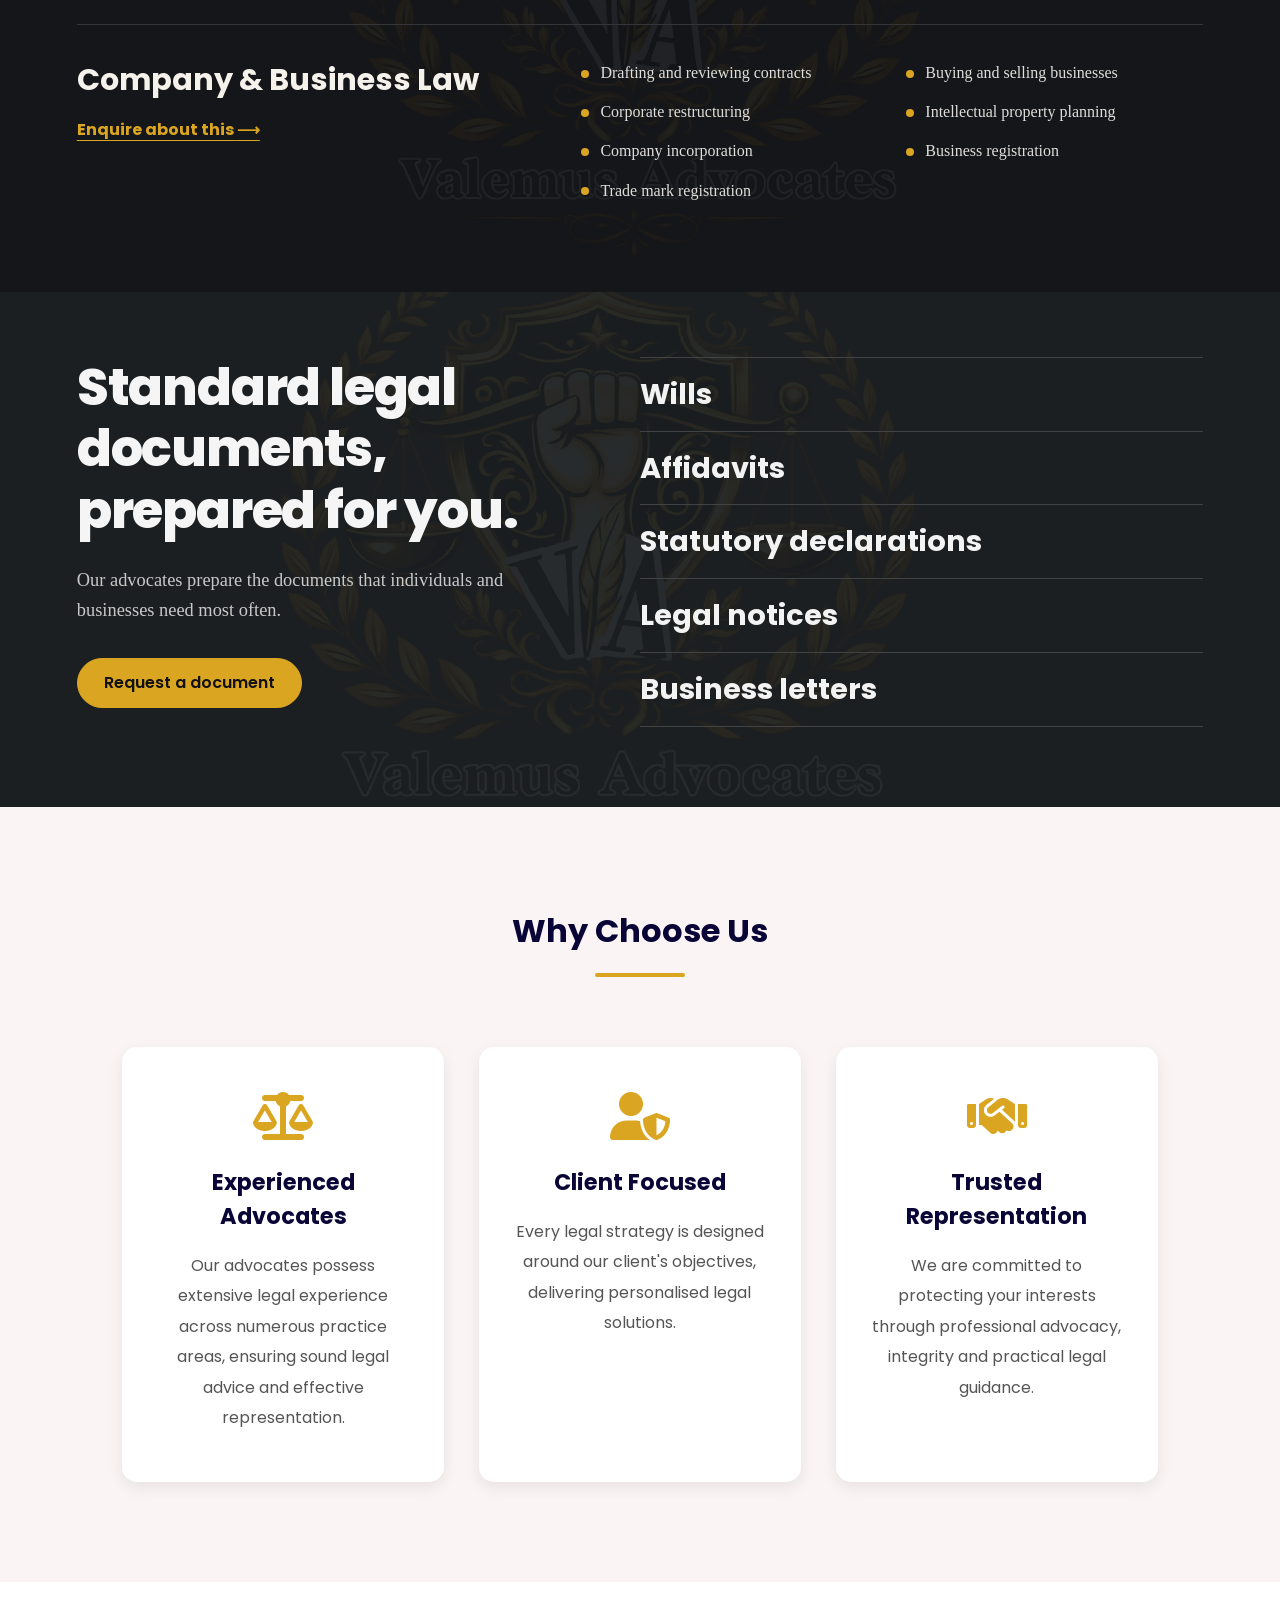
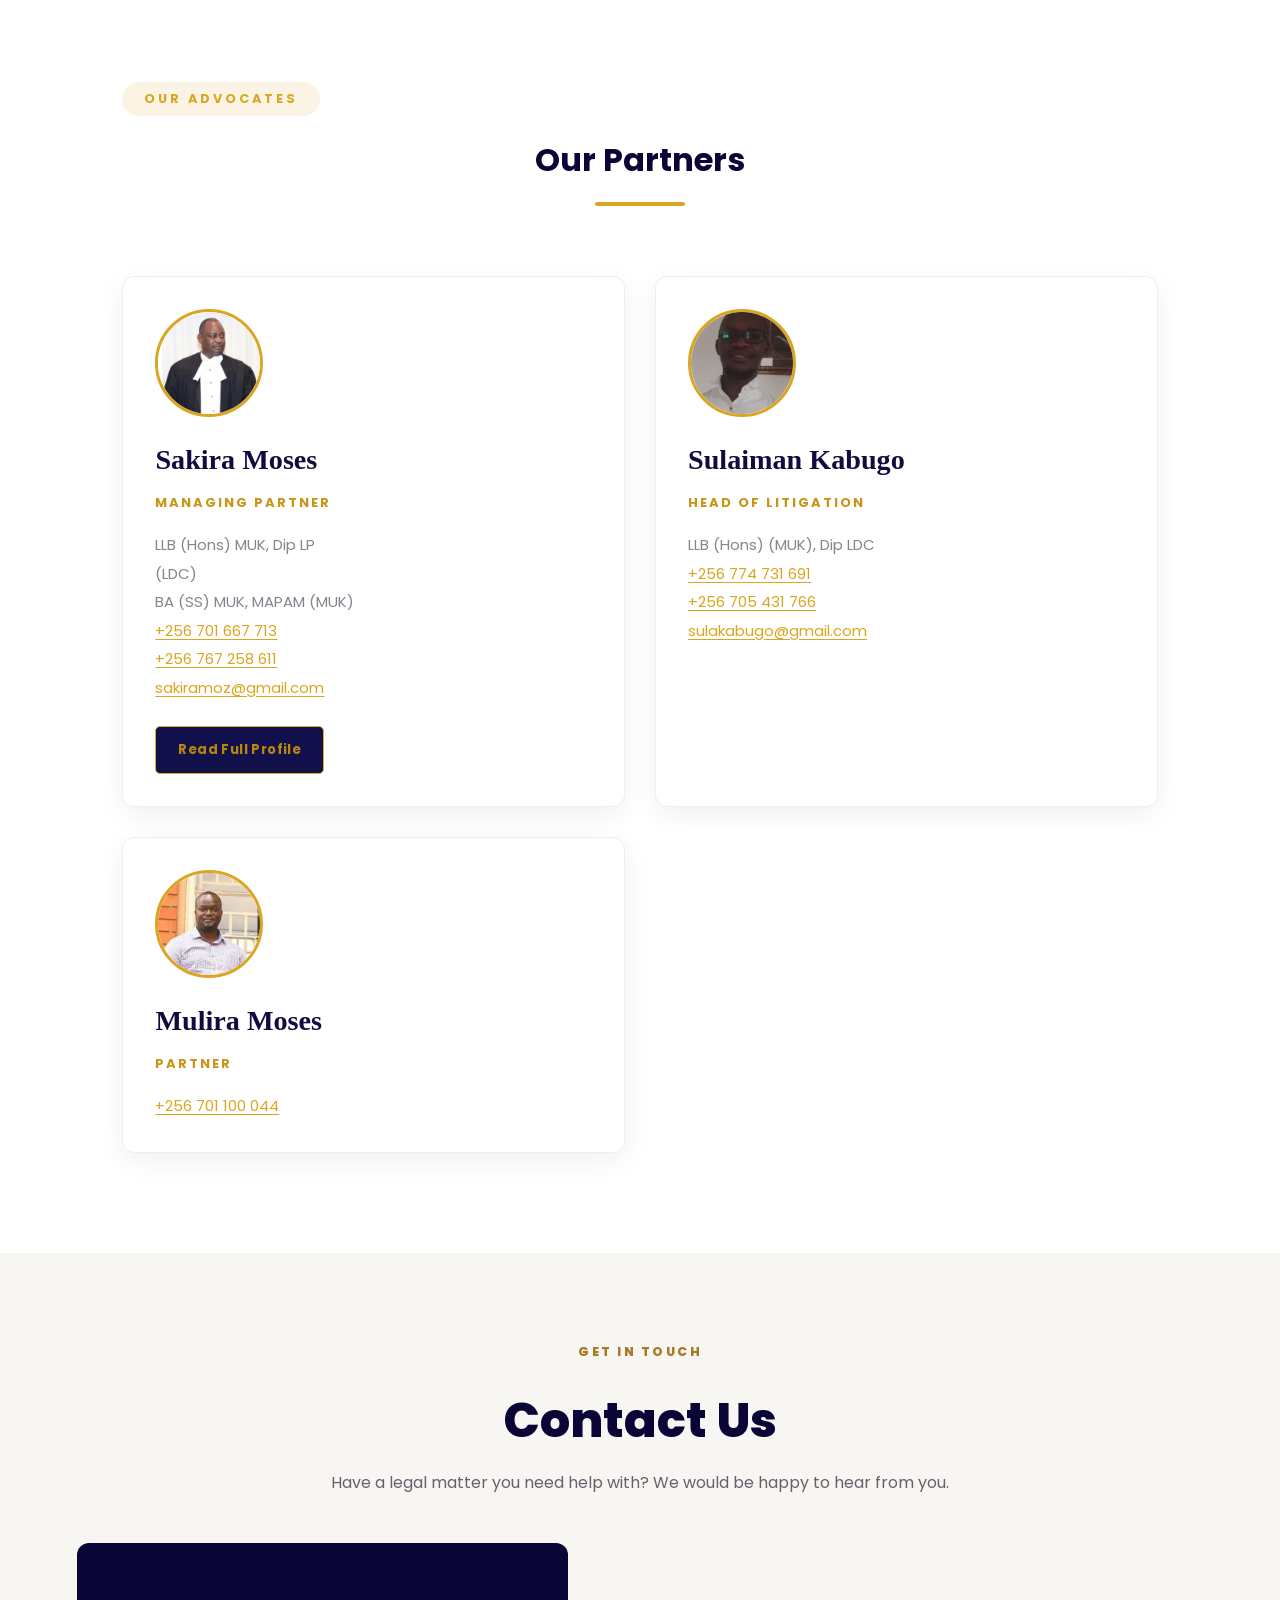
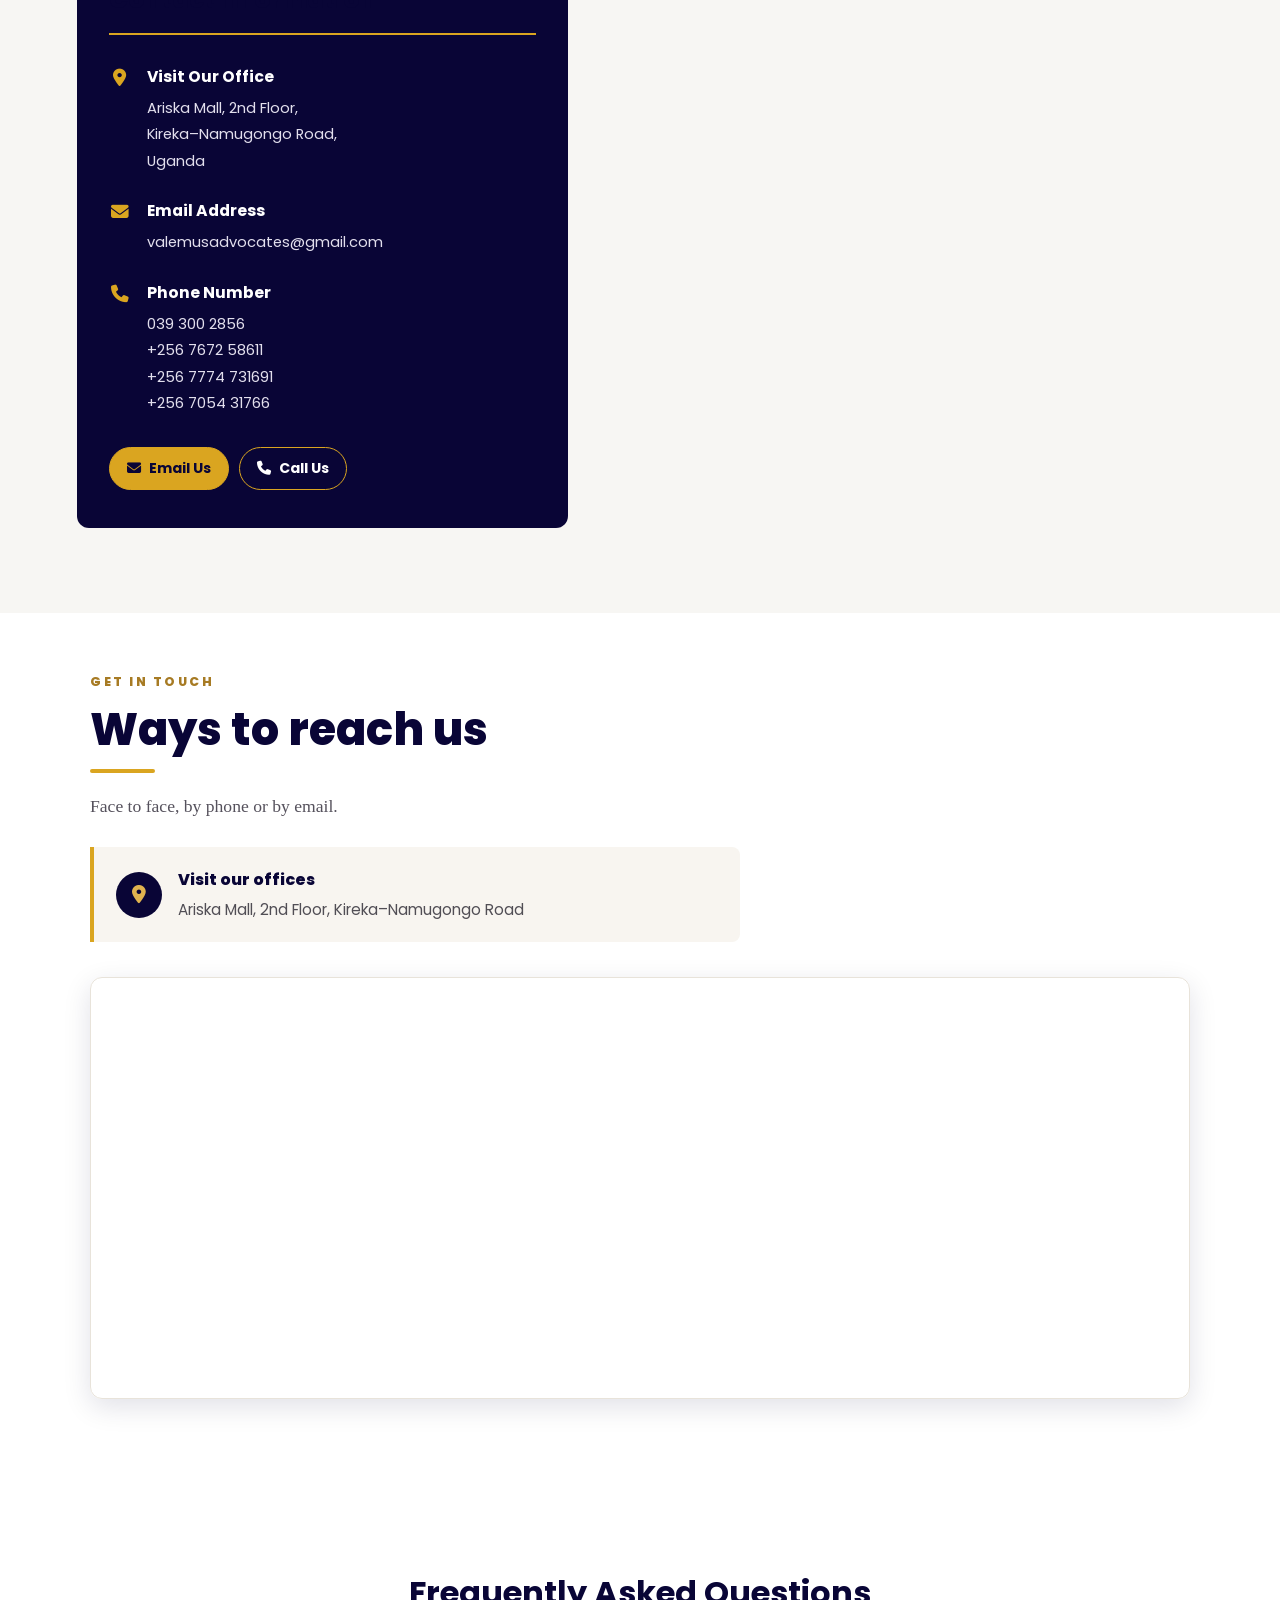
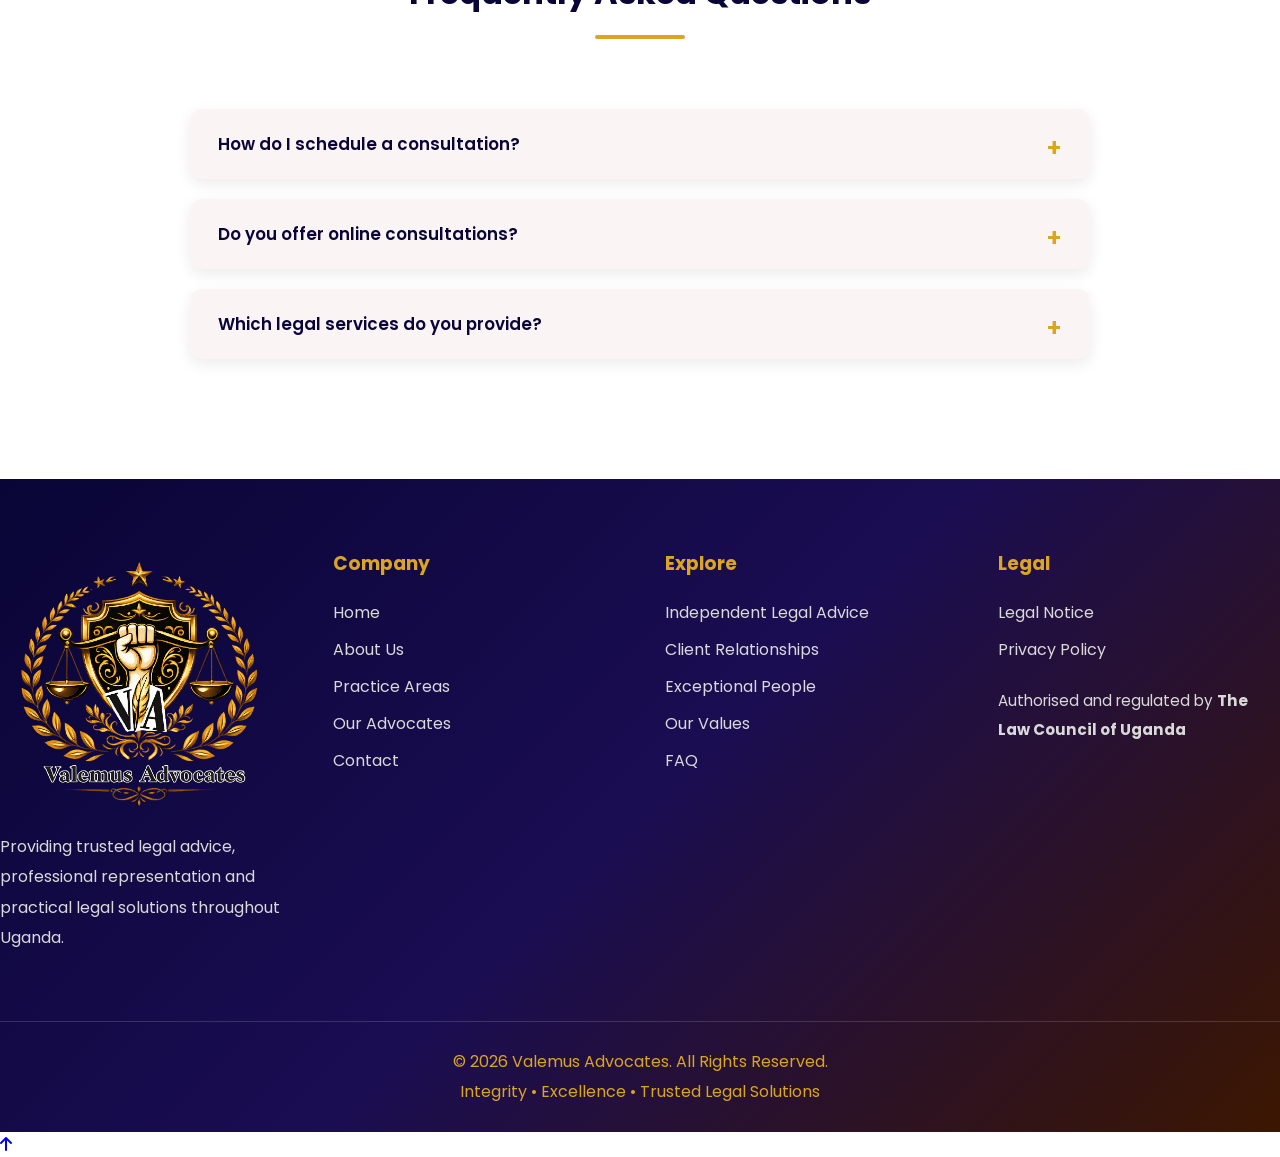
==== commit d43f7208: "add contacts" ====
--- a/index.html
+++ b/index.html
@@ -10,7 +10,7 @@
 
     <link rel="icon" href="Images/Valemus Logo.png">
 
-    <link rel="stylesheet" href="style.css?v=1.0.3">
+    <link rel="stylesheet" href="style.css?v=1.0.4">
 
     <!-- Font Awesome -->
    <link rel="stylesheet" href="https://cdnjs.cloudflare.com/ajax/libs/font-awesome/6.5.1/css/all.min.css">
@@ -1488,7 +1488,27 @@
                     <i class="fa-solid fa-phone"></i>
                     <div>
                         <h4>Phone Number</h4>
-                        <p>Add your official office number</p>
+                        <p>
+
+                            039 300 2856
+
+                        </p>
+                        <p>
+
+                            +256 7672 58611
+
+                        </p>
+                        <p>
+
+                            +256 7774 731691
+
+                        </p>
+                         <p>
+
+                            +256 7054 31766
+
+                        </p>
+
                     </div>
                 </div>
 
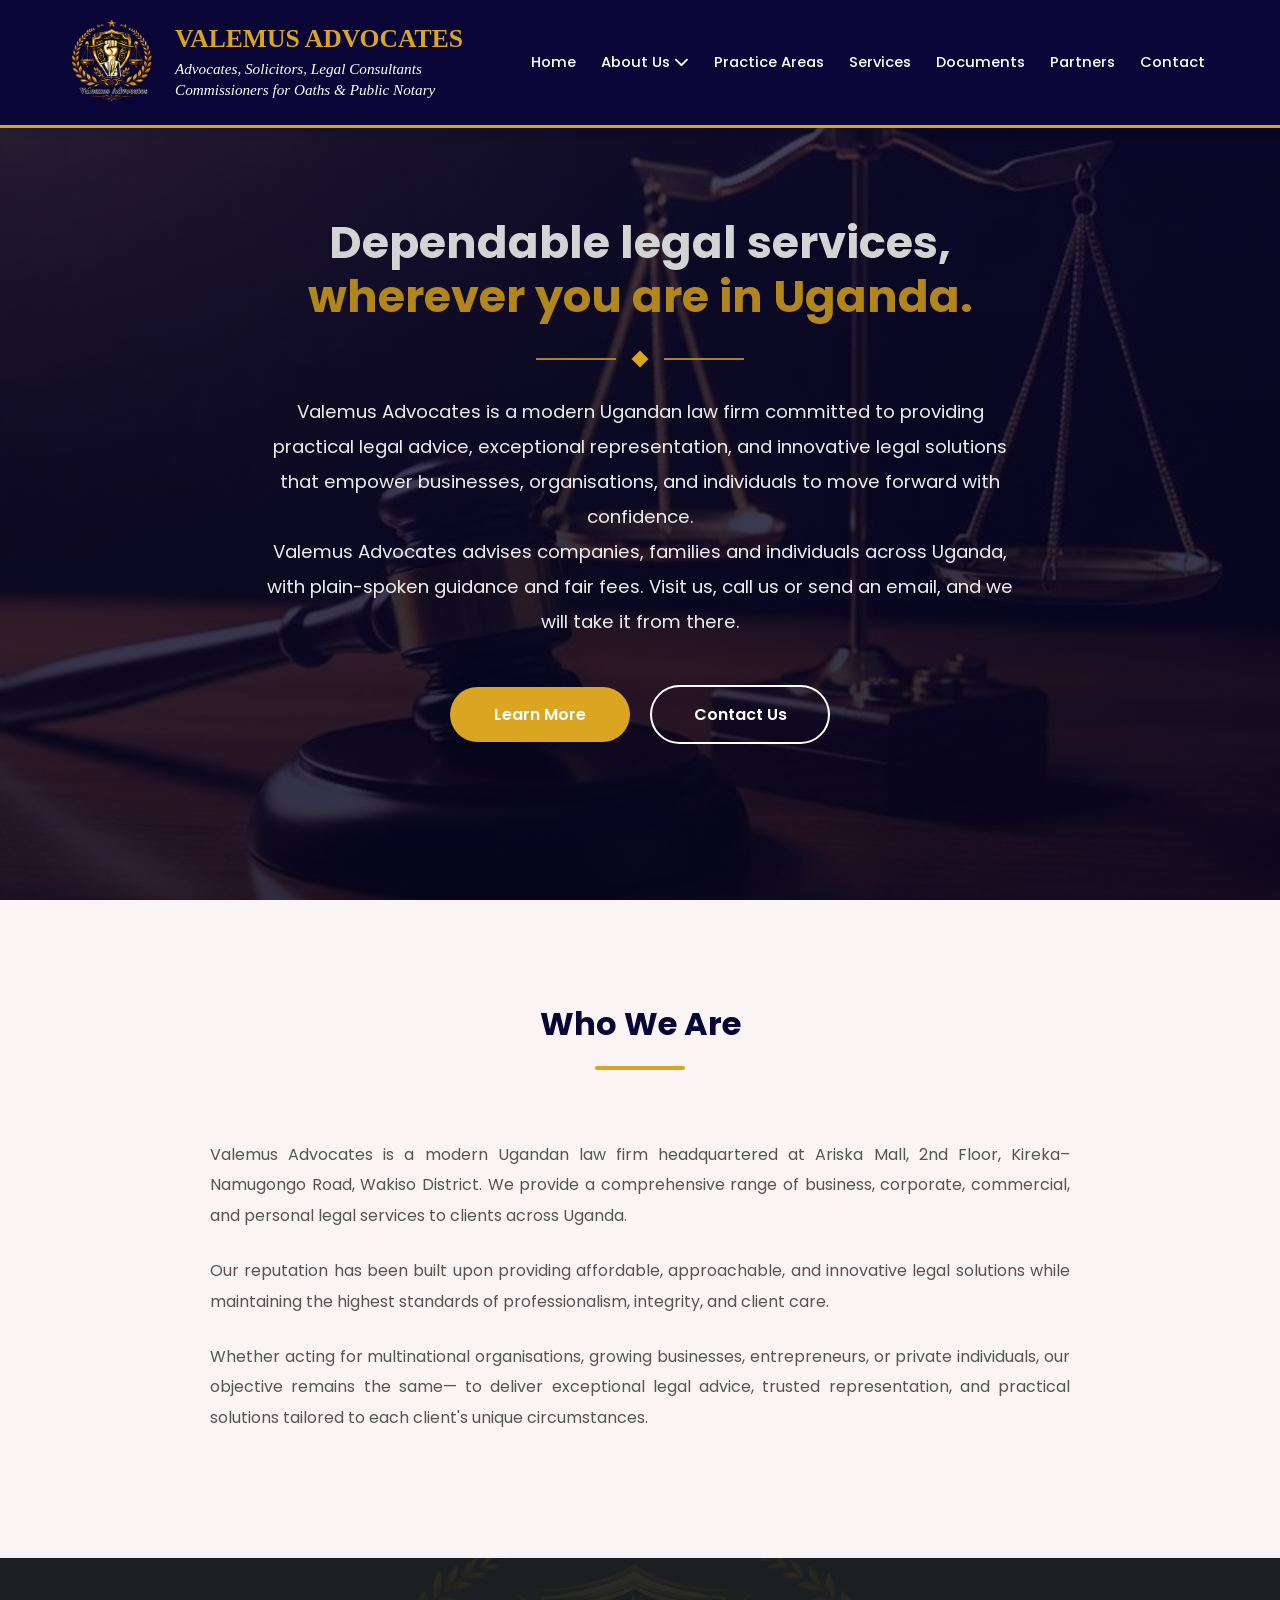
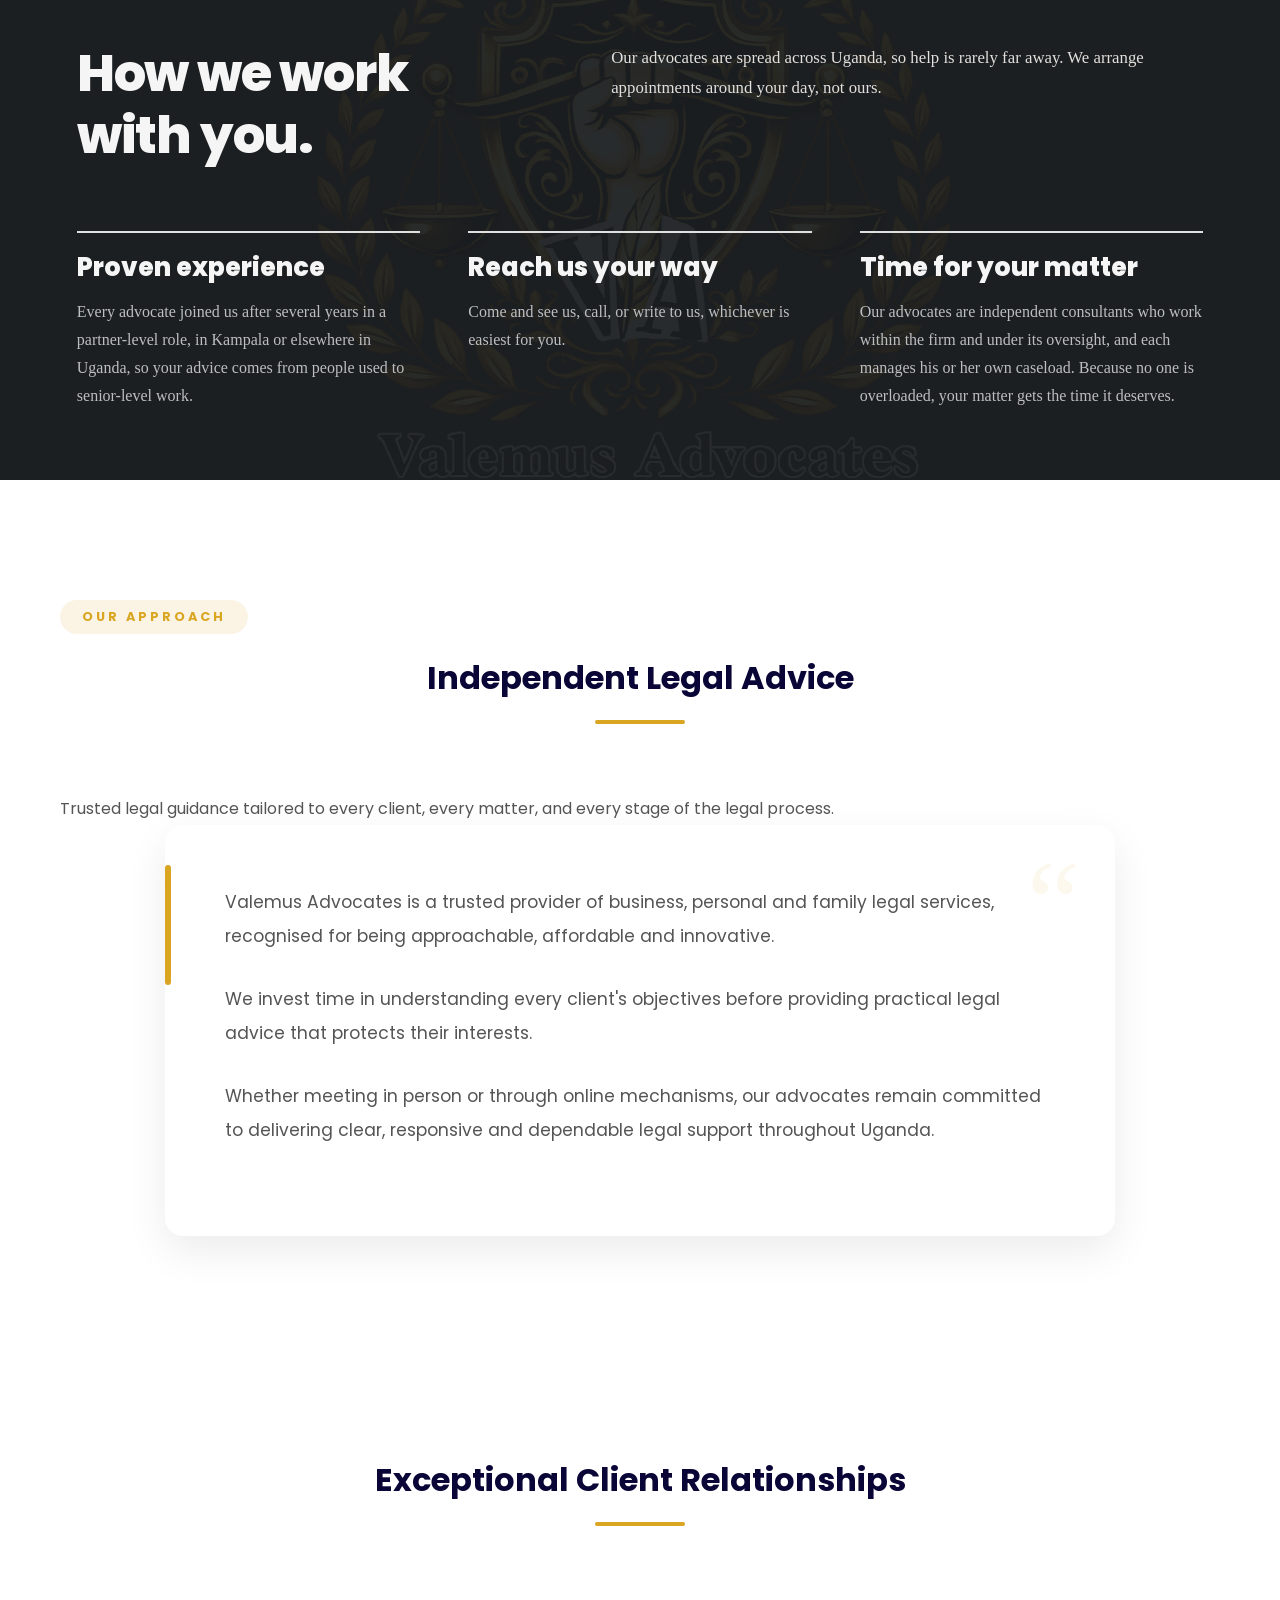
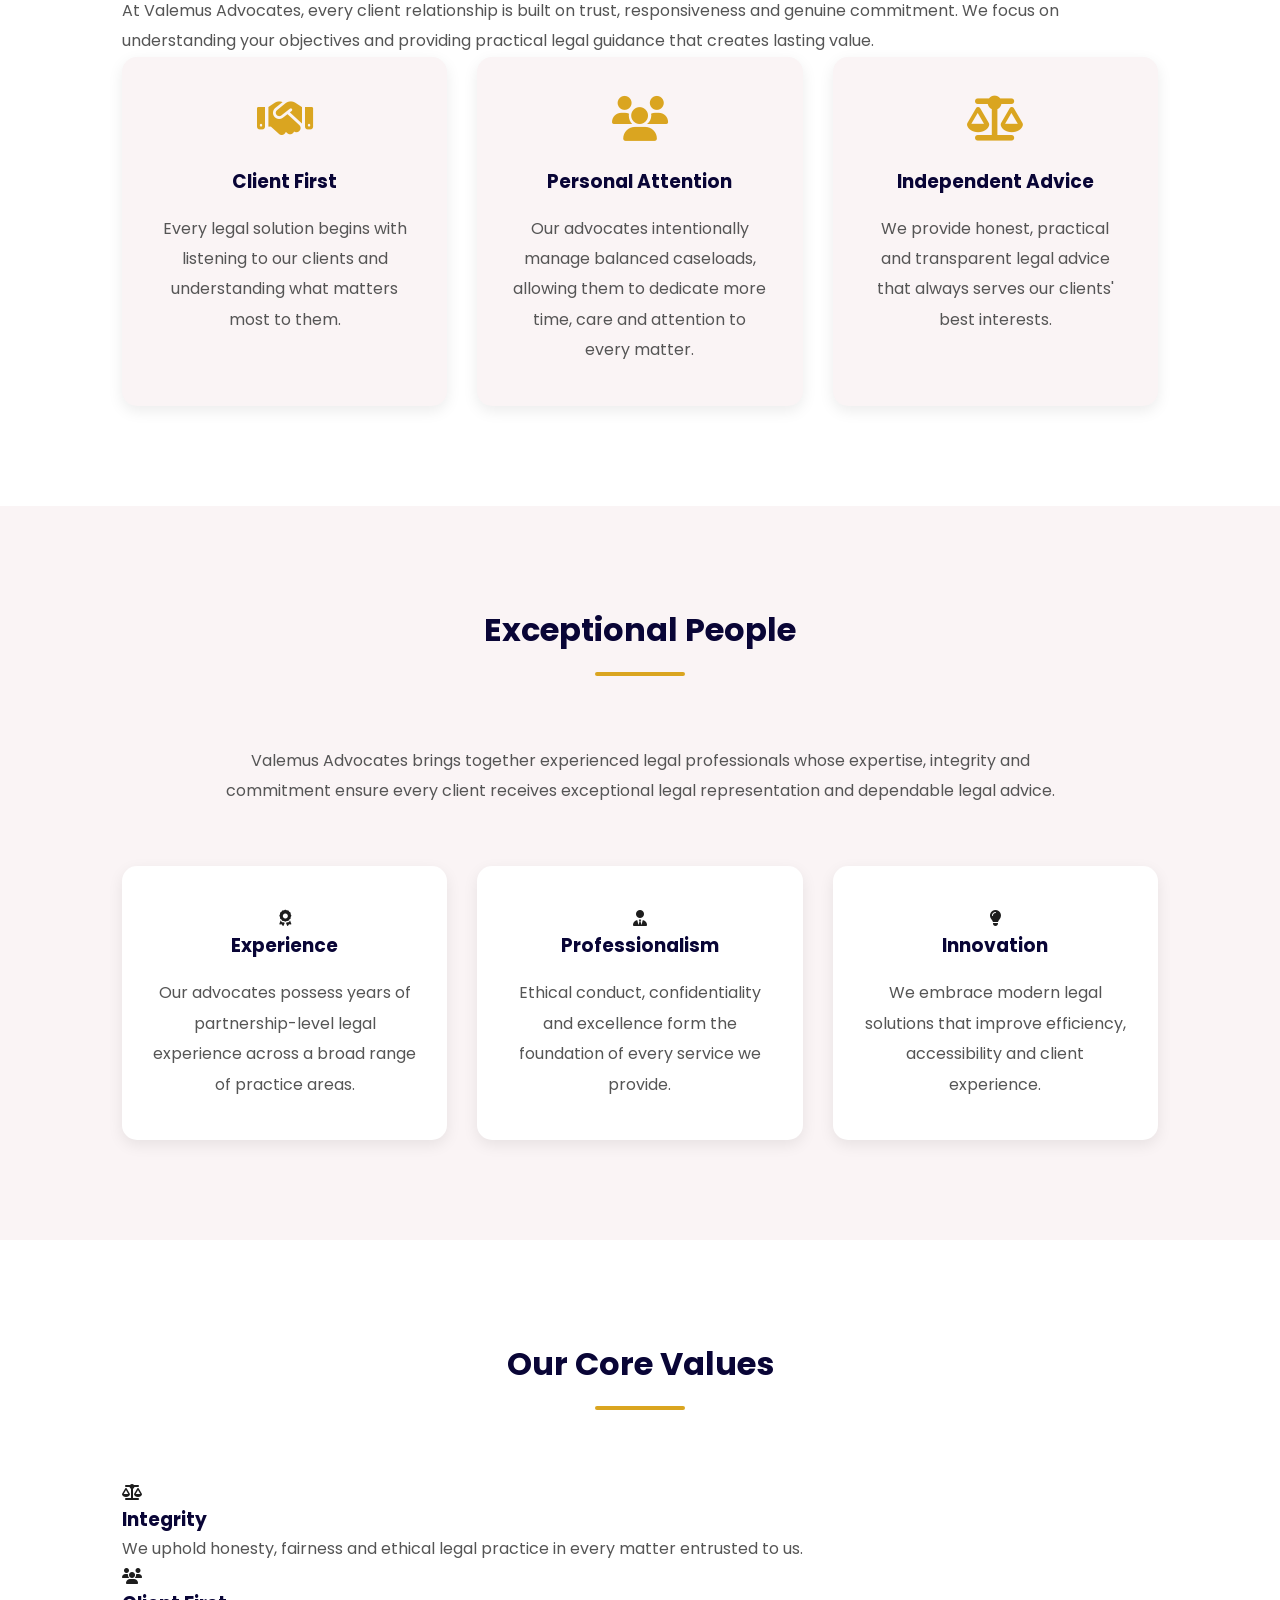
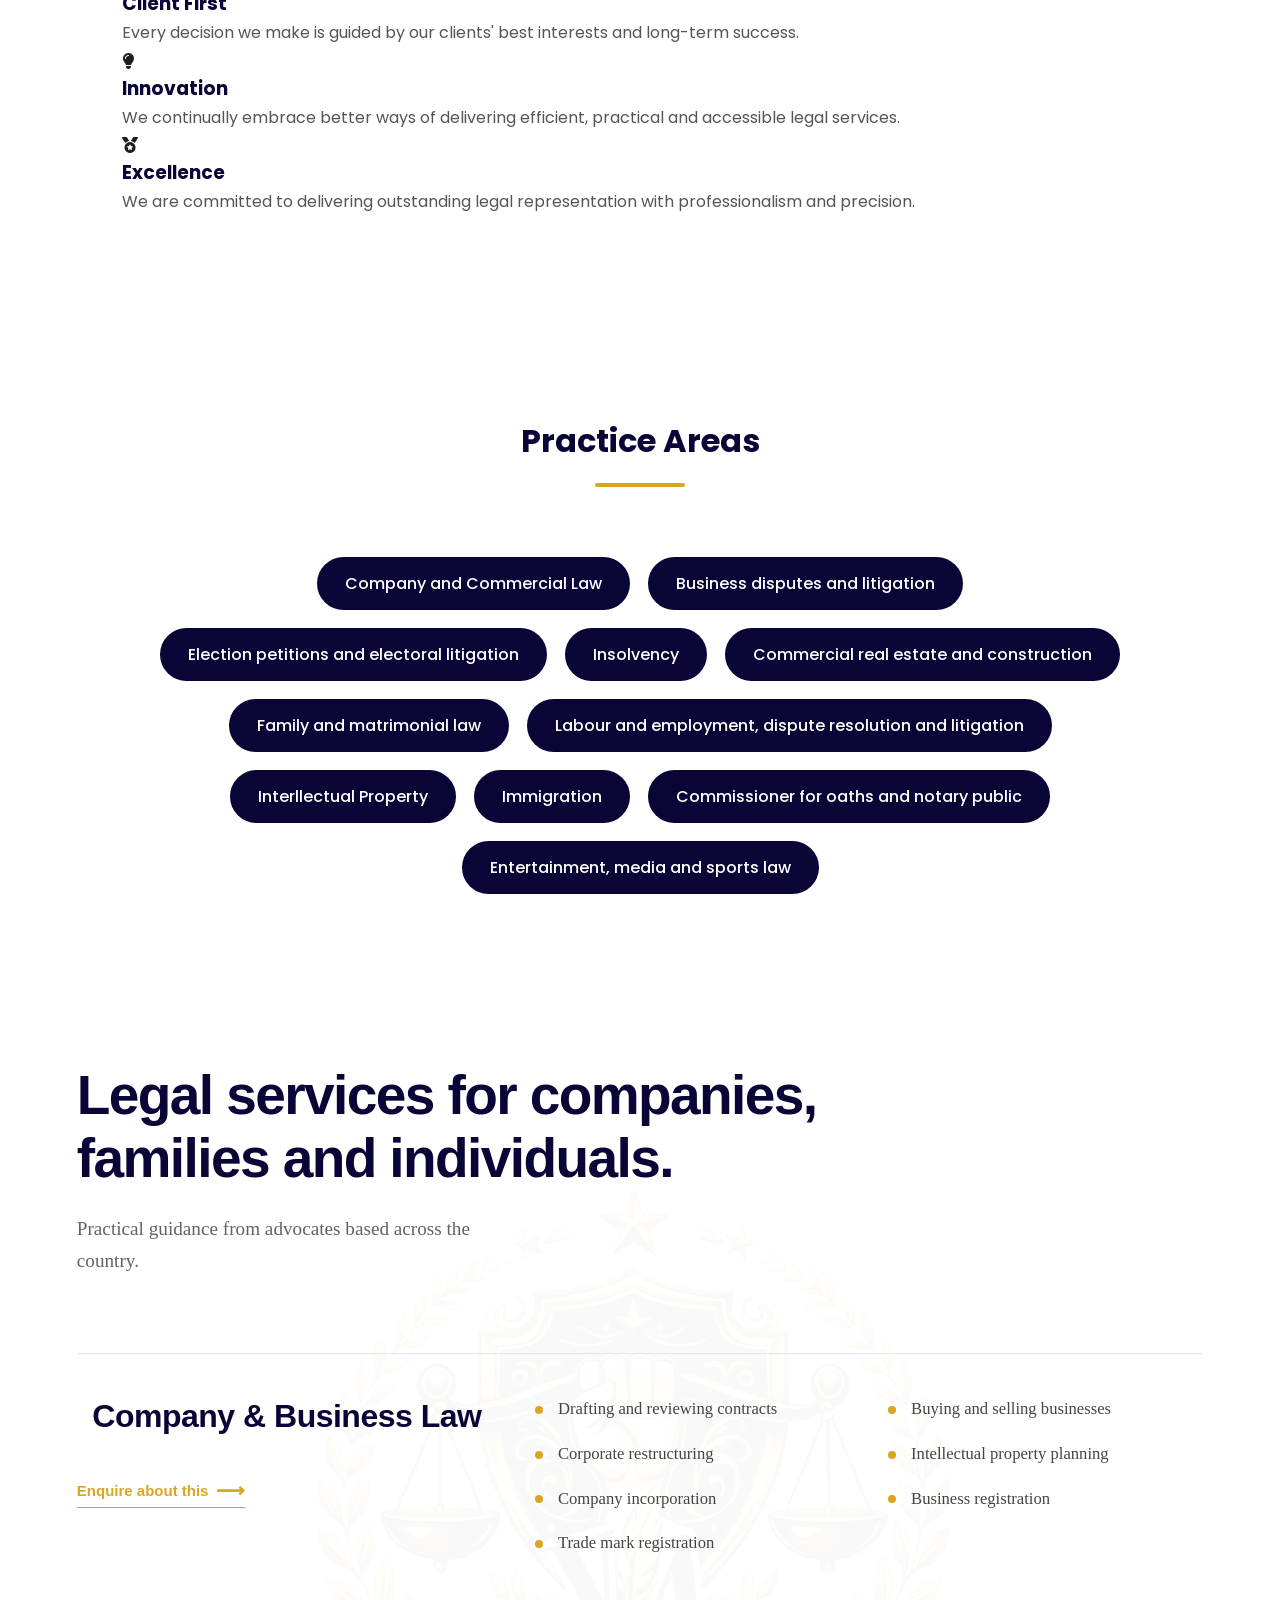
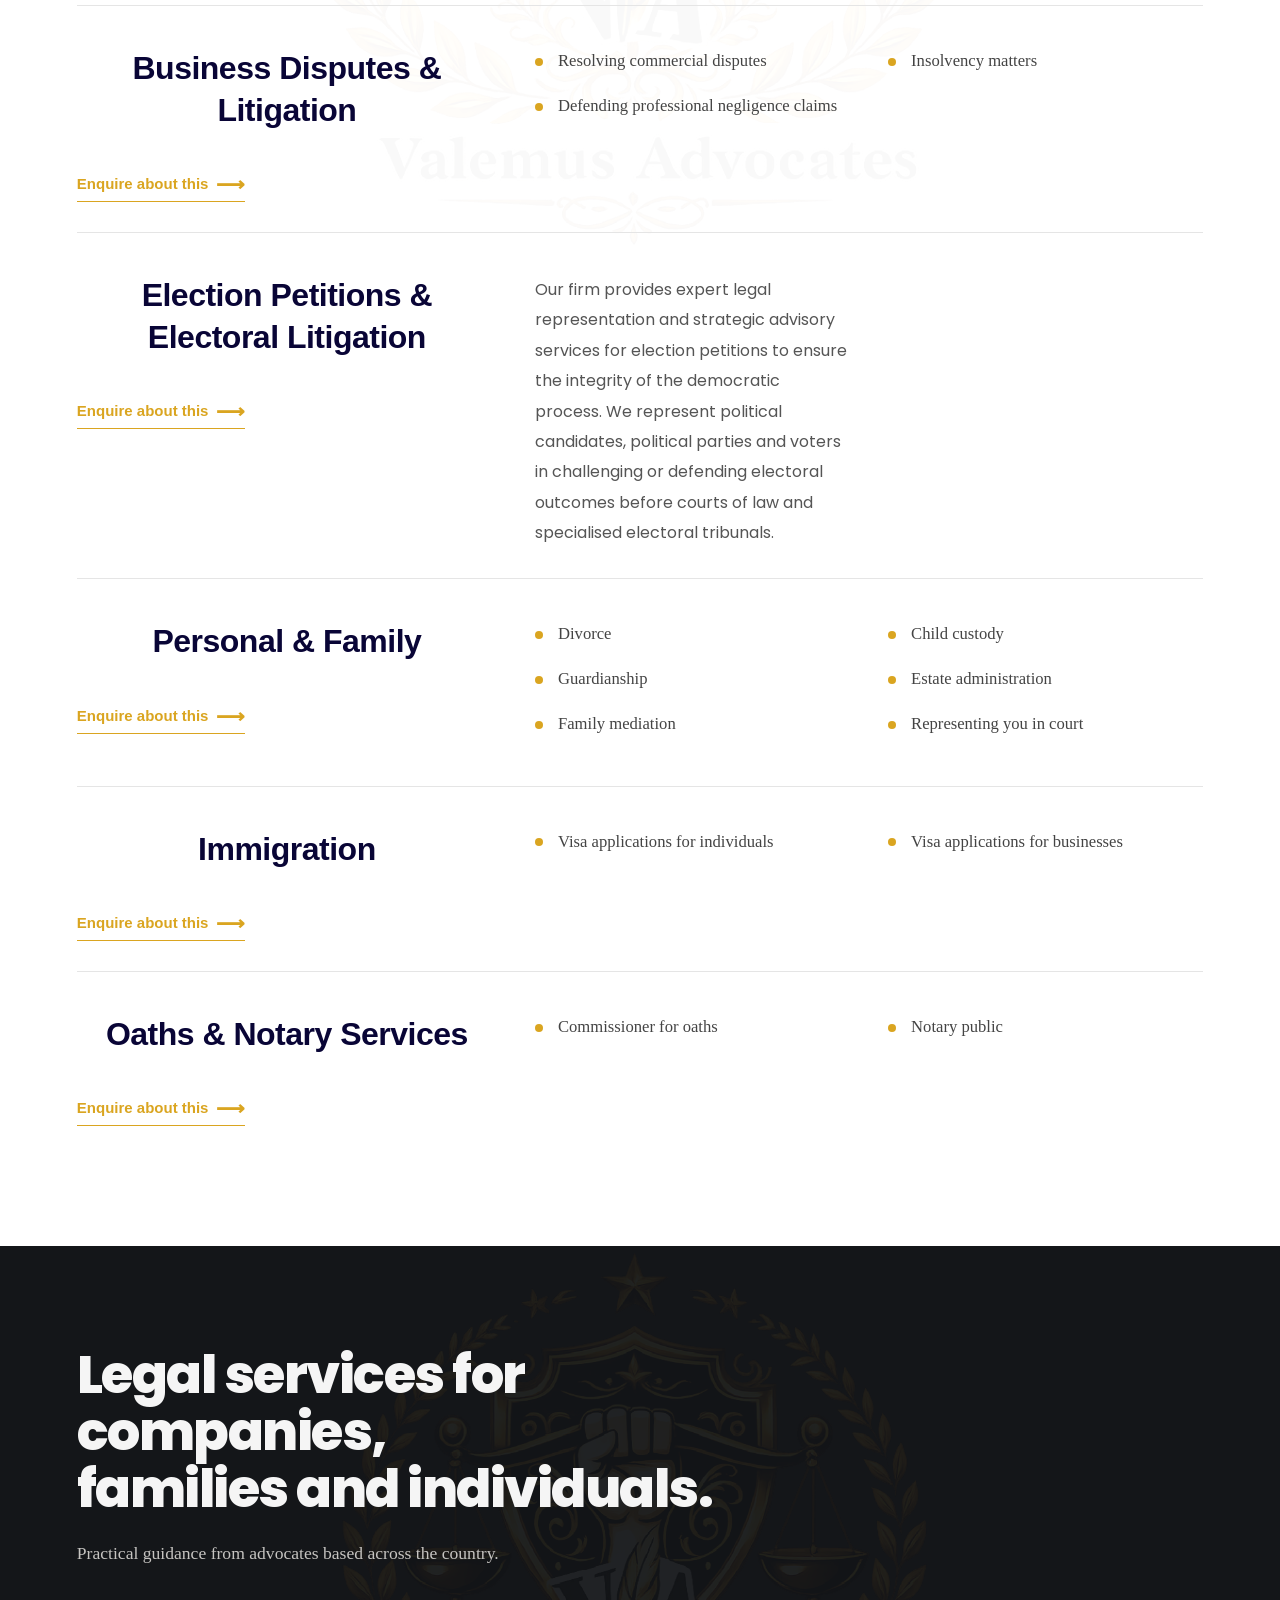
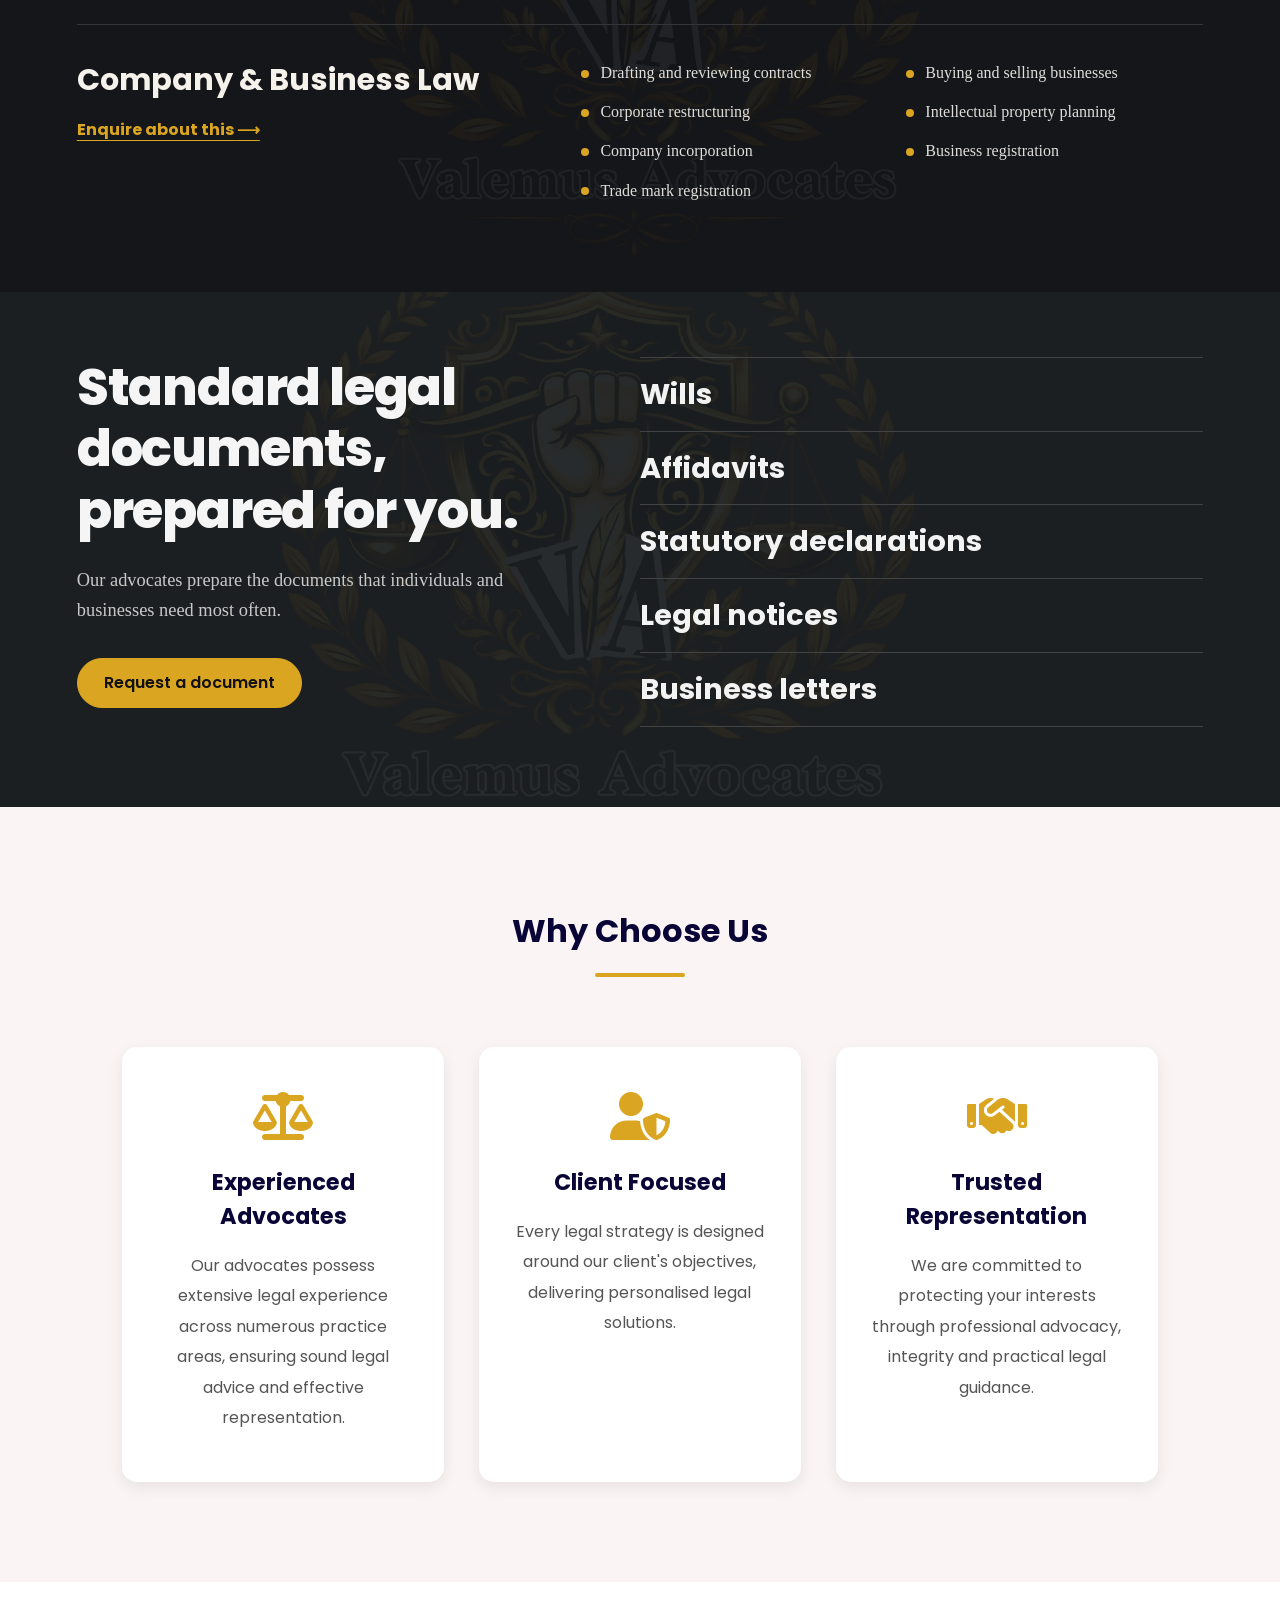
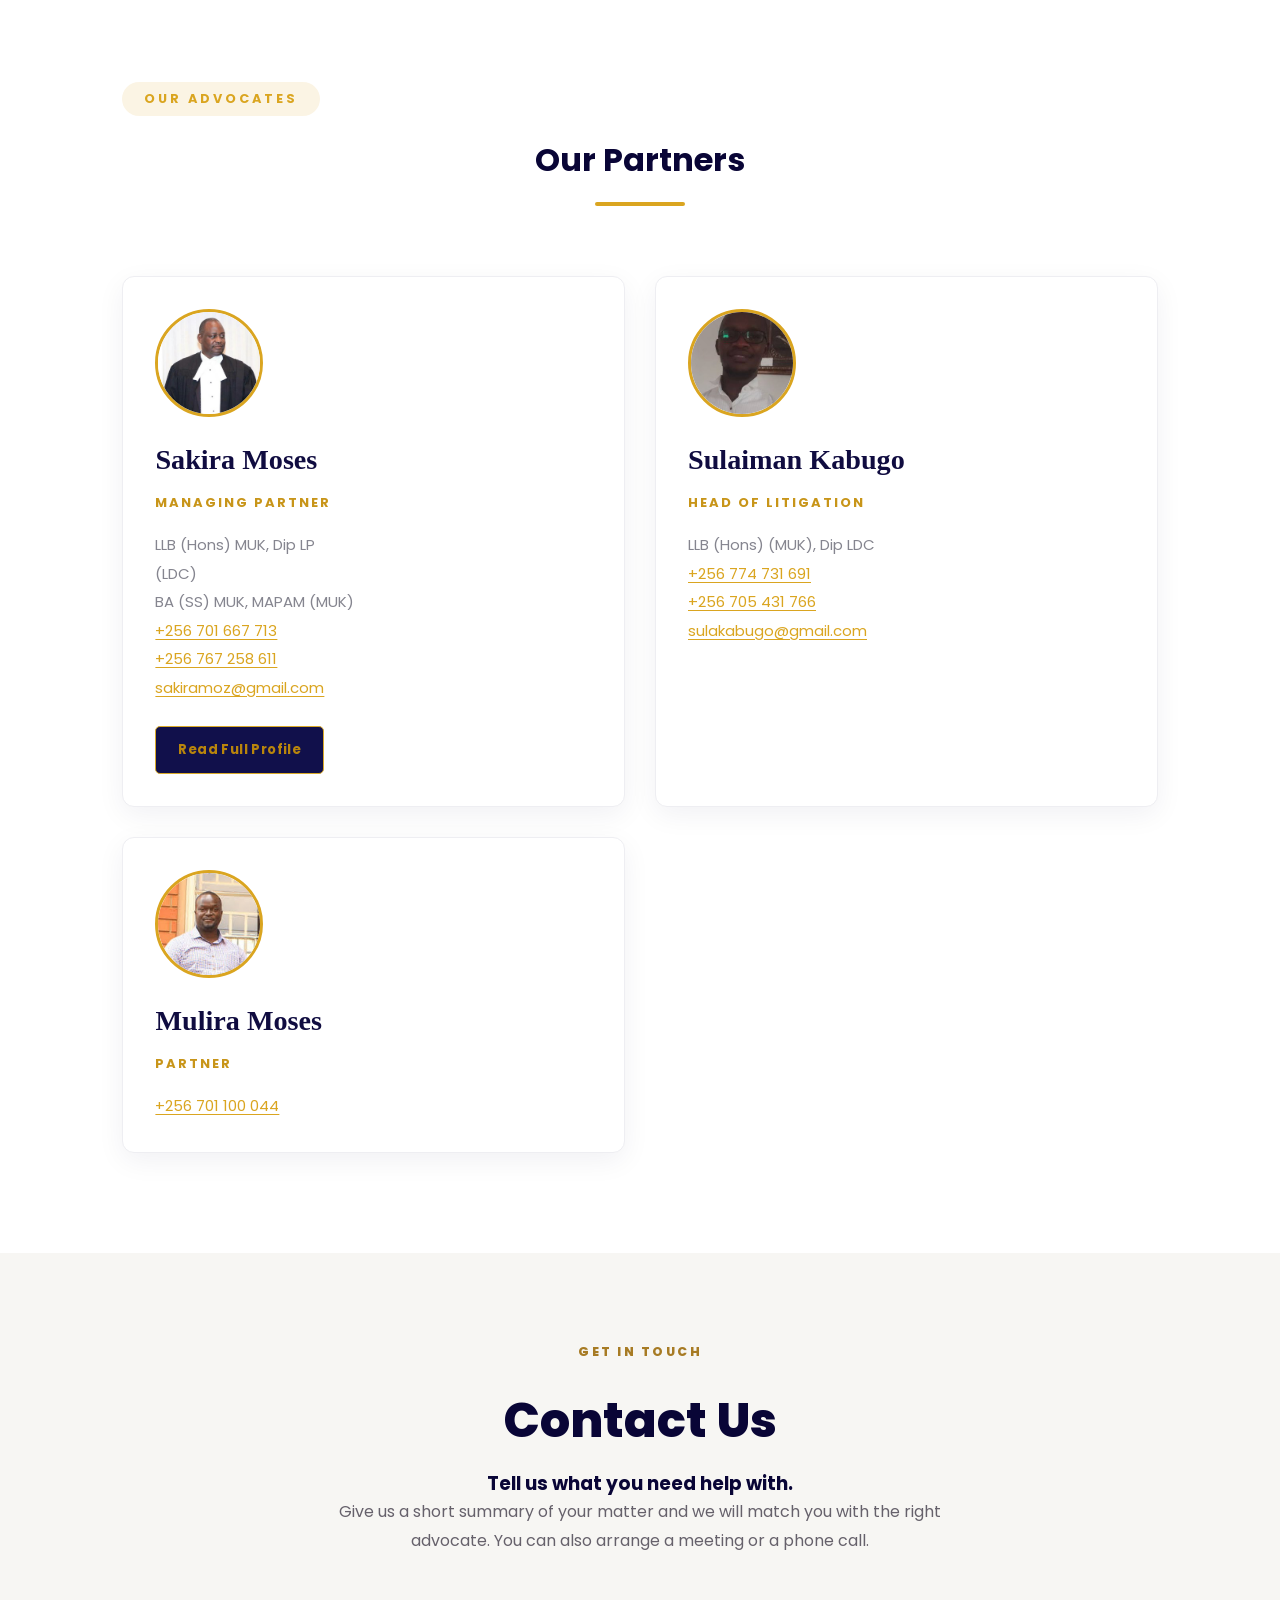
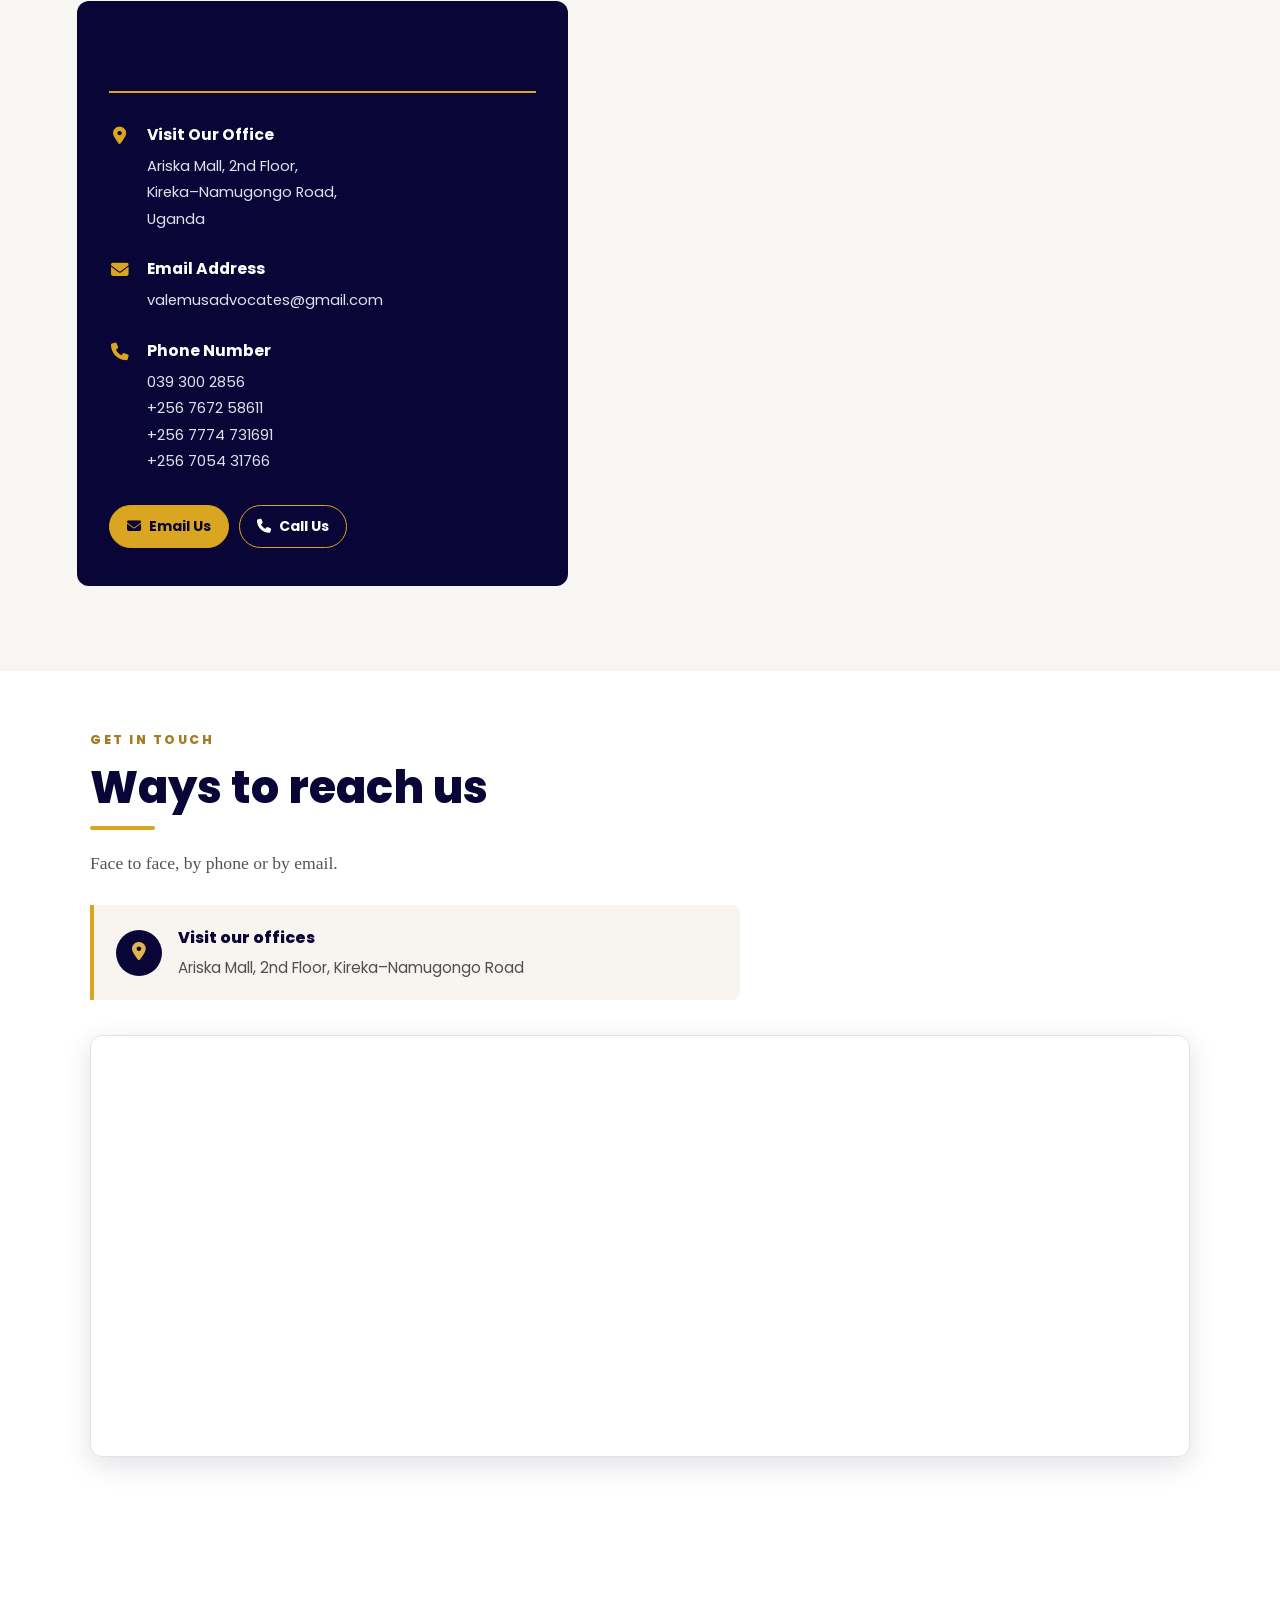
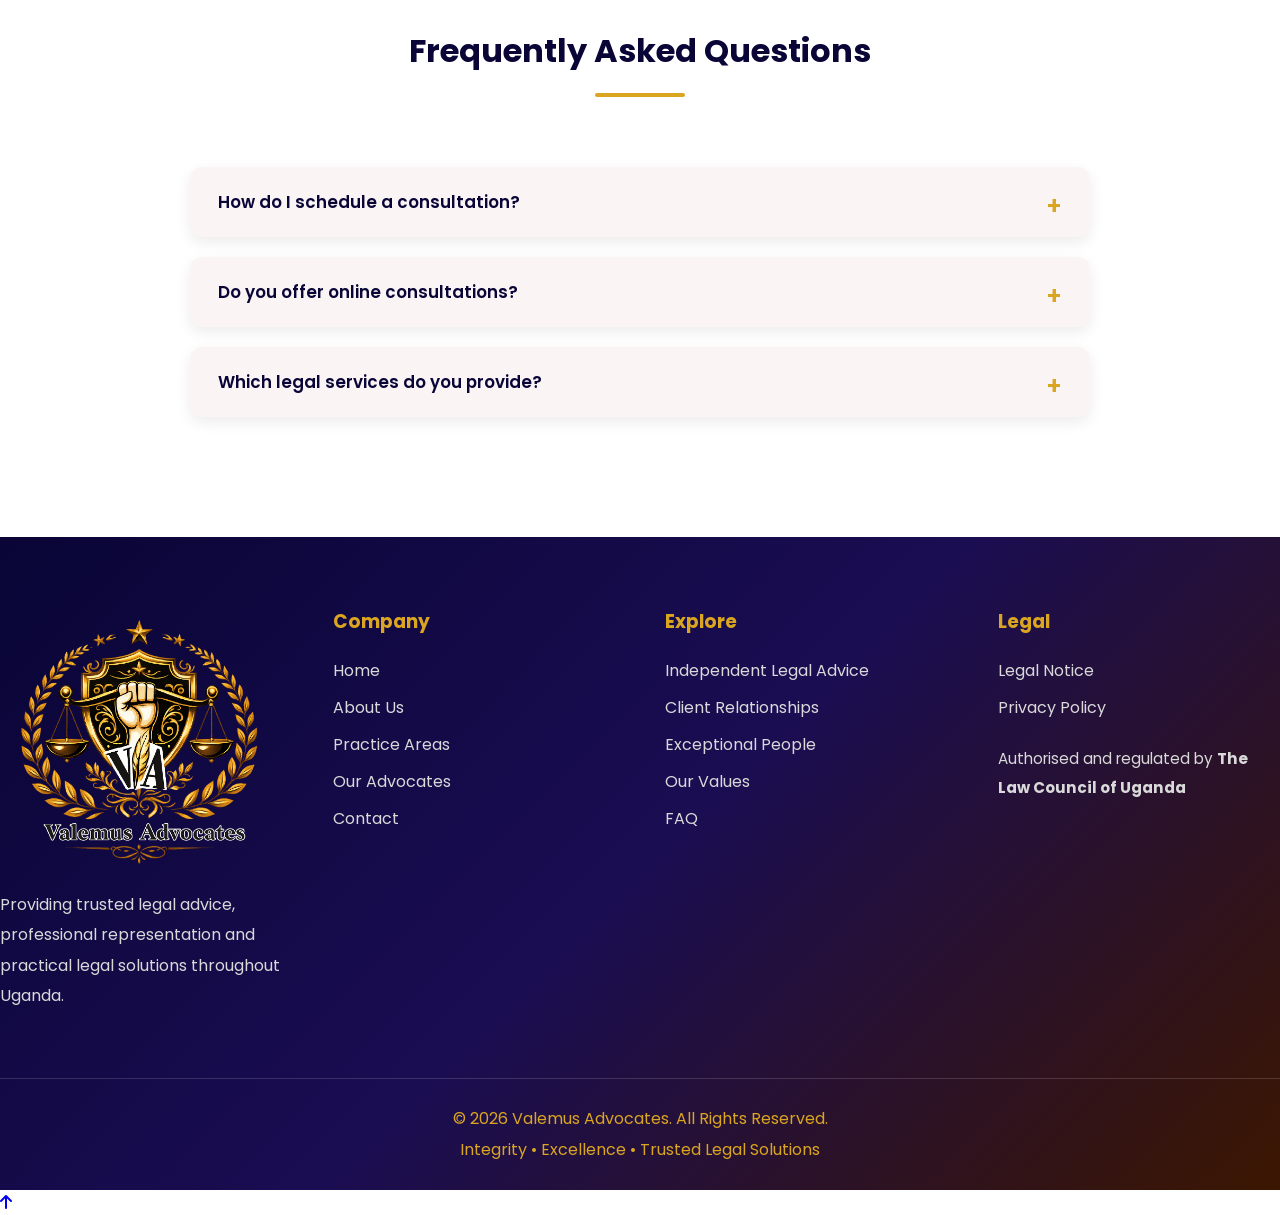
==== commit 7001aa72: "add section info for contact" ====
--- a/index.html
+++ b/index.html
@@ -1448,8 +1448,10 @@
             <span class="contact-eyebrow">GET IN TOUCH</span>
             <h2>Contact Us</h2>
             <p>
-                Have a legal matter you need help with?
-                We would be happy to hear from you.
+               <h3> Tell us what you need help with.</h3>
+            </p>
+            <p>
+                Give us a short summary of your matter and we will match you with the right advocate. You can also arrange a meeting or a phone call.
             </p>
         </div>
 
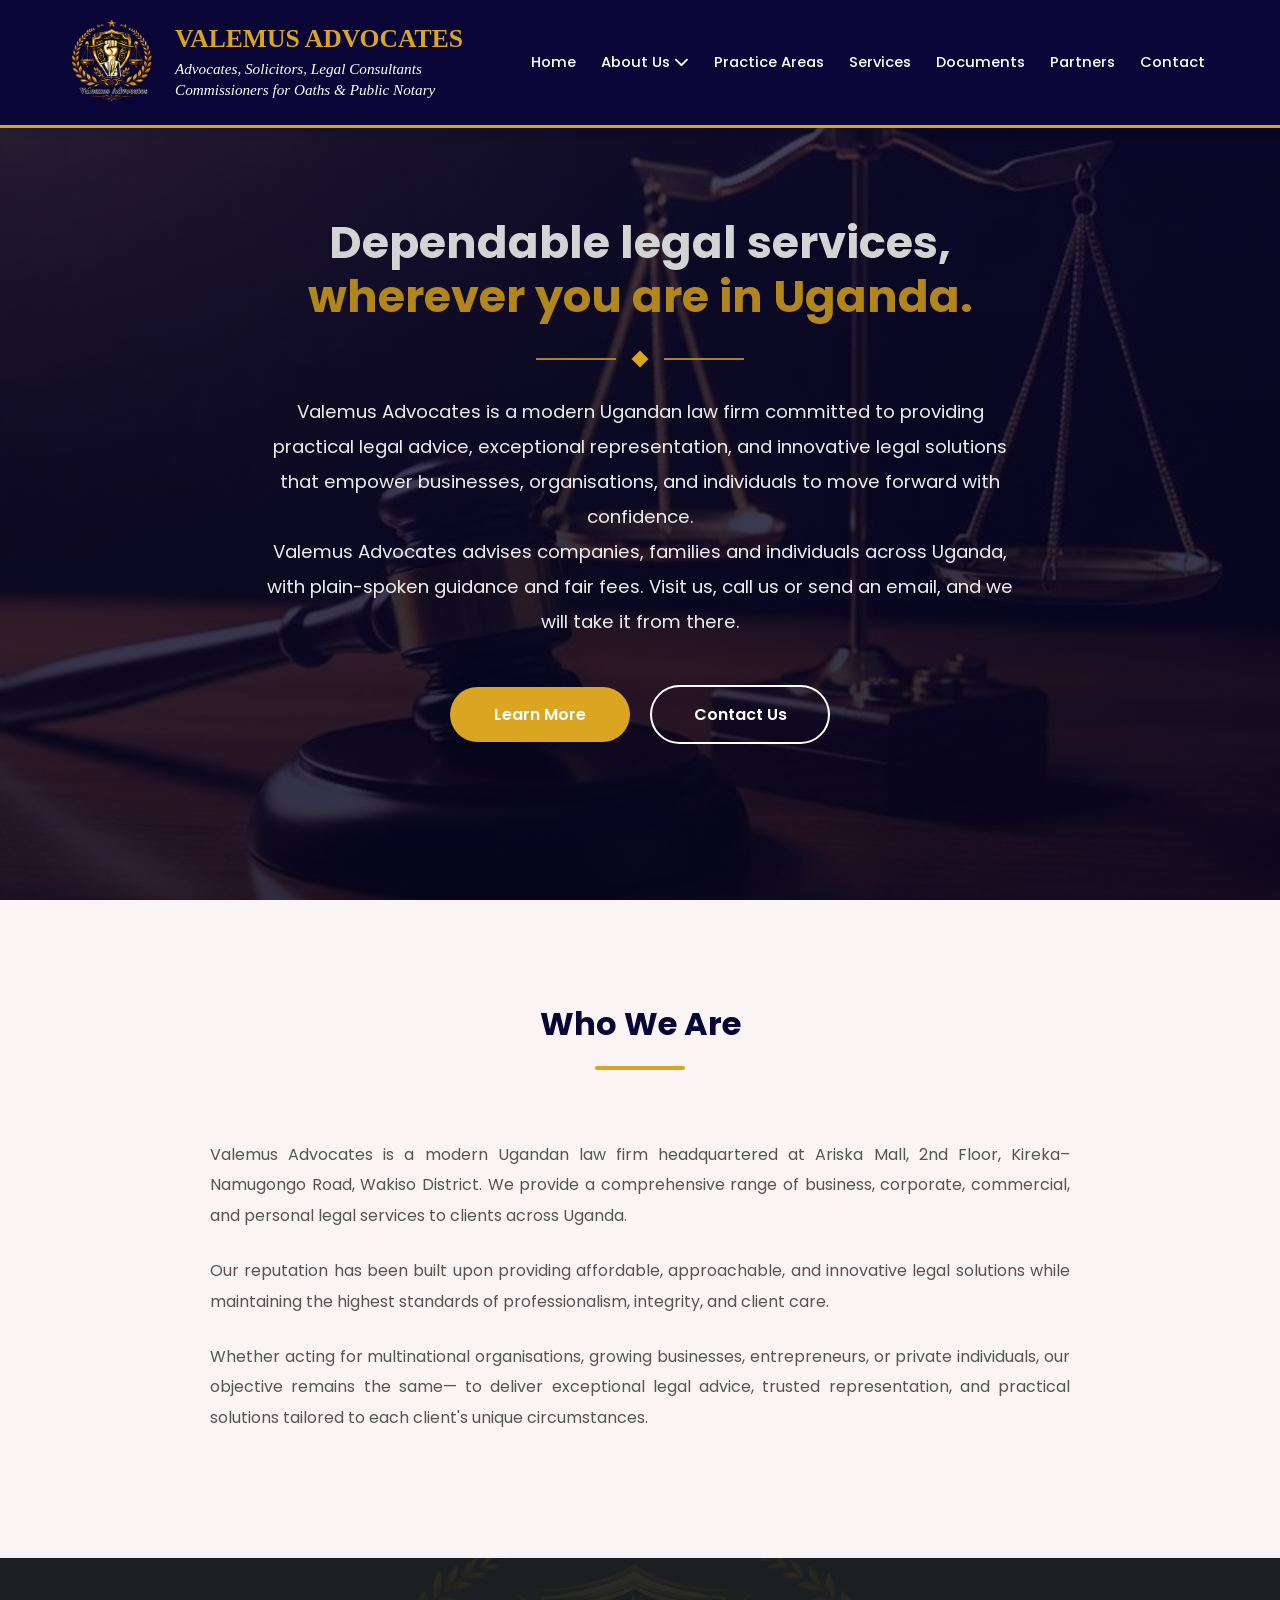
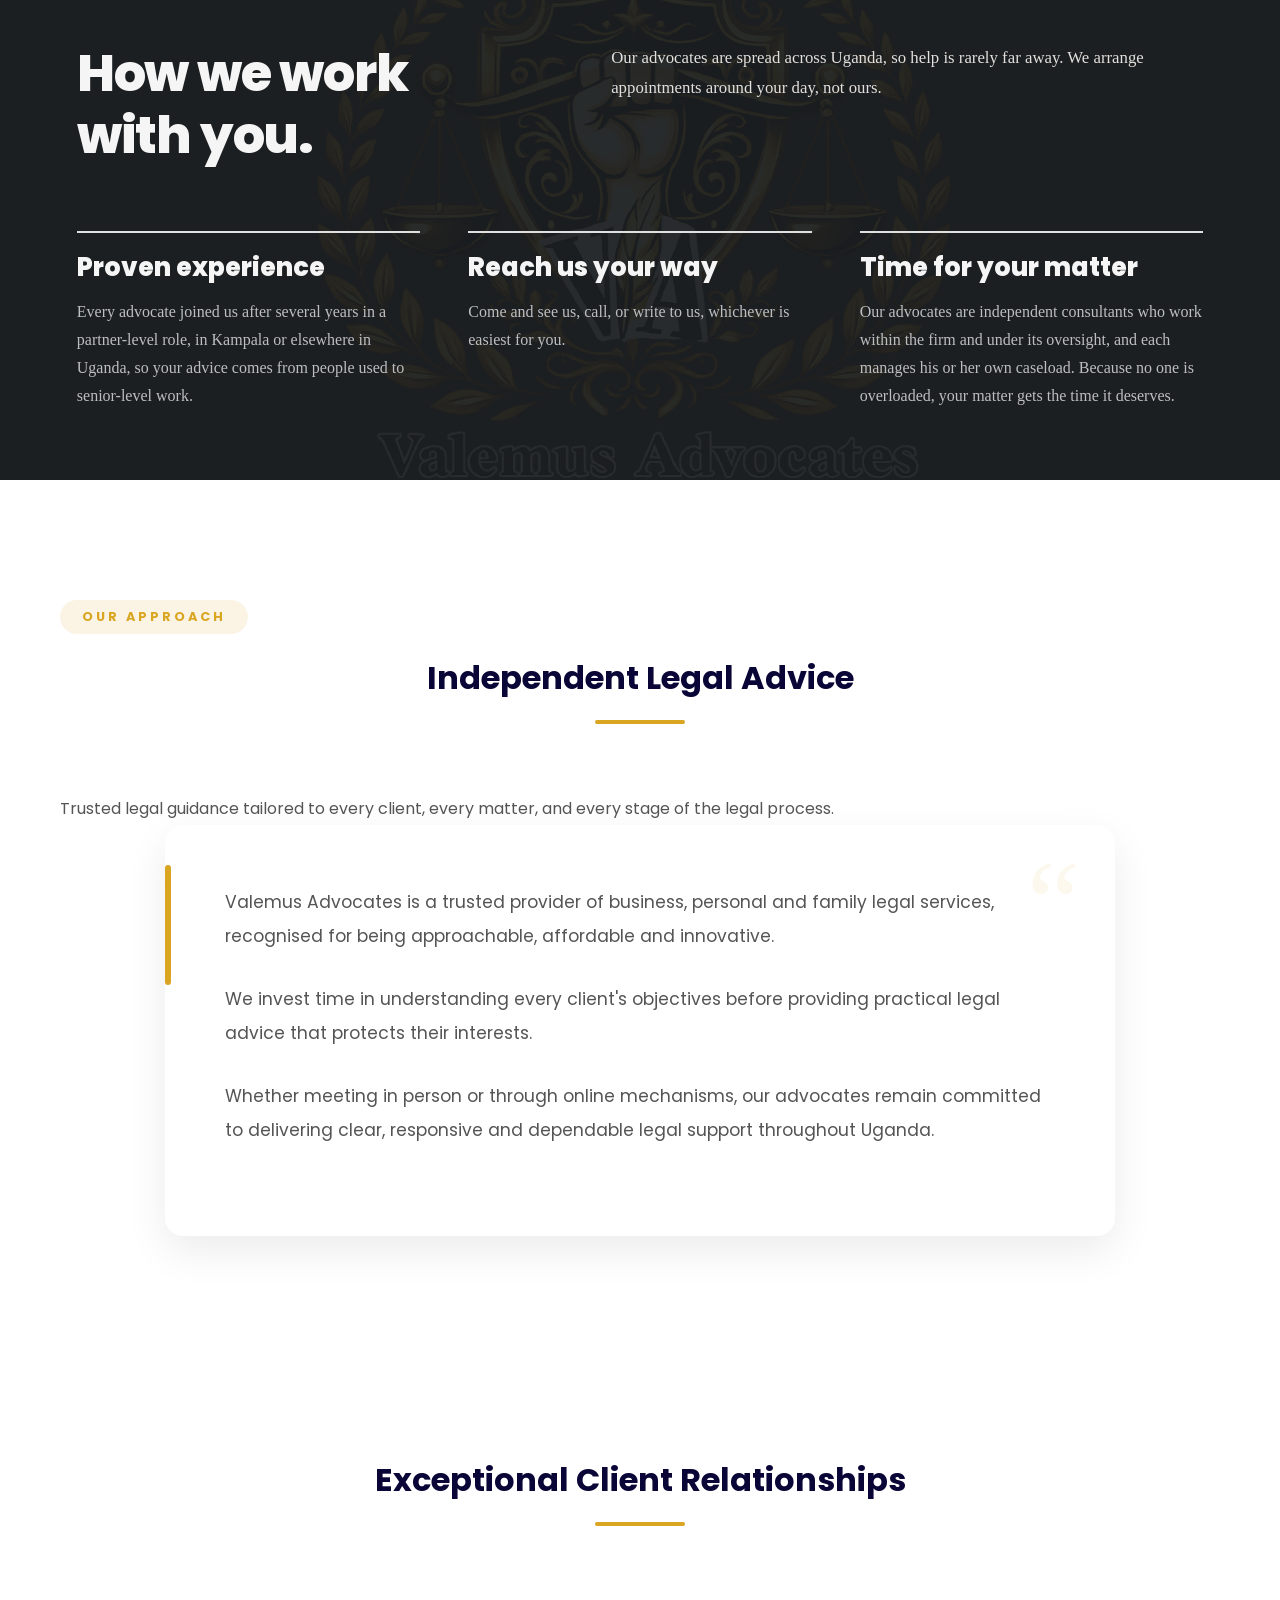
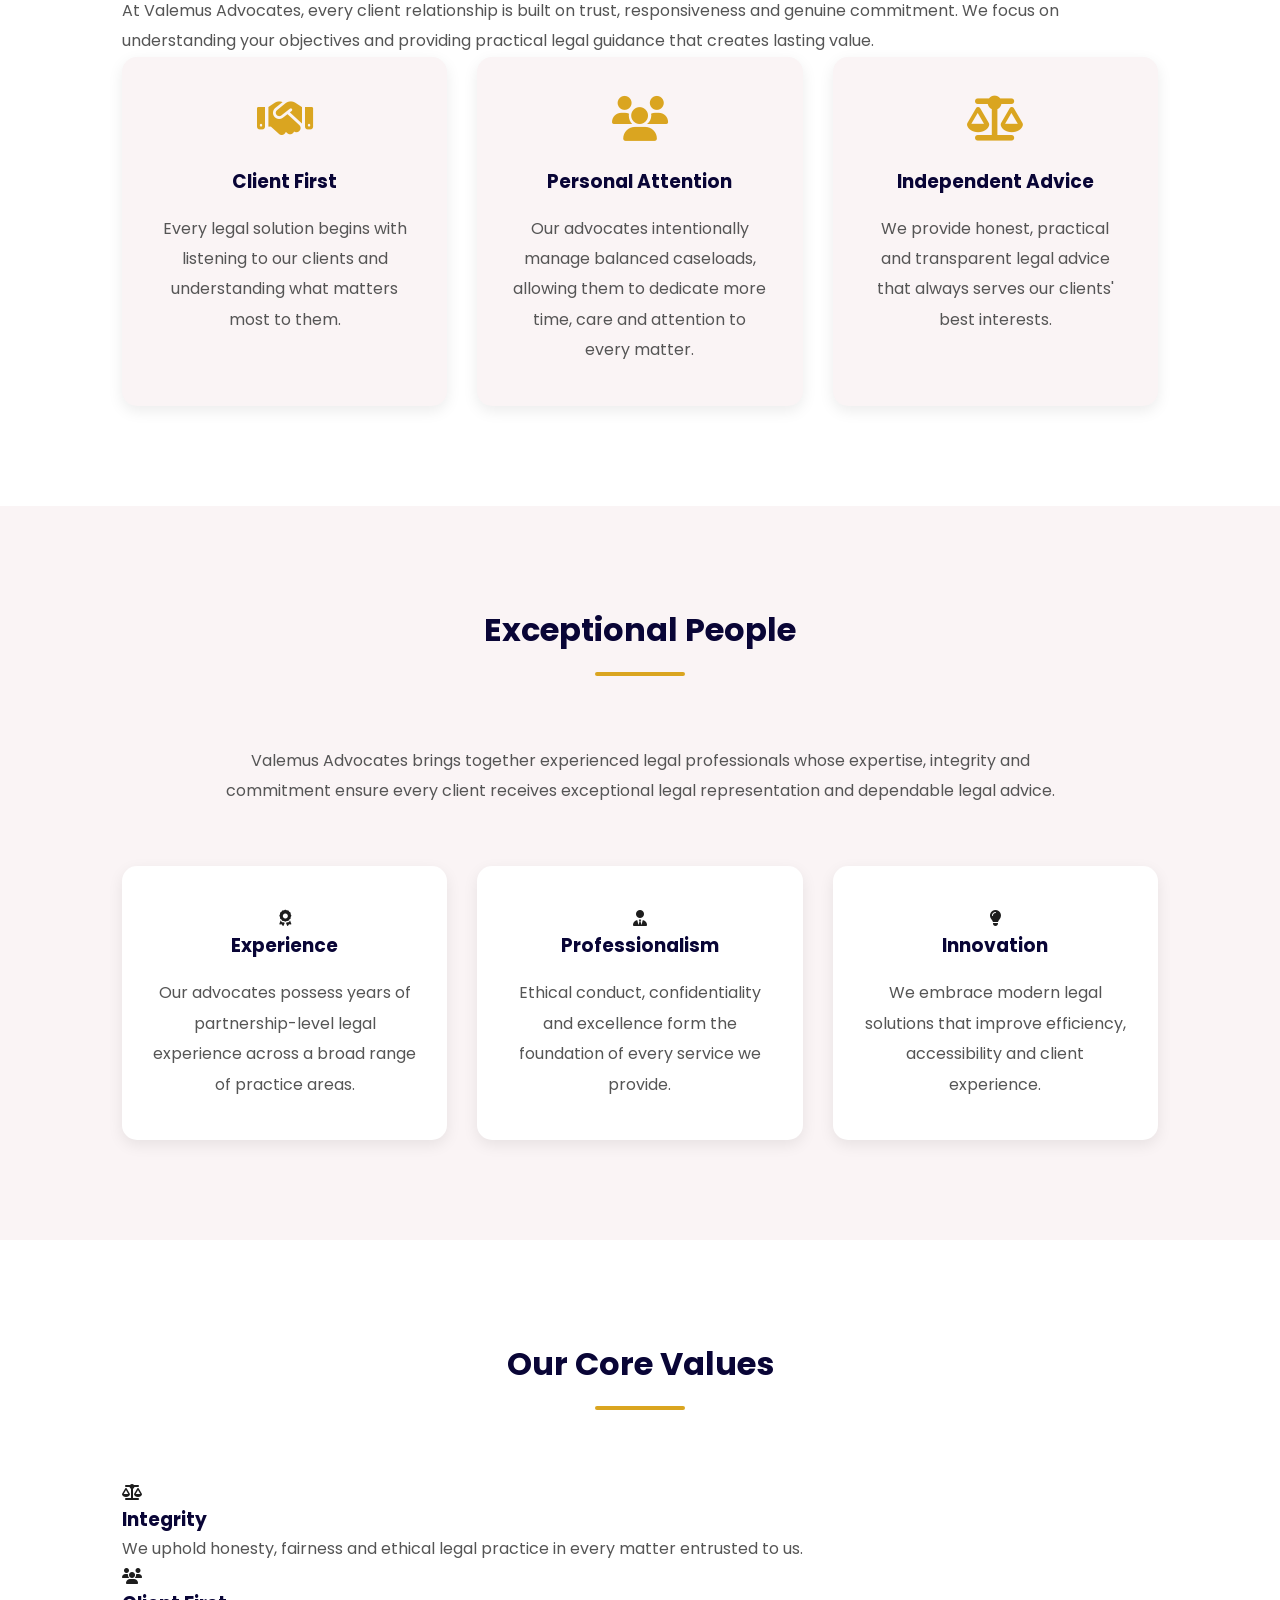
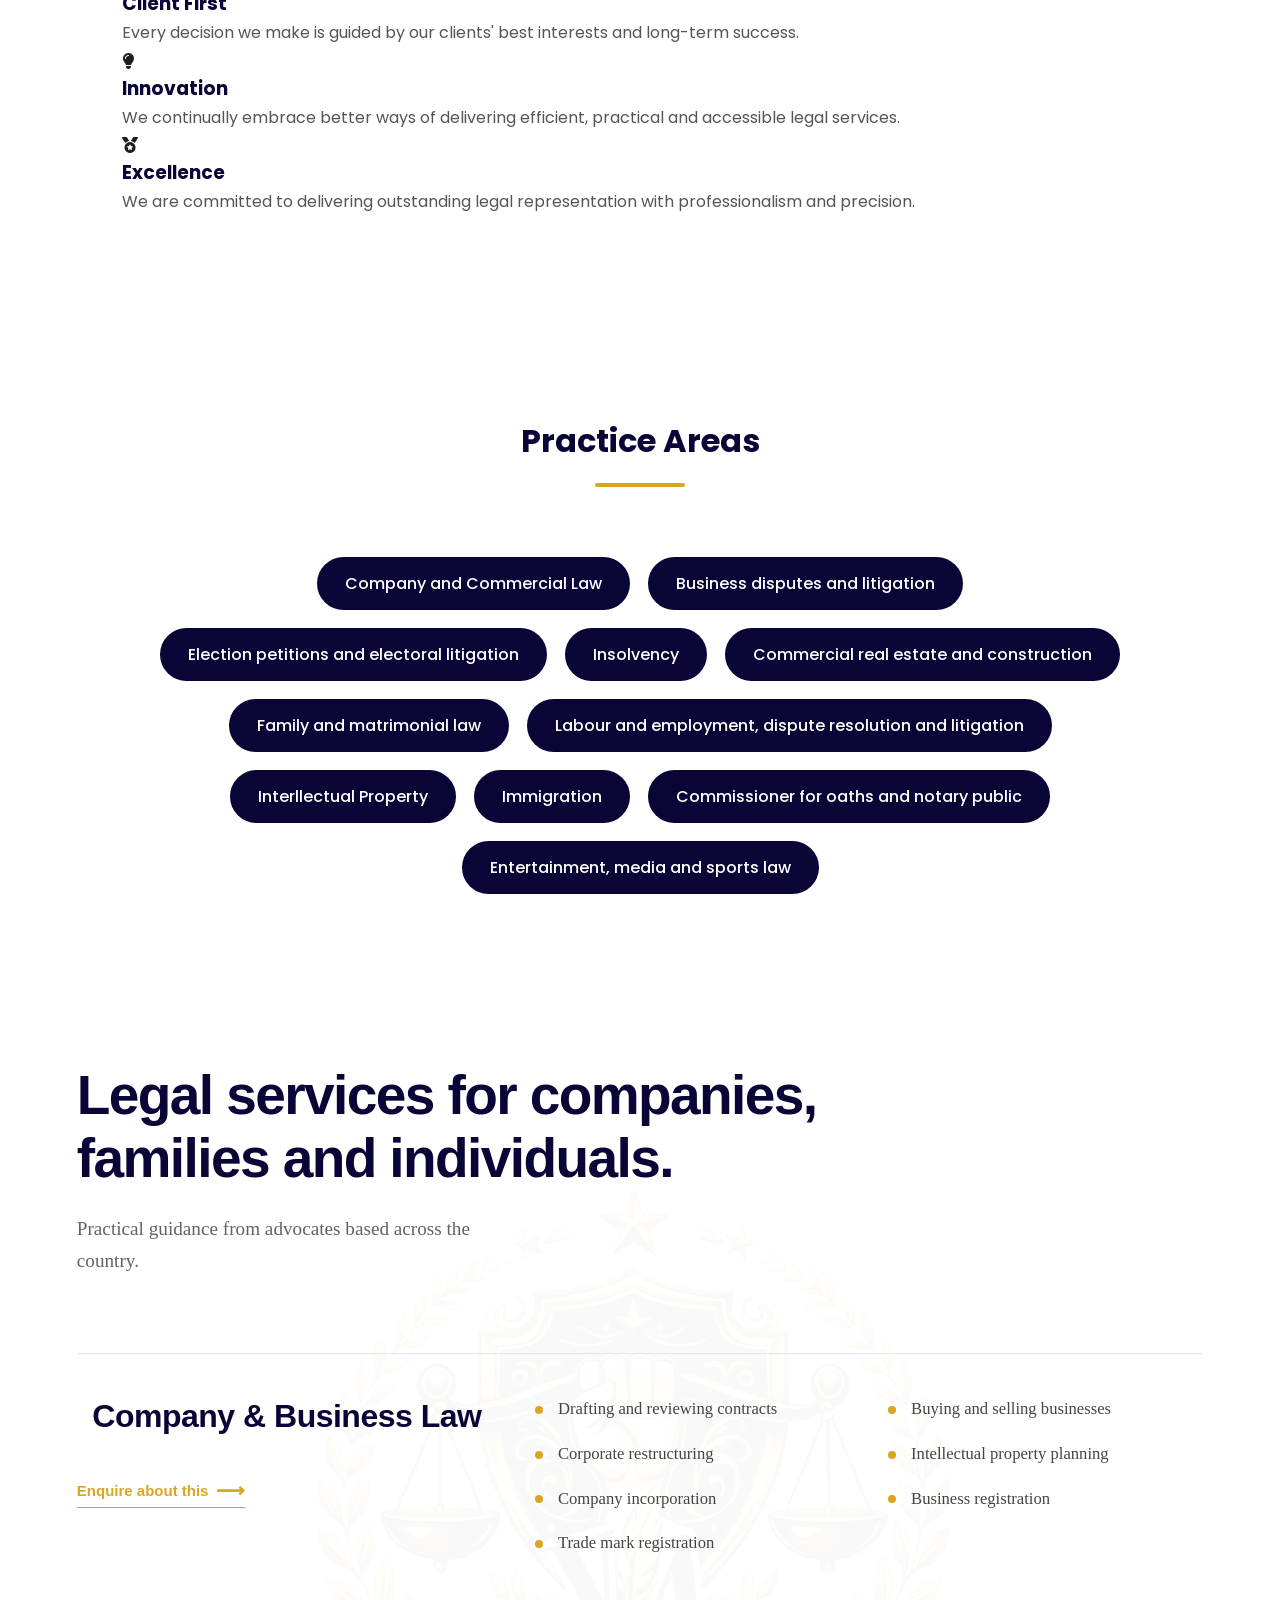
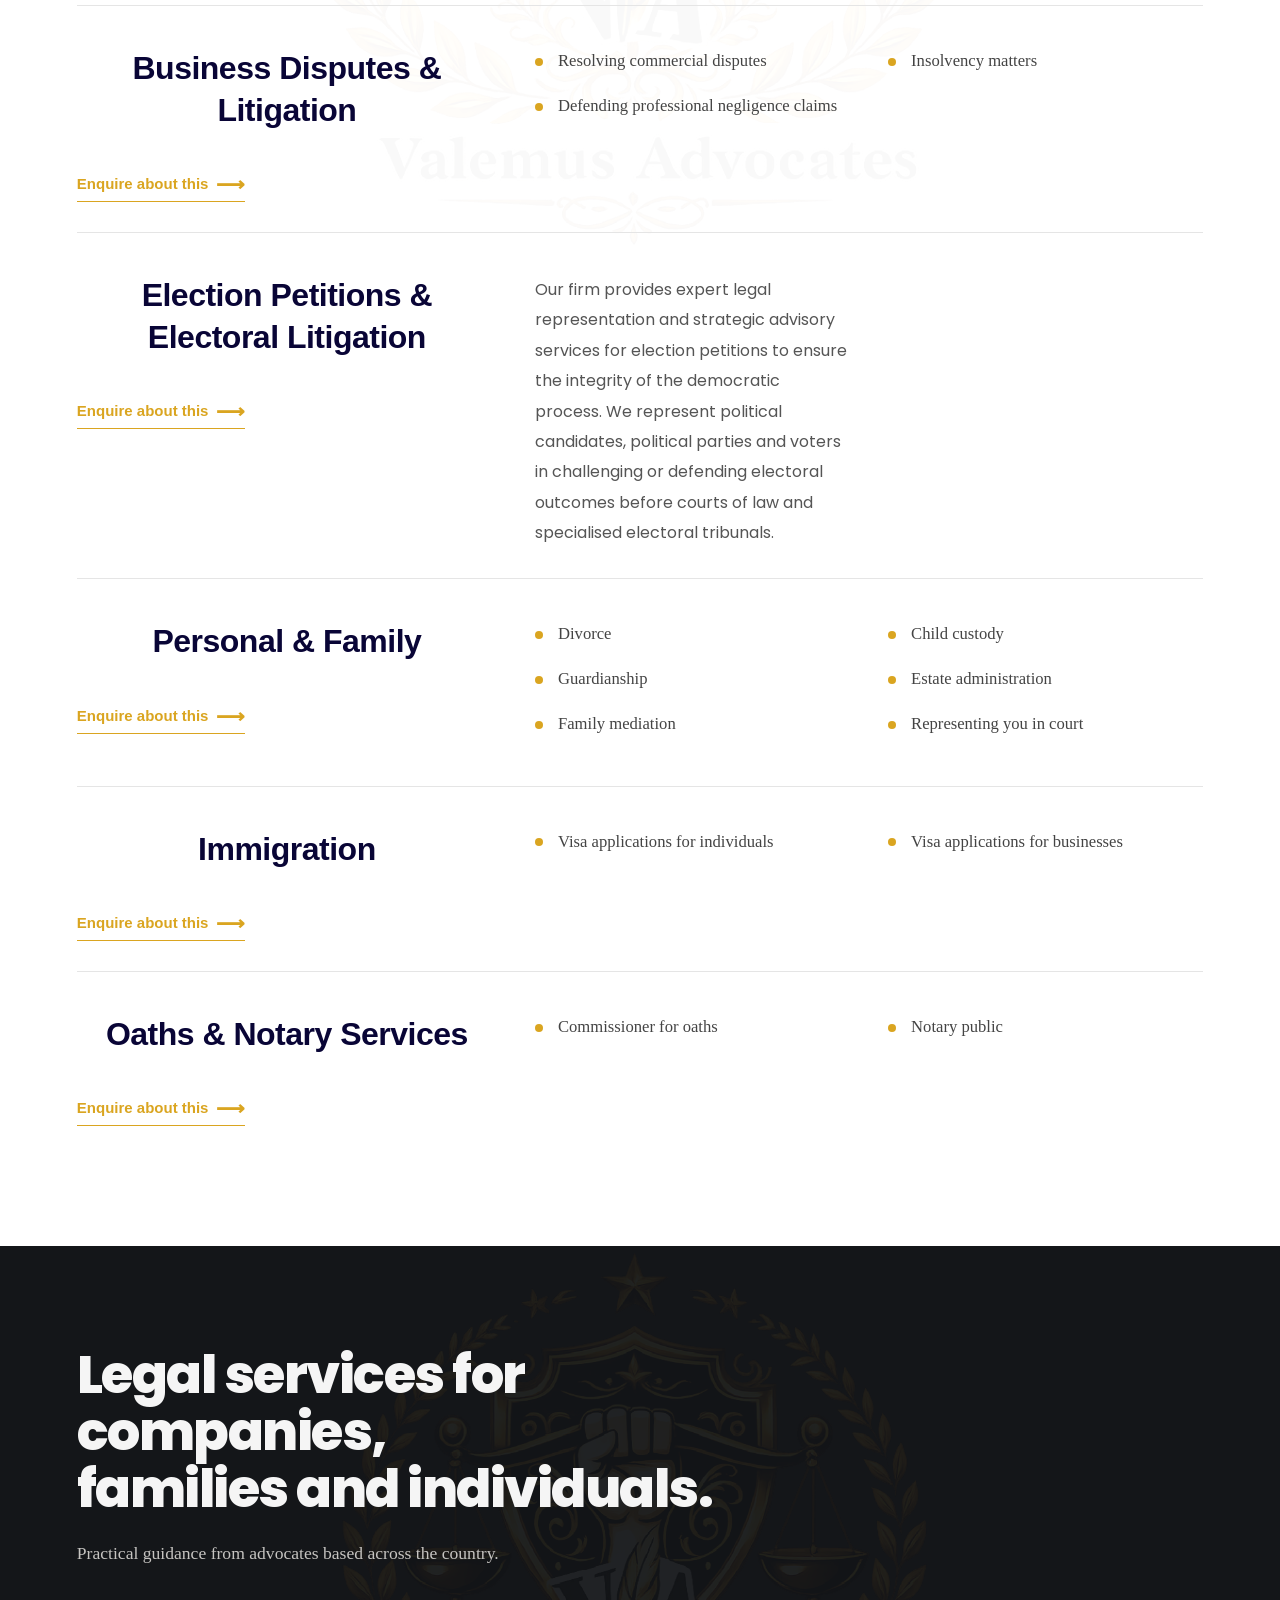
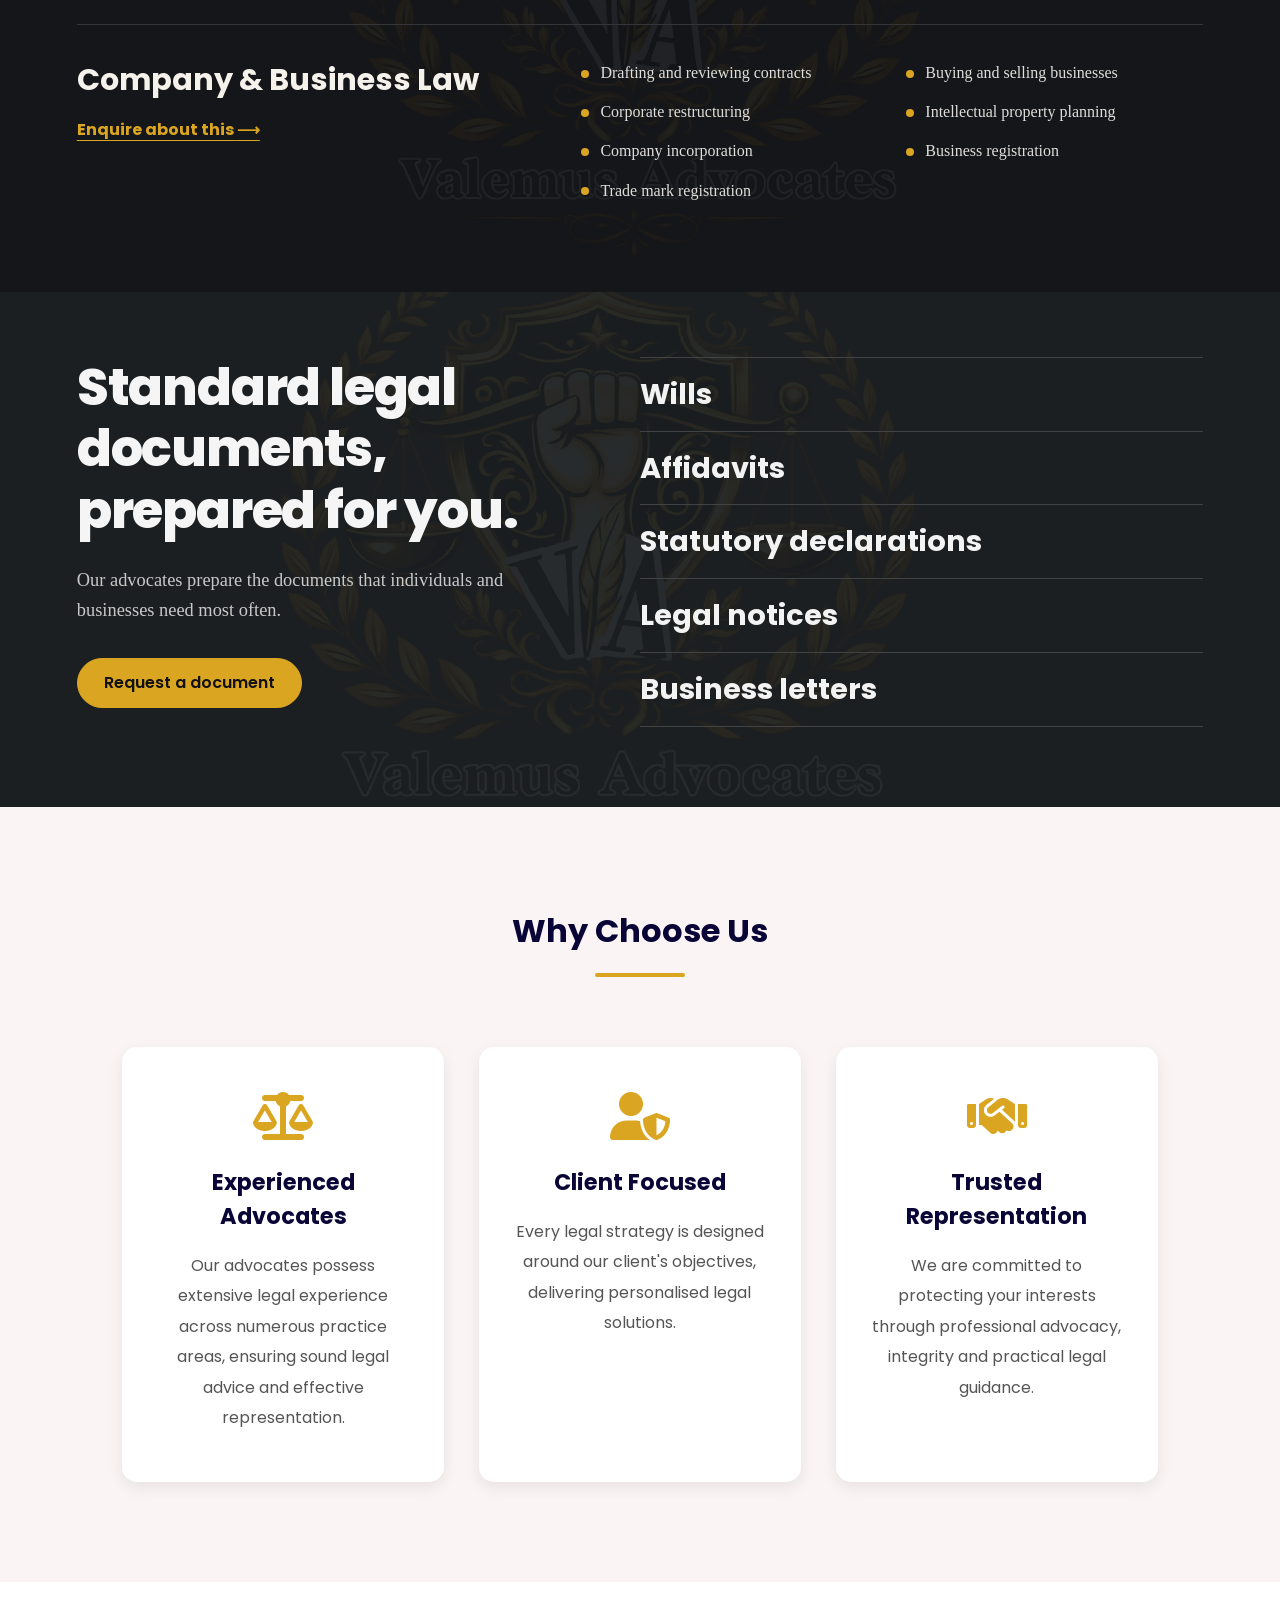
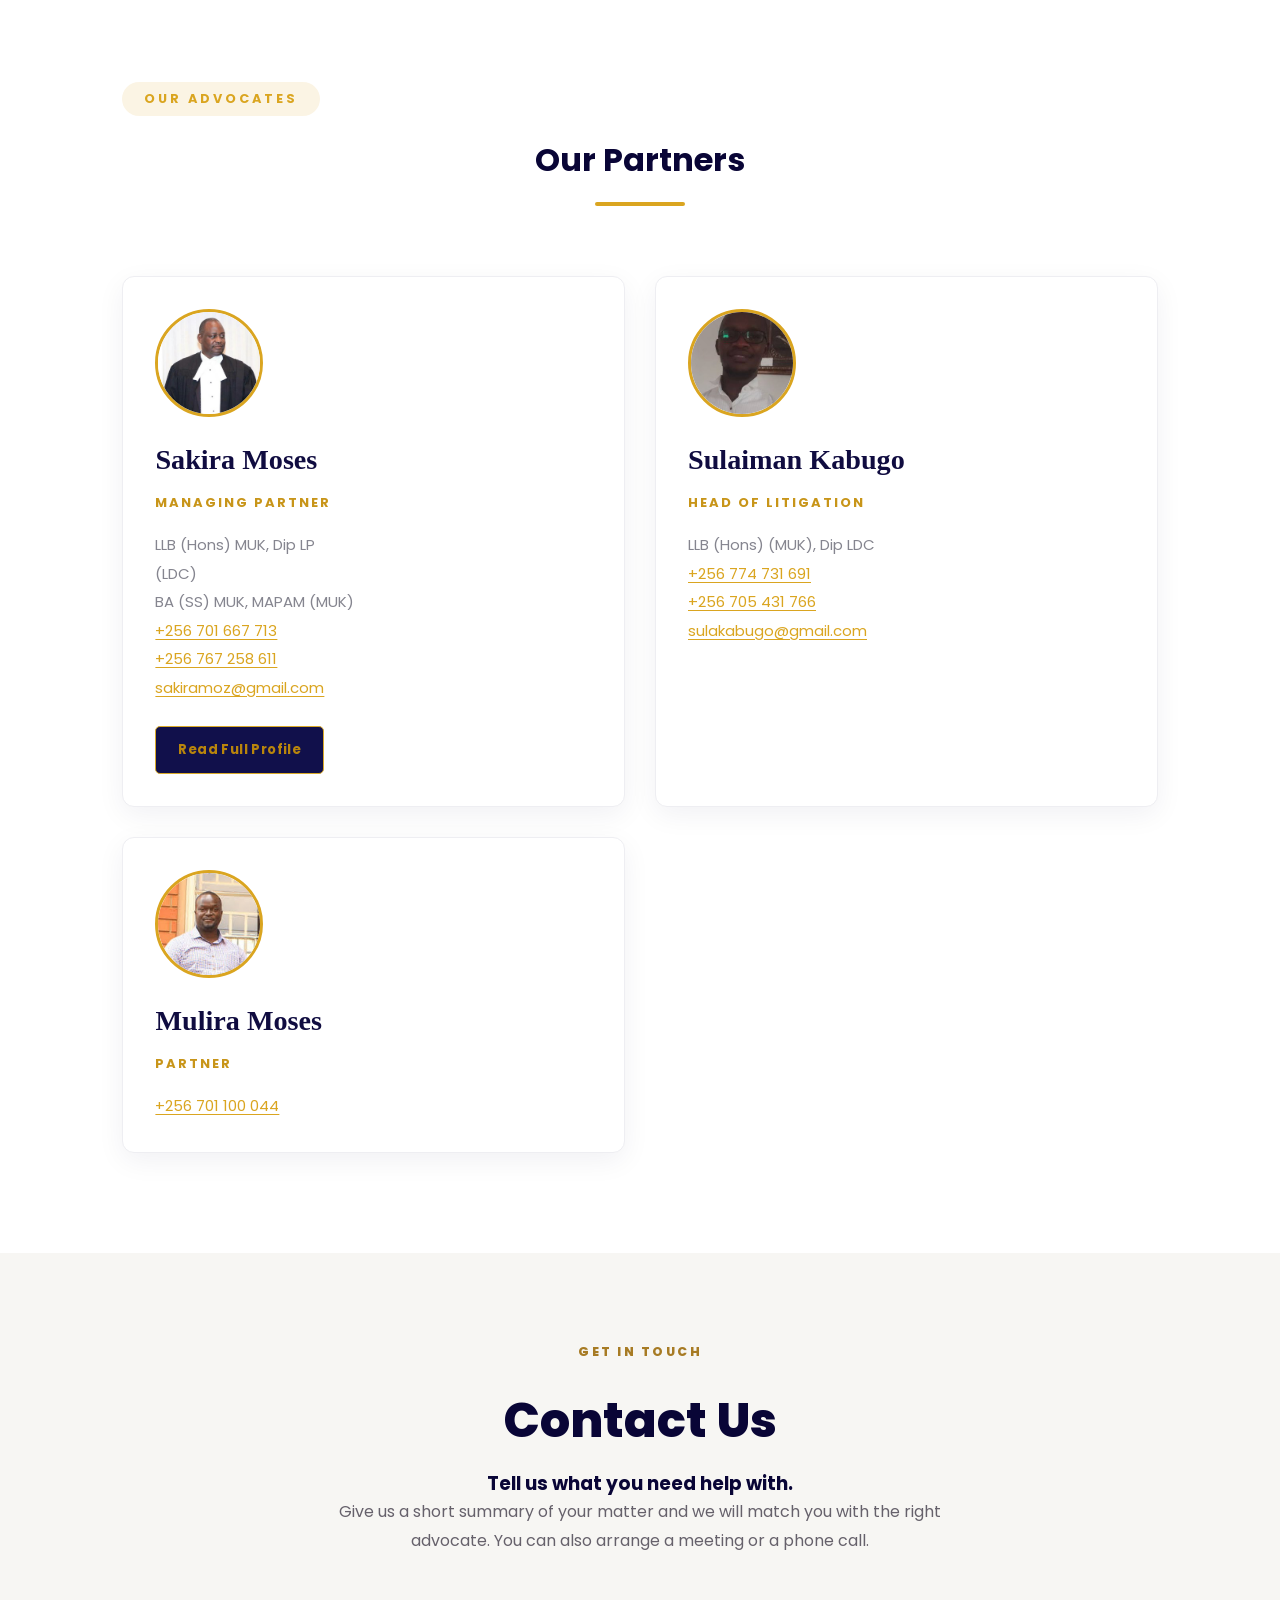
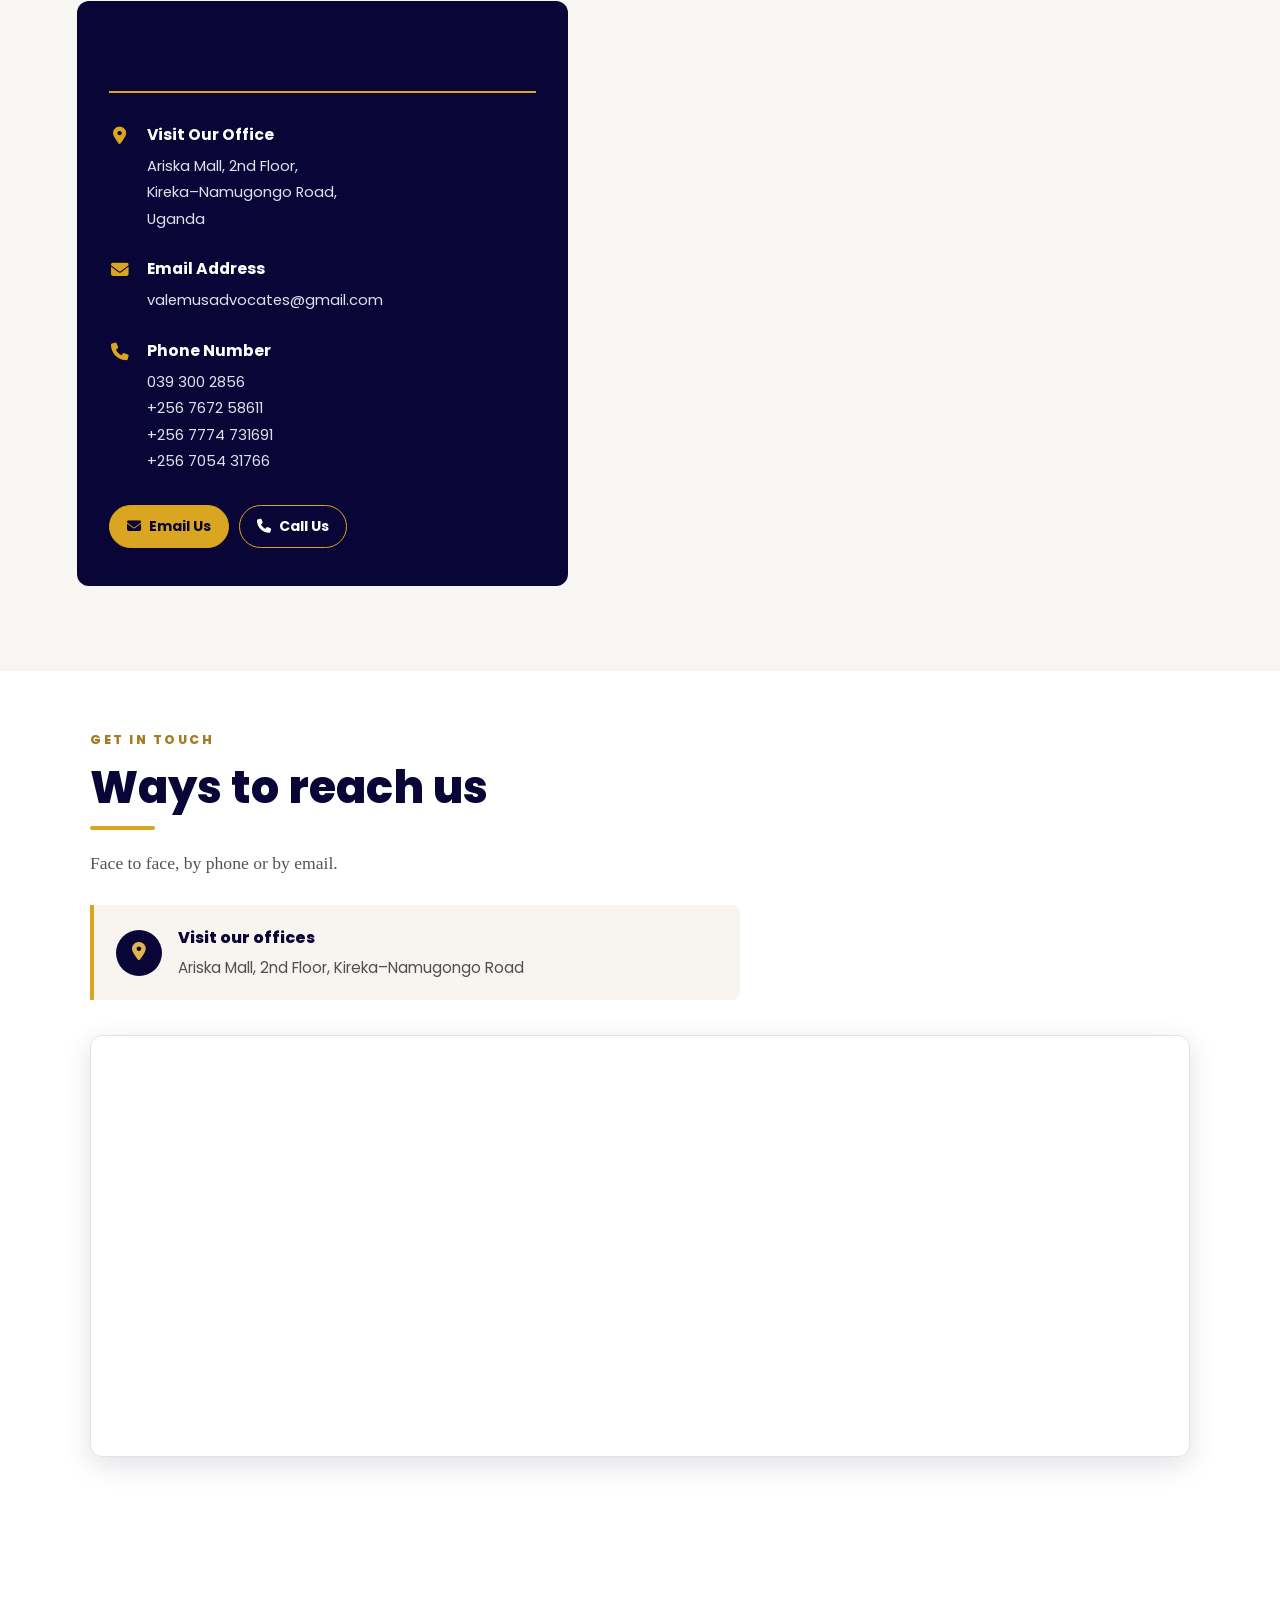
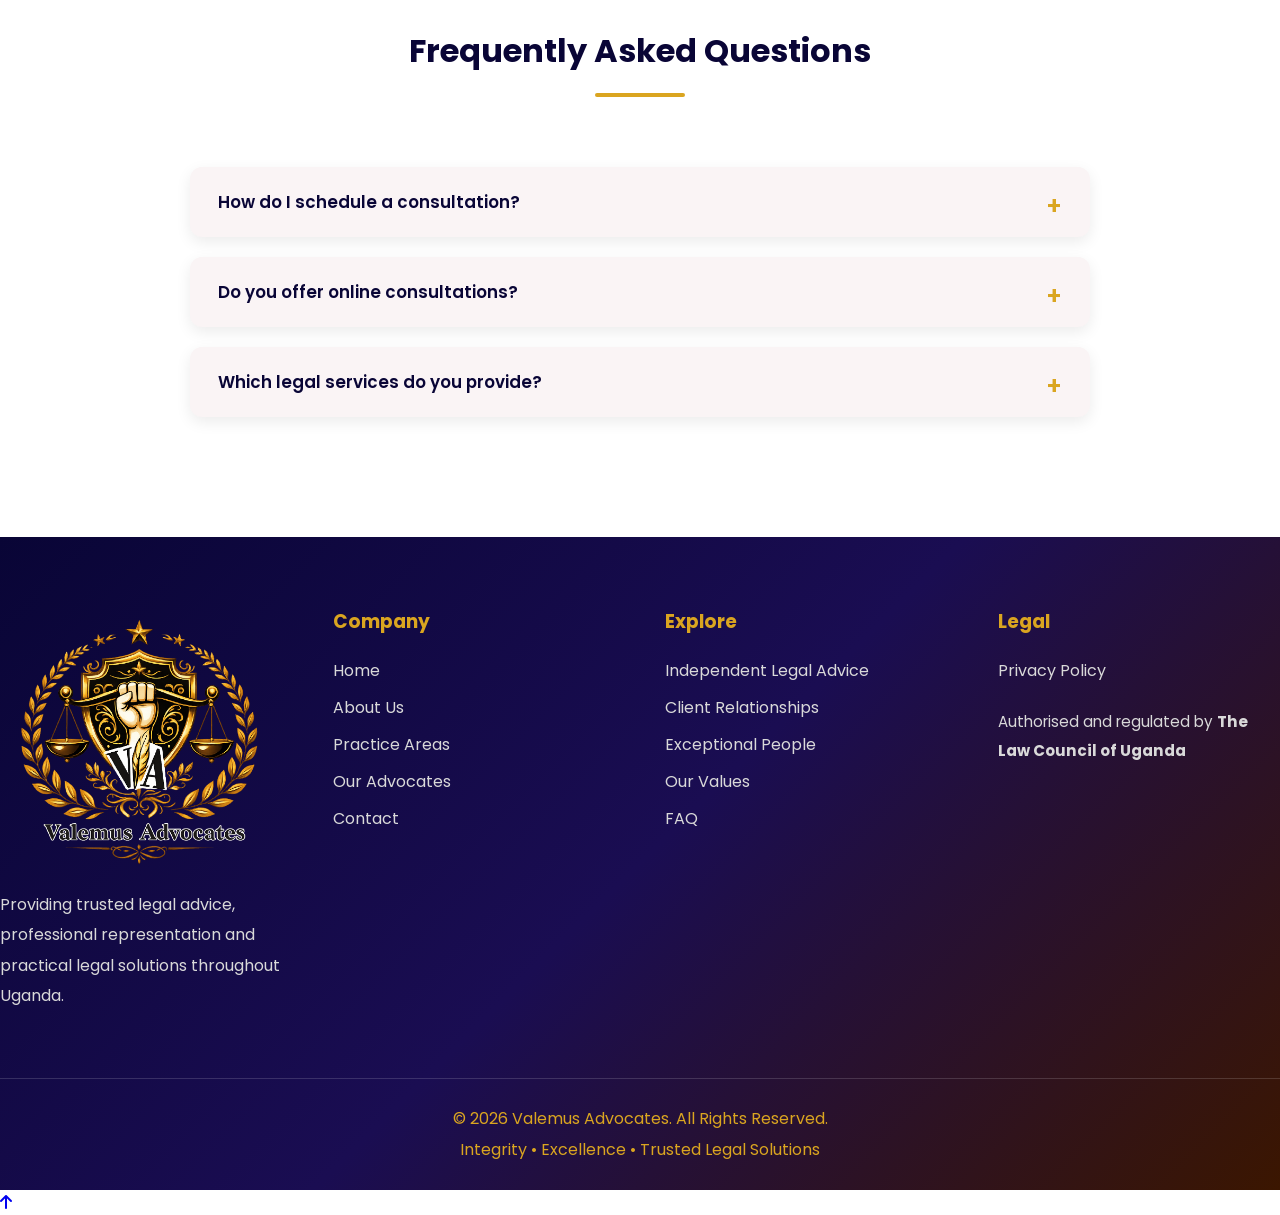
==== commit 683b1c88: "legal notice removed" ====
--- a/index.html
+++ b/index.html
@@ -10,7 +10,8 @@
 
     <link rel="icon" href="Images/Valemus Logo.png">
 
-    <link rel="stylesheet" href="style.css?v=1.0.4">
+    <link rel="stylesheet" href="style.css?v=1.0.5">
+    
 
     <!-- Font Awesome -->
    <link rel="stylesheet" href="https://cdnjs.cloudflare.com/ajax/libs/font-awesome/6.5.1/css/all.min.css">
@@ -1855,11 +1856,11 @@
 
             </h3>
 
-            <a href="legal-notice.html">
+            <!-- <a href="legal-notice.html">
 
                 Legal Notice
 
-            </a>
+            </a> -->
 
             <a href="#">
 
--- a/style.css
+++ b/style.css
@@ -4033,143 +4033,6 @@
                 LEGAL NOTICE PAGE
 ================================================== */
 
-.legal-page{
-
-    padding-top:150px;
-
-    background:var(--section-bg);
-
-    min-height:100vh;
-
-}
-
-.legal-intro{
-
-    max-width:850px;
-
-    margin:0 auto 60px;
-
-    text-align:center;
-
-}
-
-.legal-card{
-
-    background:var(--white);
-
-    padding:40px;
-
-    border-radius:var(--border-radius);
-
-    margin-bottom:30px;
-
-    box-shadow:var(--shadow-small);
-
-}
-
-.legal-card h2{
-
-    color:var(--primary-color);
-
-    margin-bottom:18px;
-
-}
-
-
-
-/* ==================================================
-            SCROLL REVEAL ANIMATION
-================================================== */
-
-.reveal{
-
-    opacity:0;
-
-    transform:translateY(70px);
-
-    transition:1s ease;
-
-}
-
-.reveal.active{
-
-    opacity:1;
-
-    transform:translateY(0);
-
-}
-
-
-
-/* ==================================================
-              RESPONSIVE DESIGN
-================================================== */
-
-@media(max-width:992px){
-
-    .contact-container{
-
-        grid-template-columns:1fr;
-
-    }
-
-    .contact-info{
-
-        padding:40px;
-
-    }
-
-}
-
-@media(max-width:768px){
-
-    section{
-
-        padding:80px 0;
-
-    }
-
-    .section-title{
-
-        font-size:2rem;
-
-        margin-bottom:45px;
-
-    }
-
-    .row{
-
-        flex-direction:column;
-
-        gap:0;
-
-    }
-
-    .contact-form{
-
-        padding:35px 25px;
-
-    }
-
-    .contact-info{
-
-        padding:35px 25px;
-
-    }
-
-    .footer{
-
-        text-align:center;
-
-    }
-
-    .footer-logo img{
-
-        margin:auto auto 20px;
-
-    }
-
-}
 
 
 
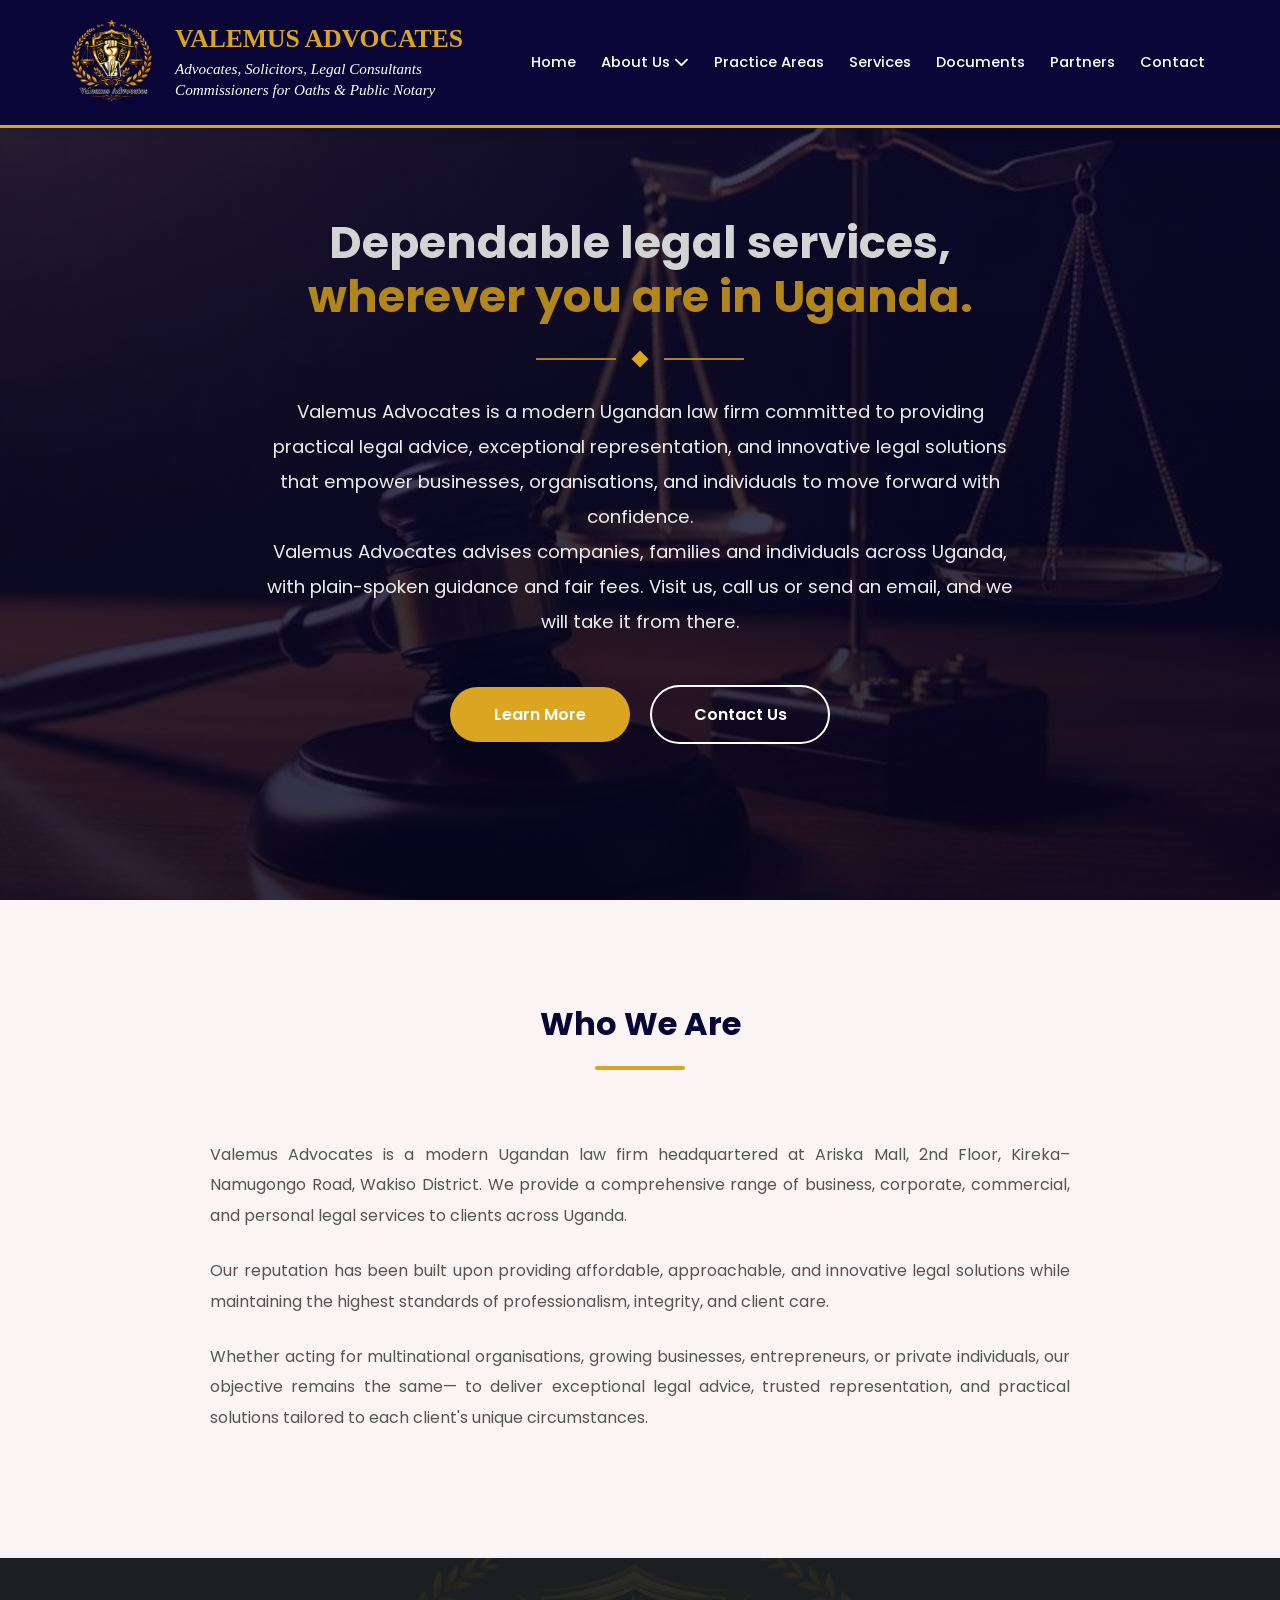
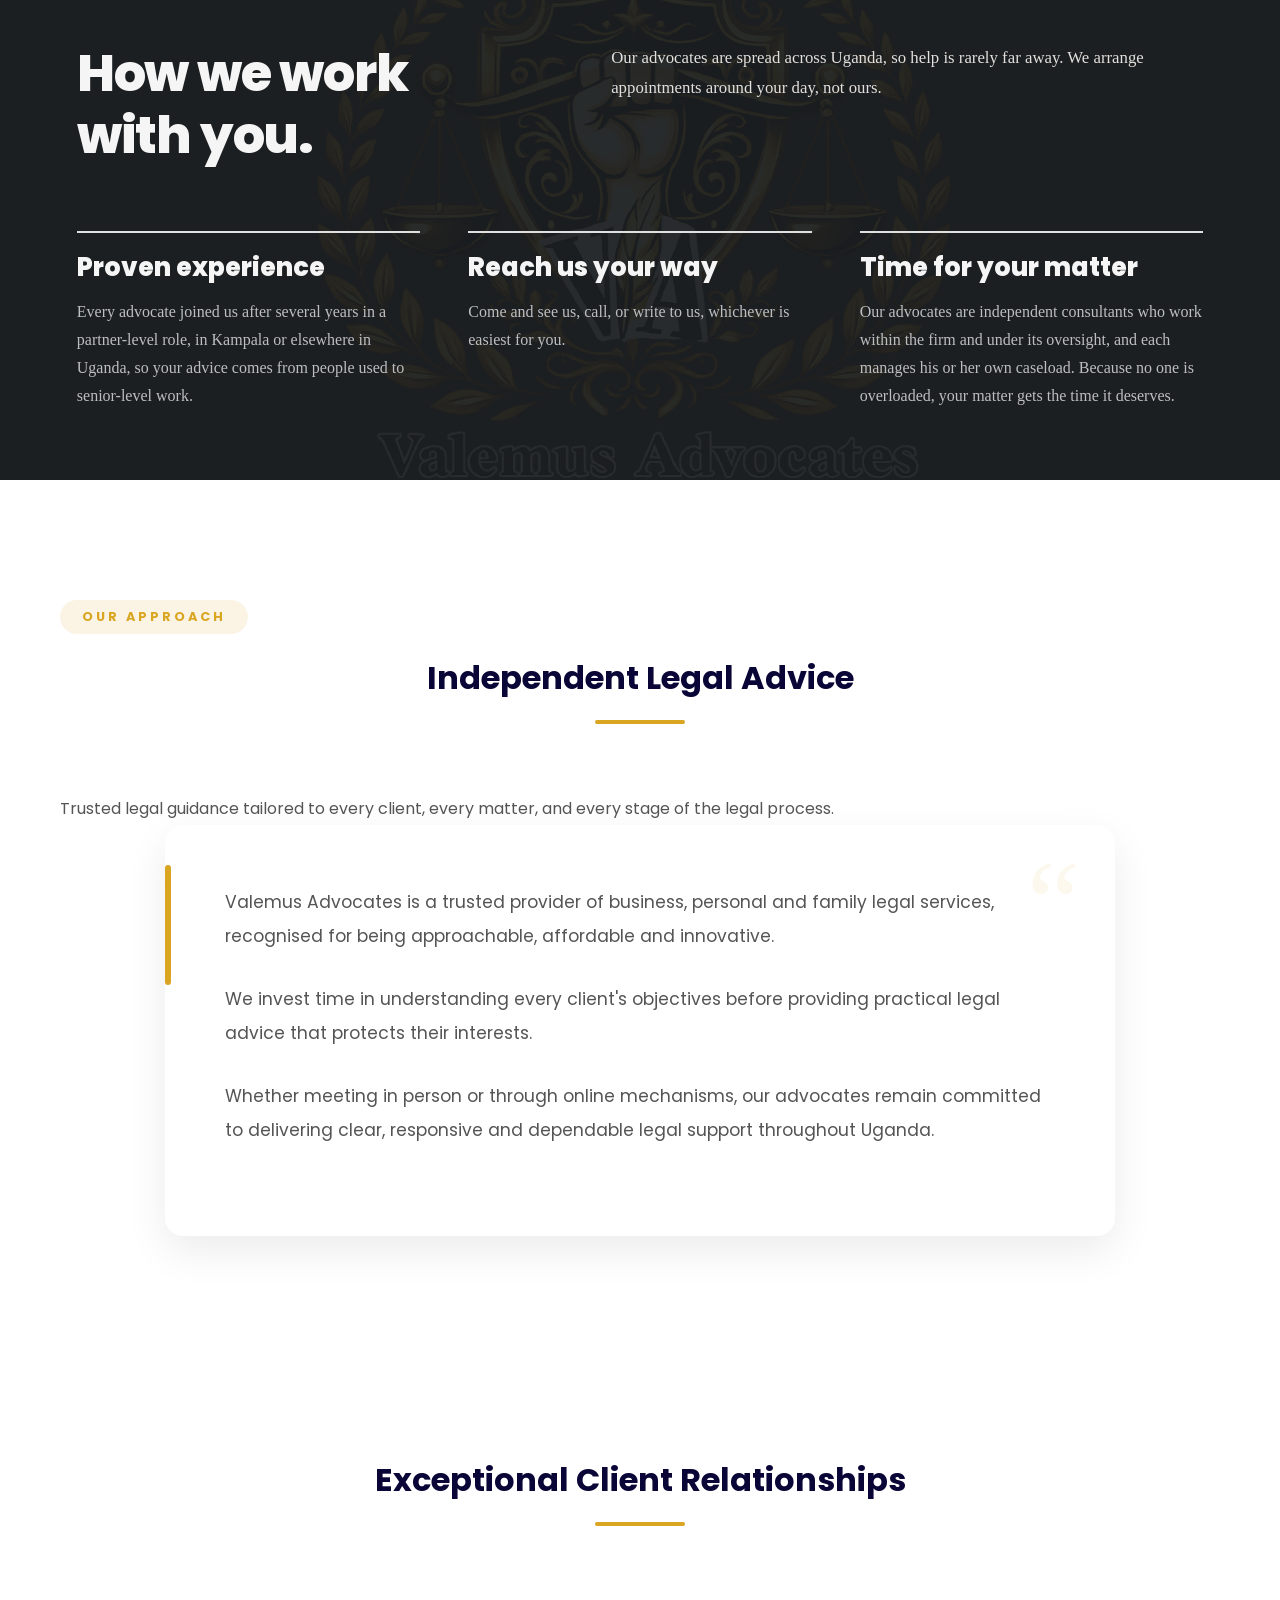
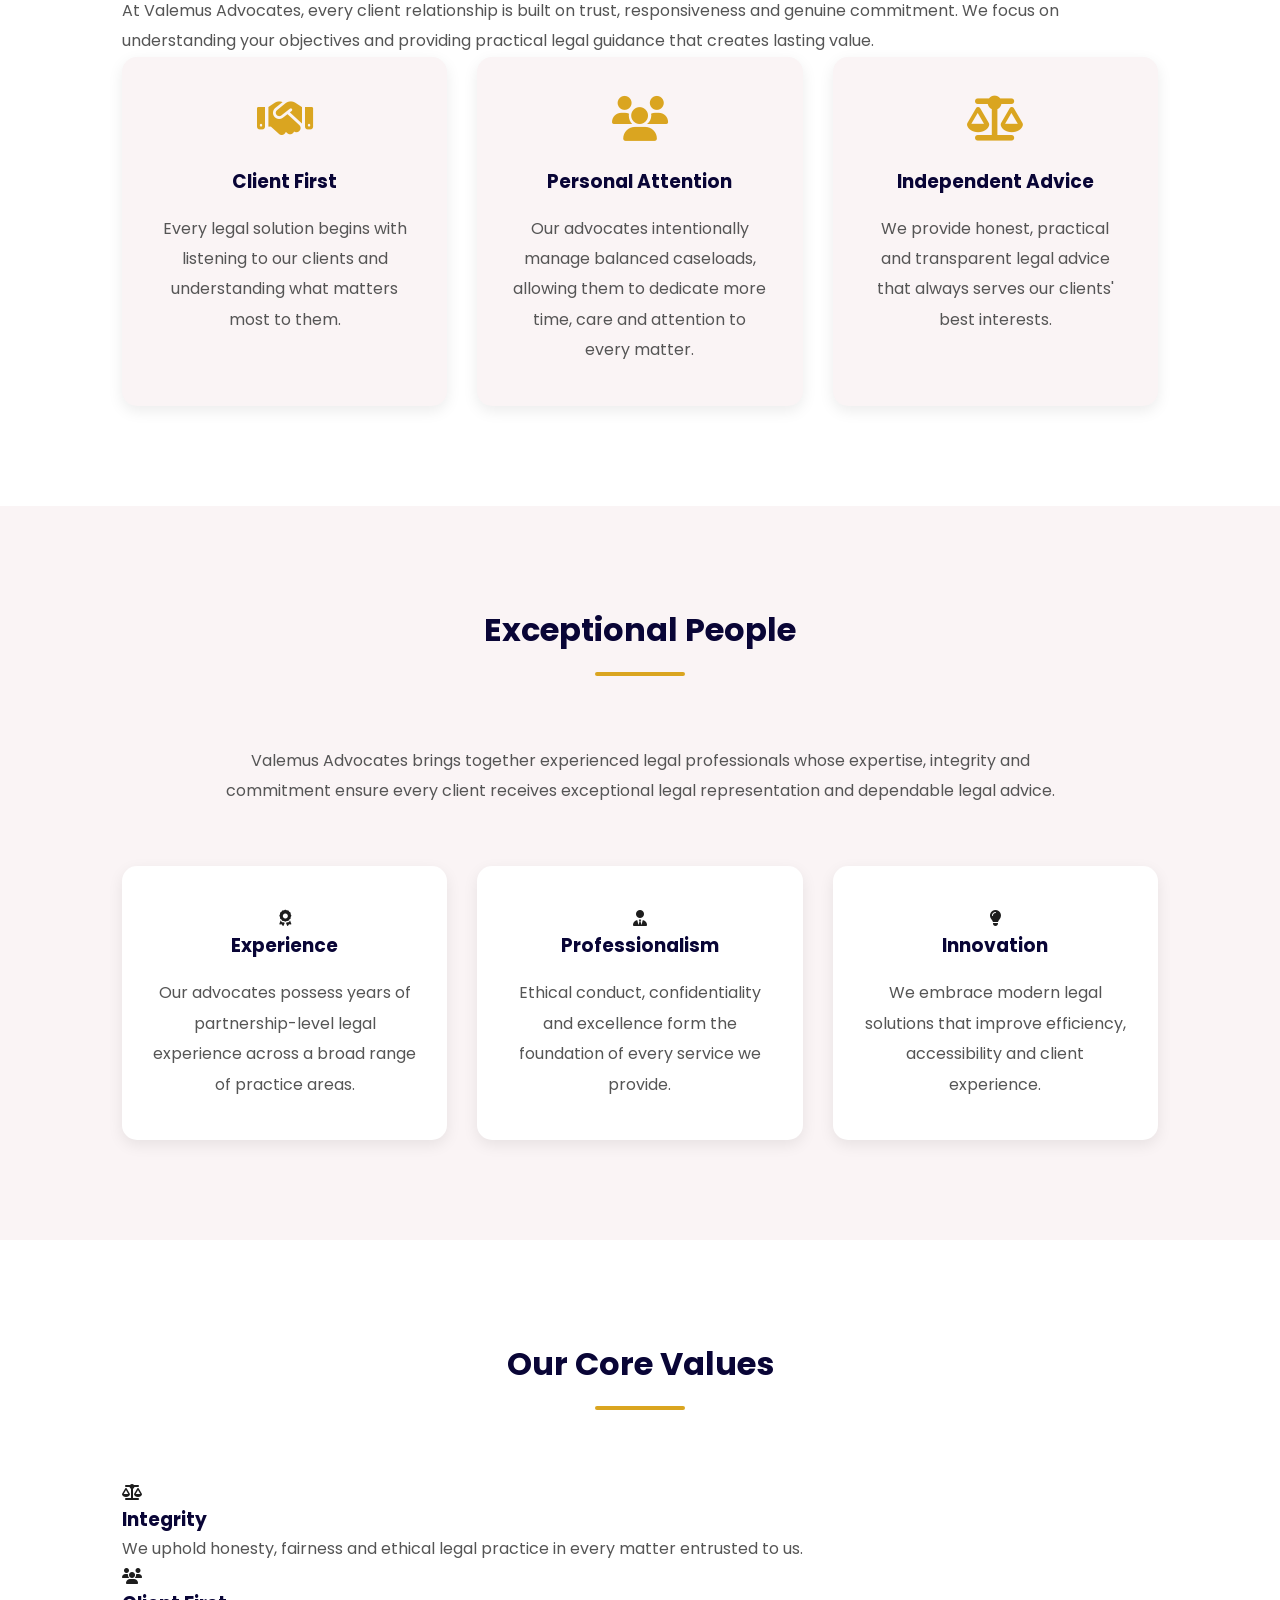
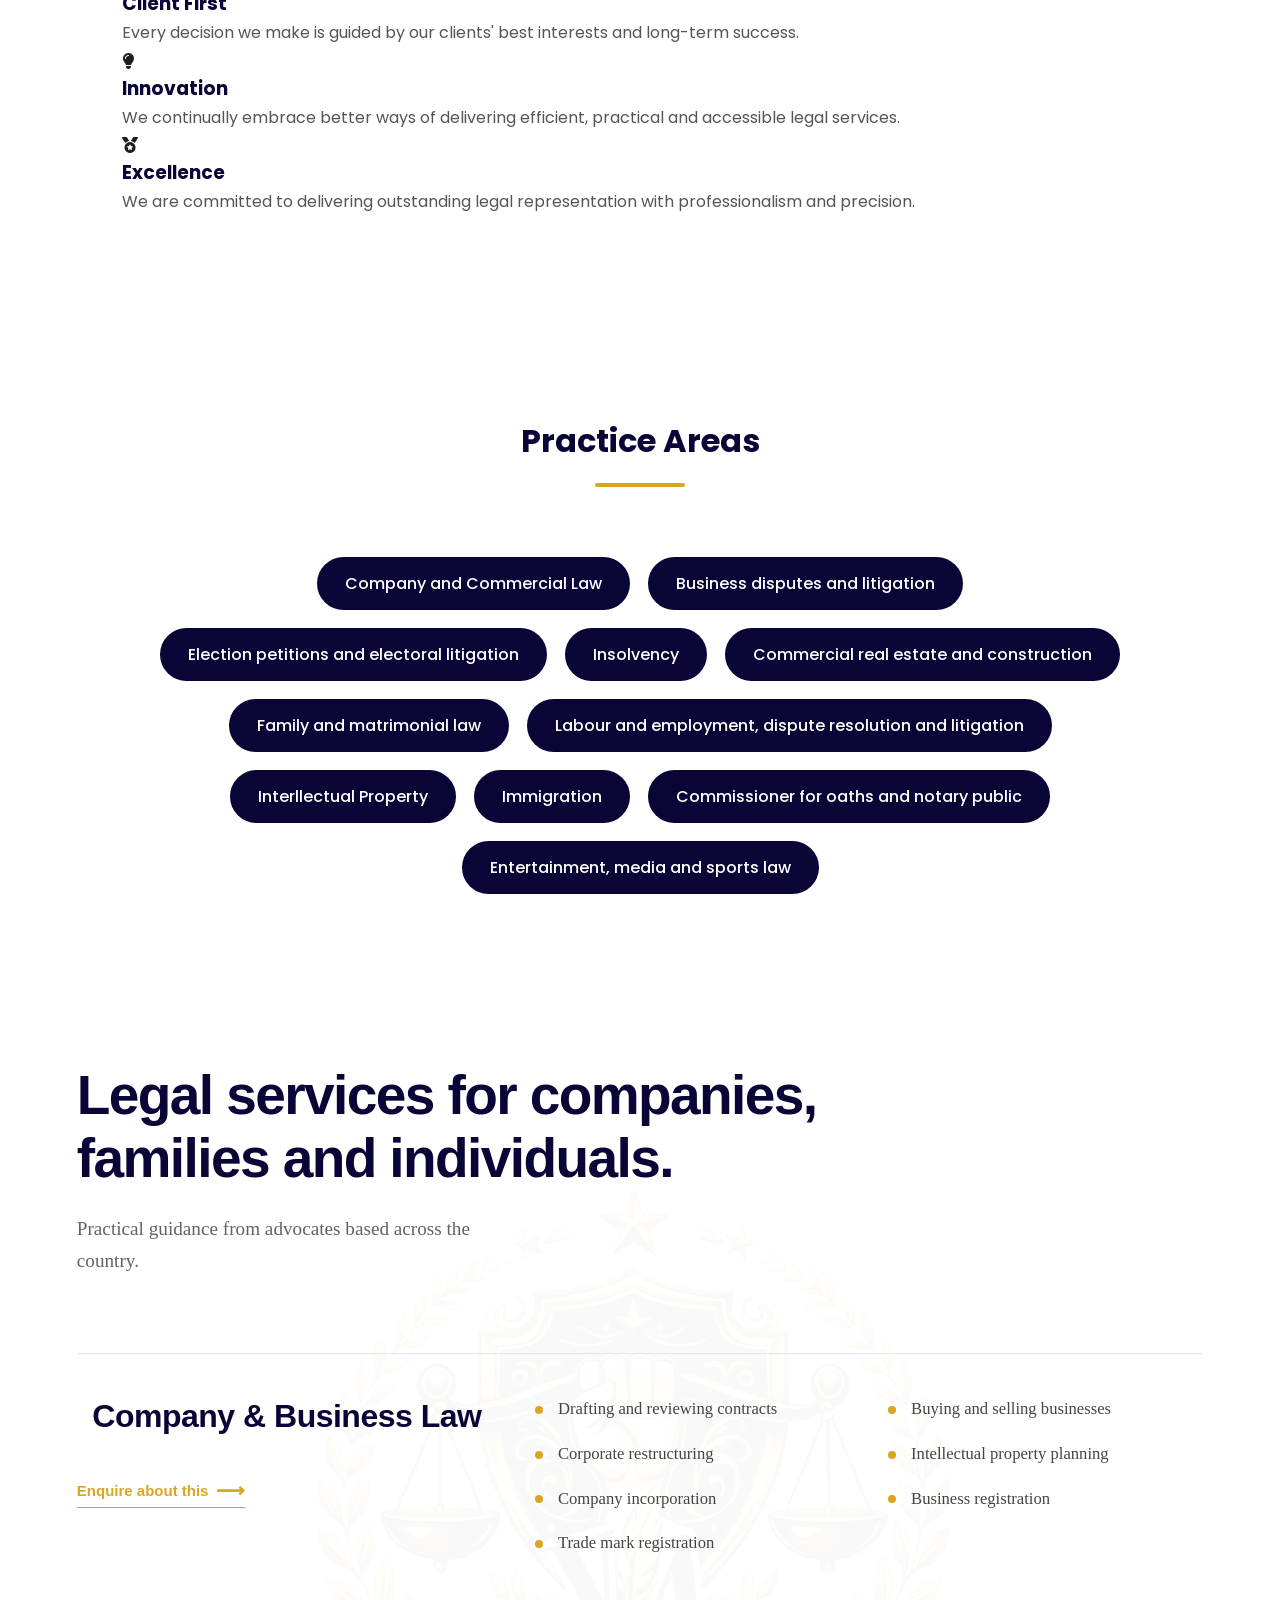
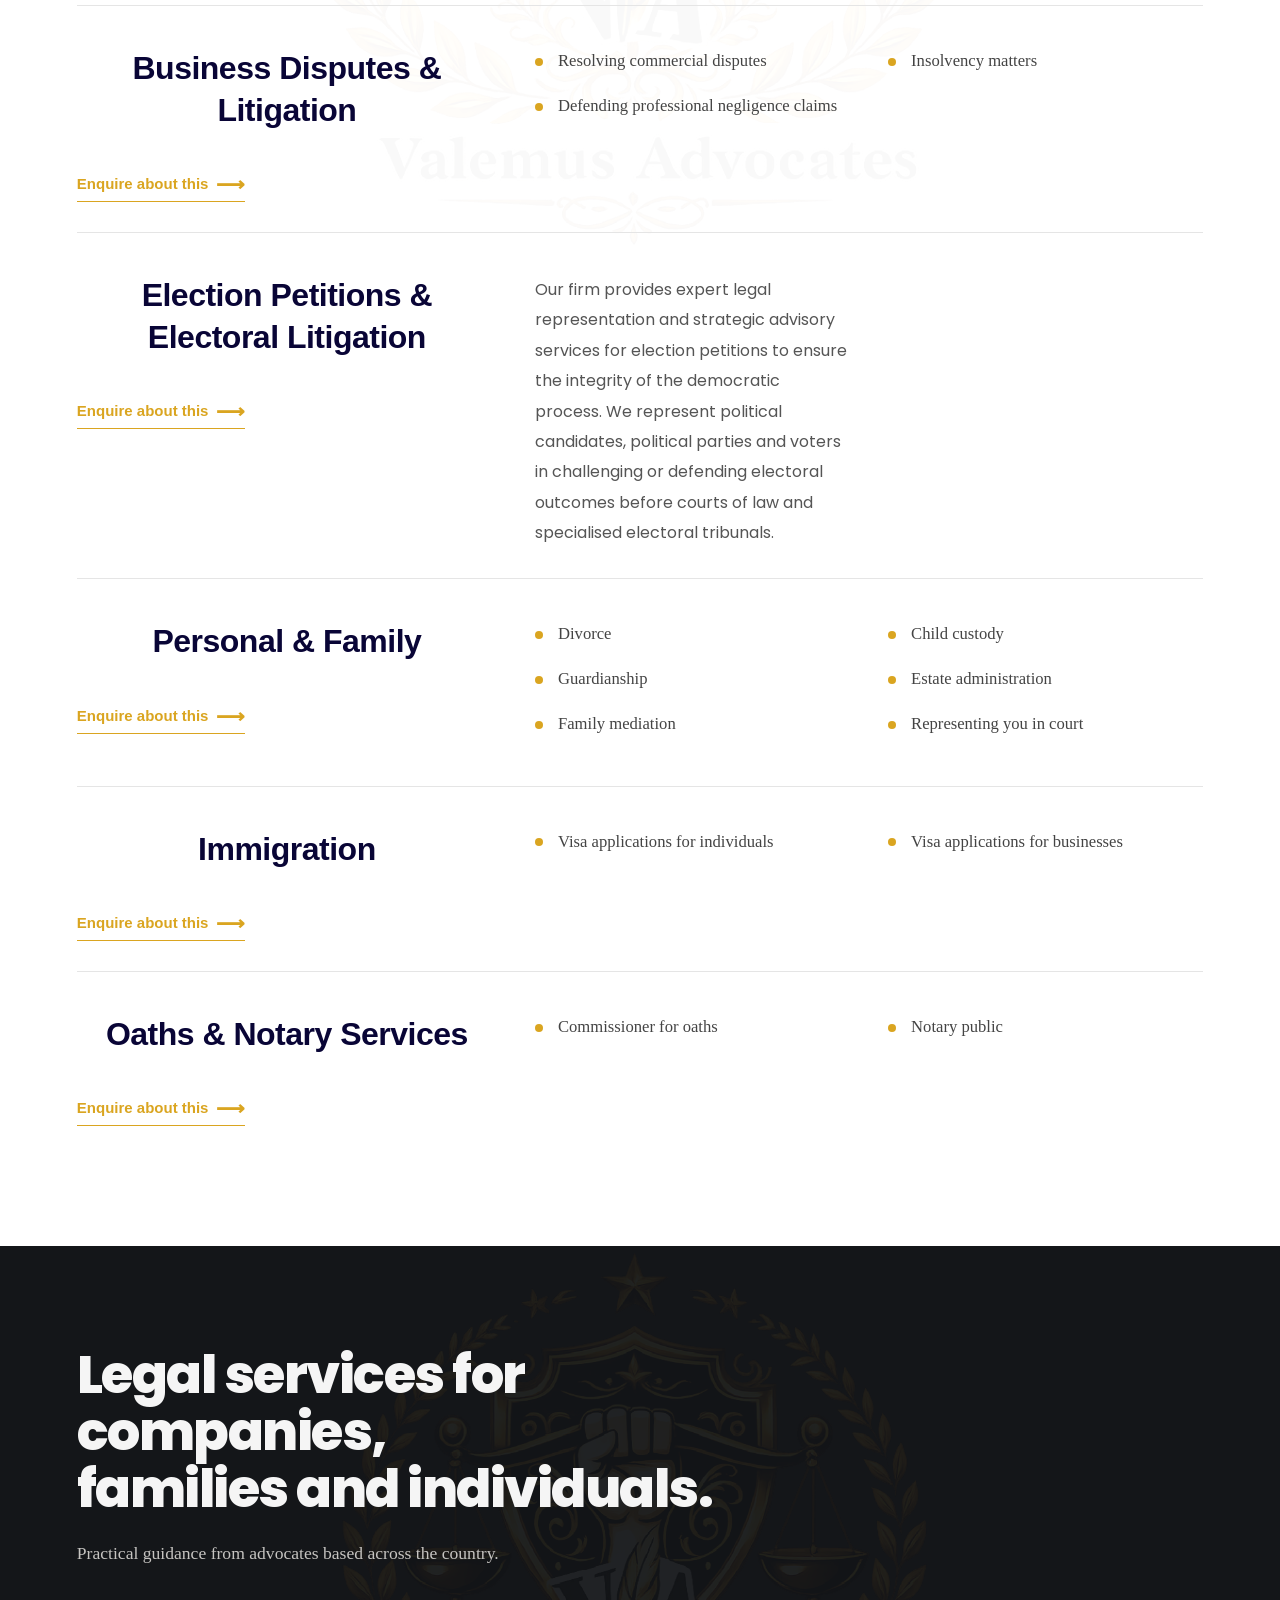
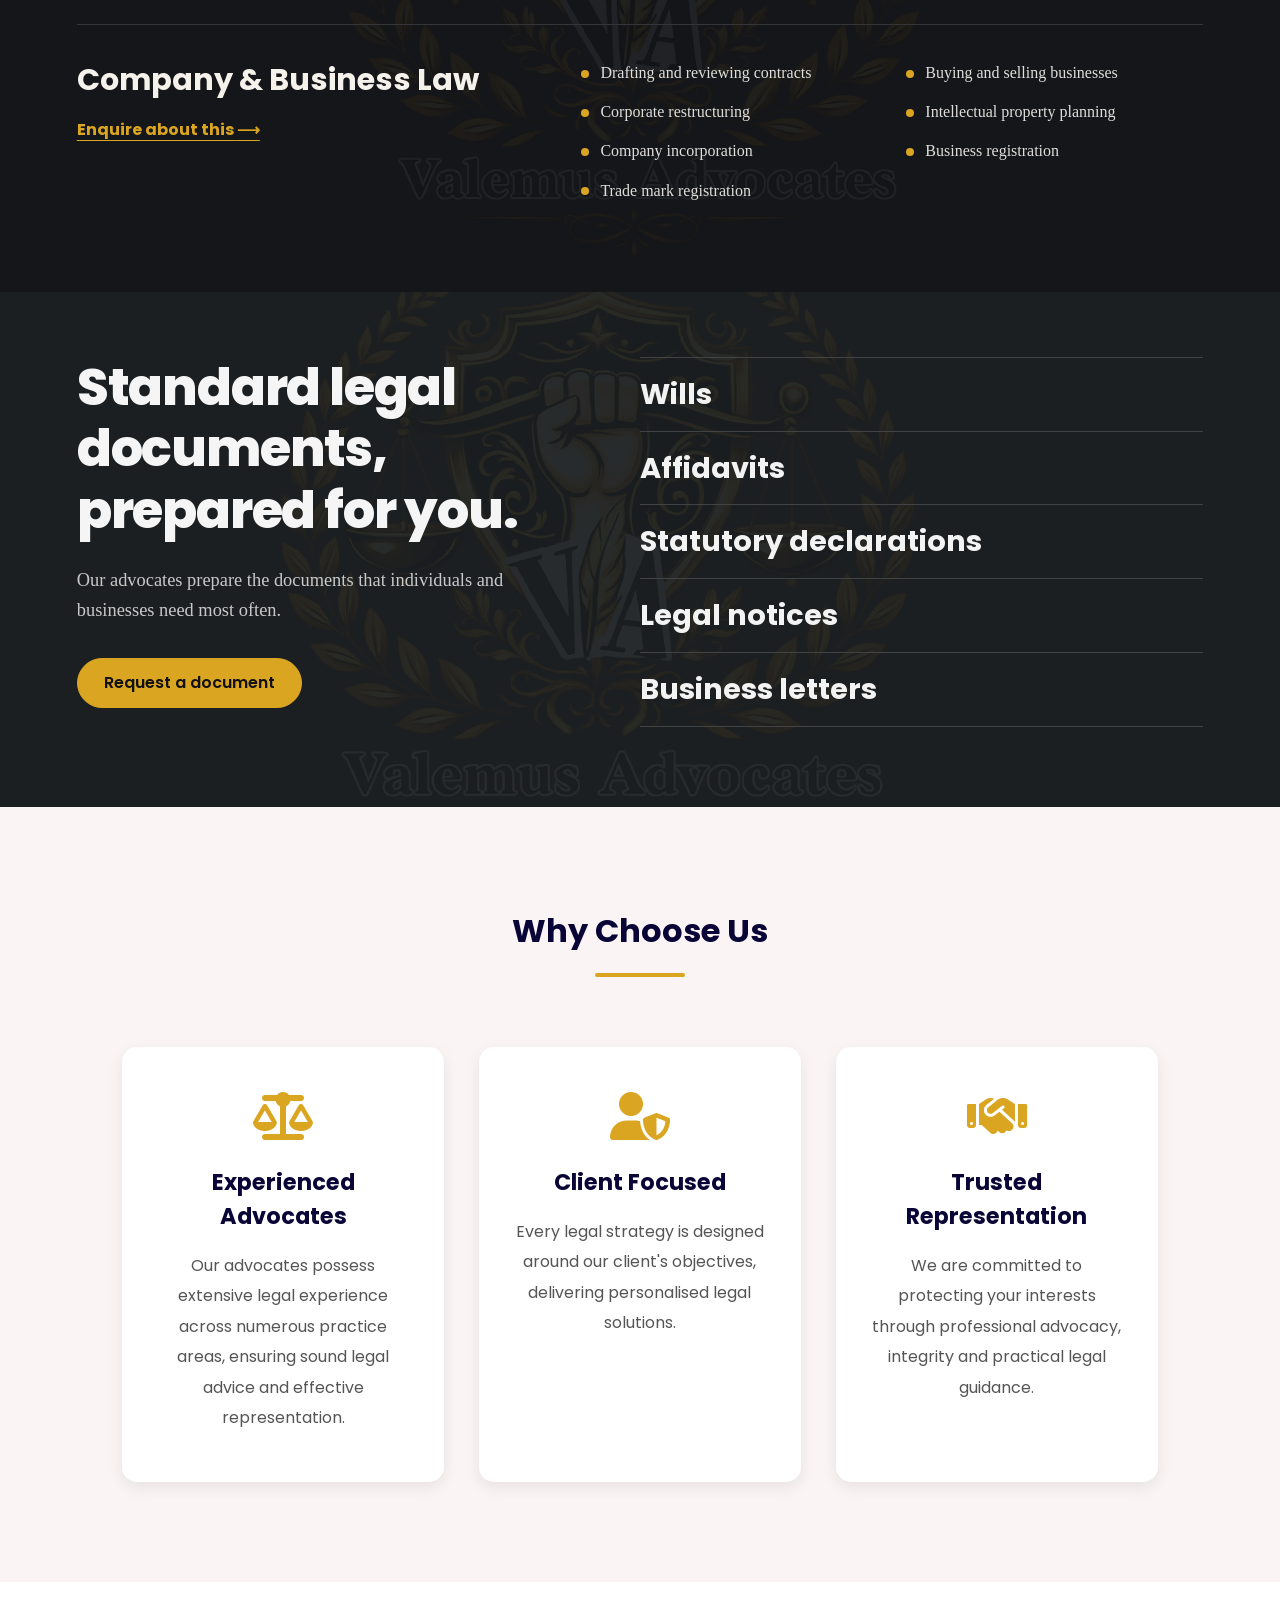
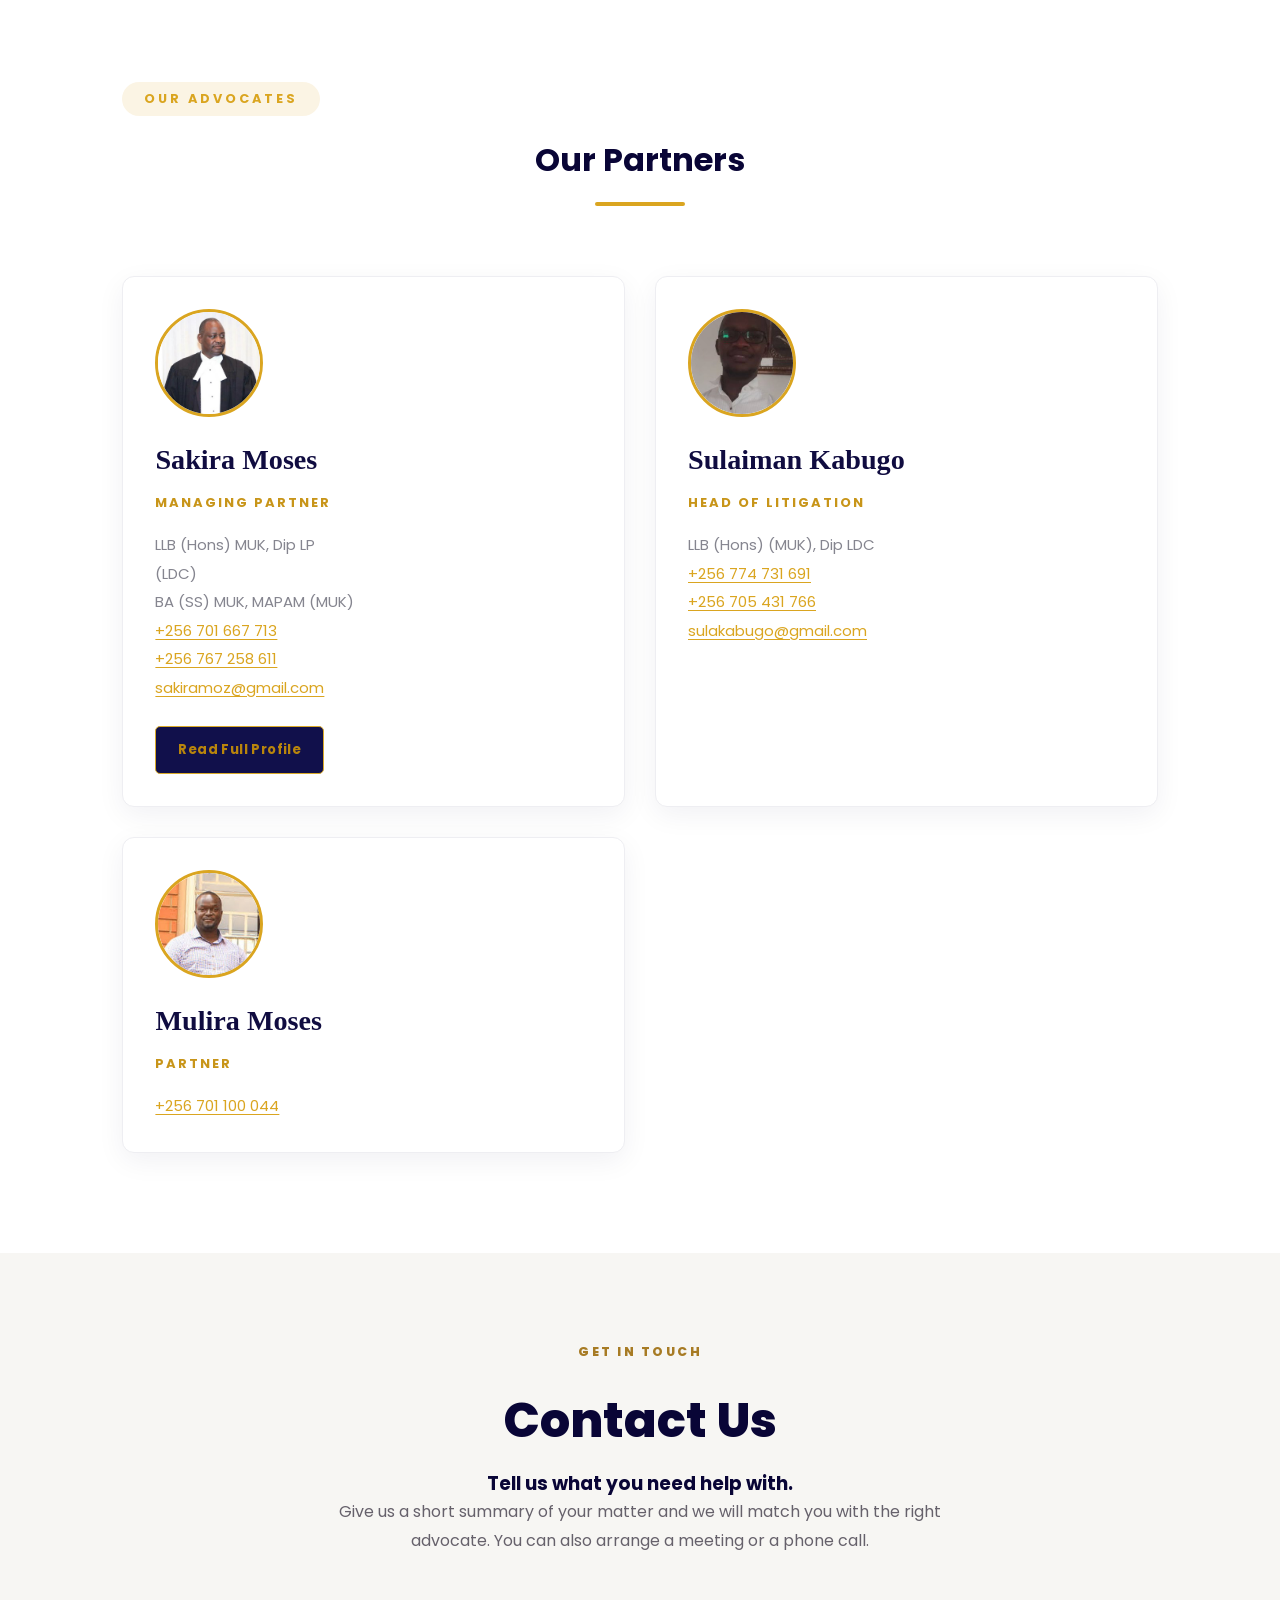
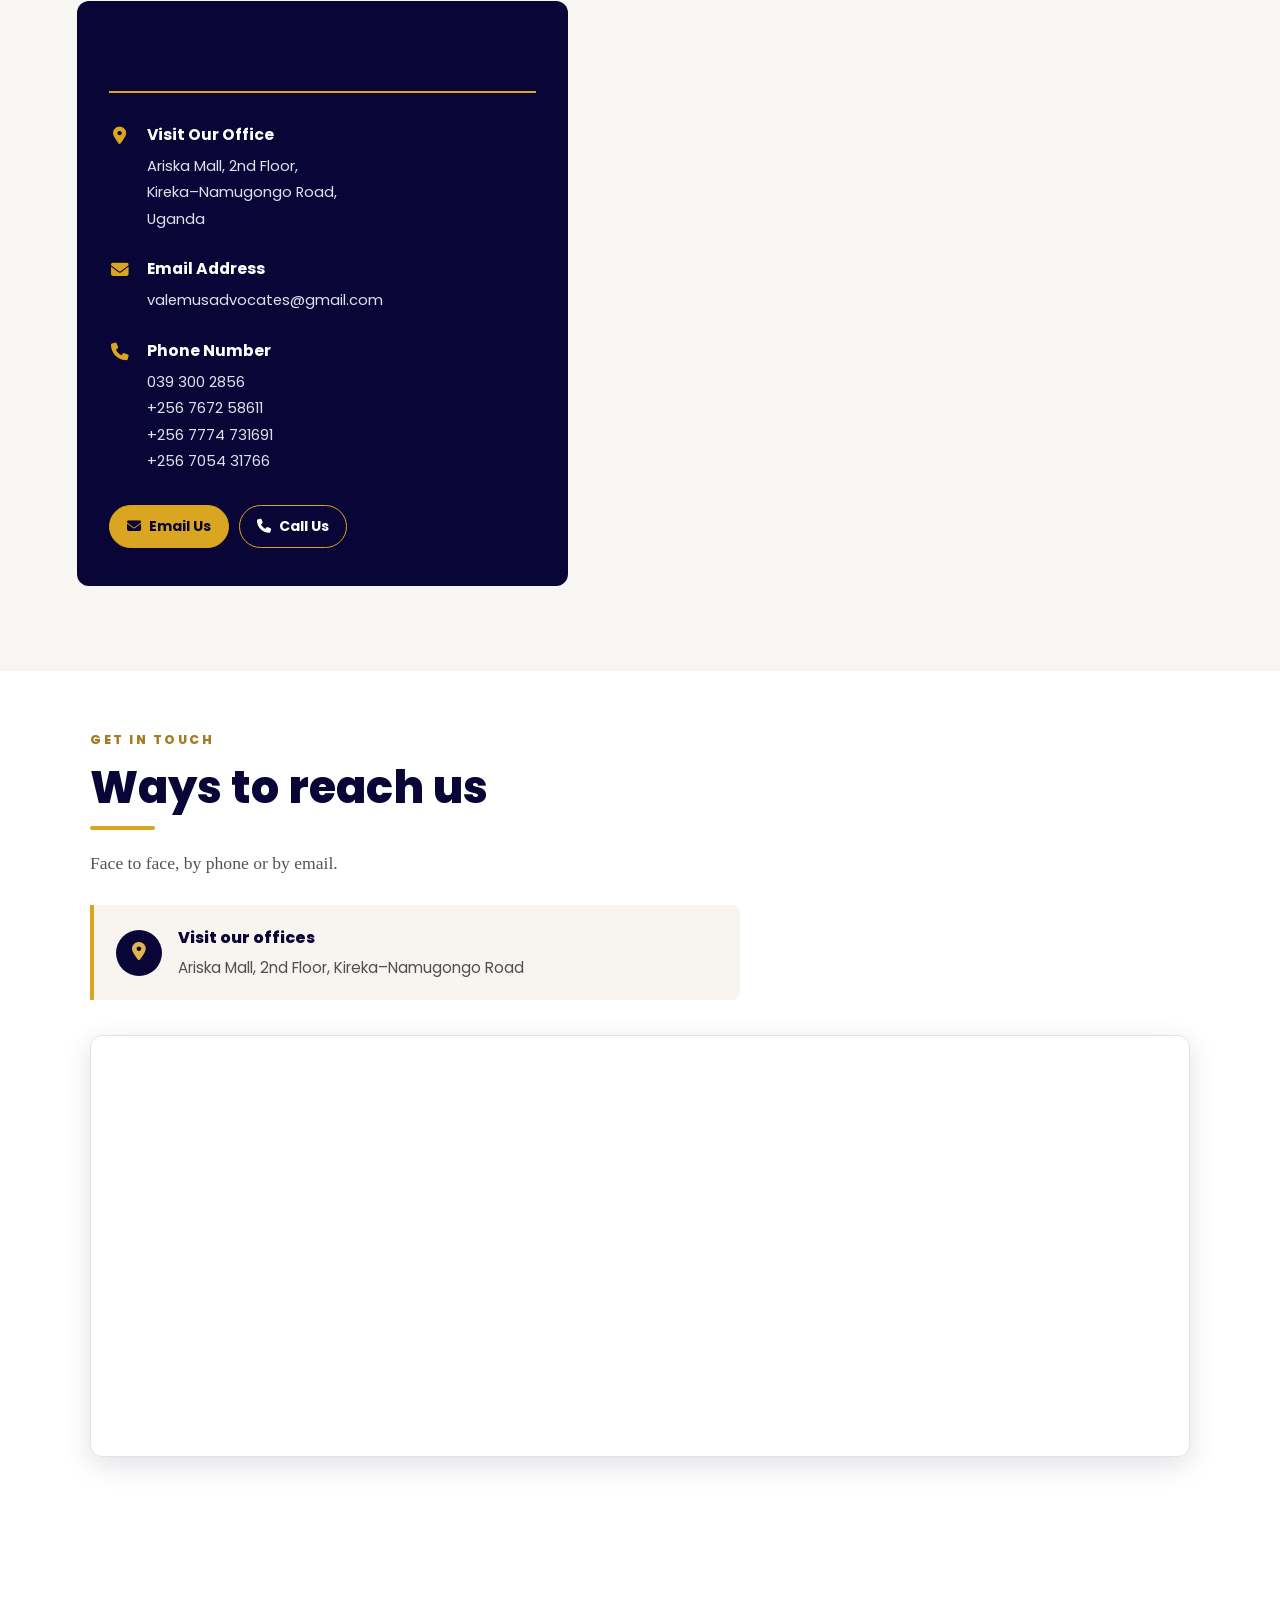
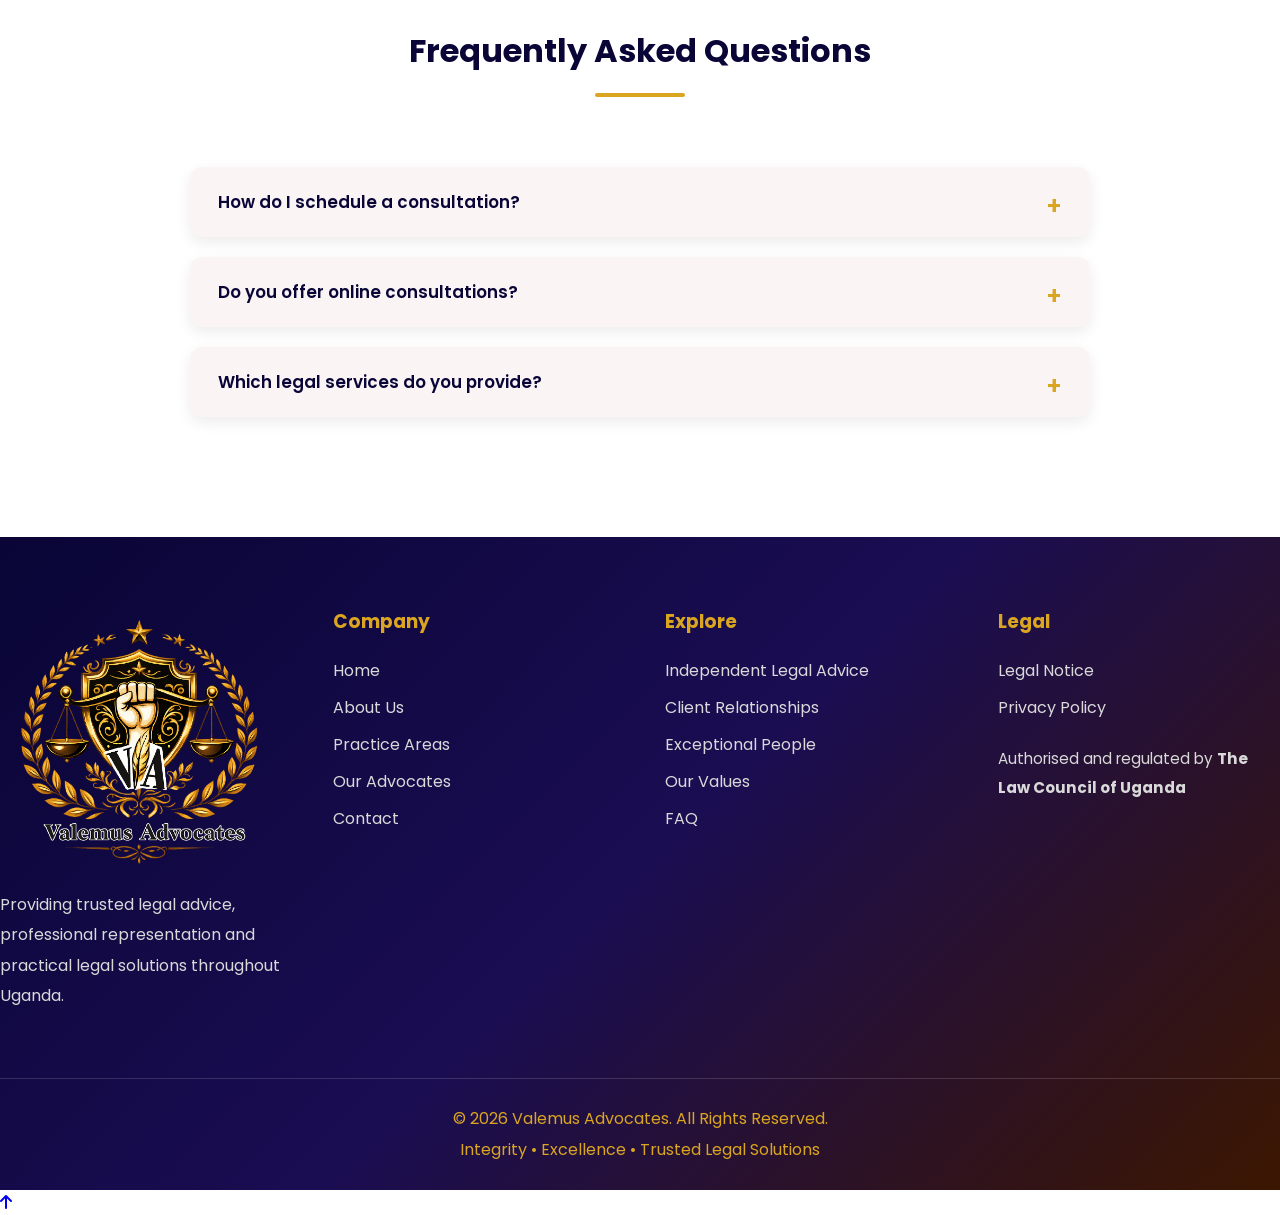
==== commit 1cfe55c8: "legal-notice page back, styled and uncommented link" ====
--- a/index.html
+++ b/index.html
@@ -10,7 +10,7 @@
 
     <link rel="icon" href="Images/Valemus Logo.png">
 
-    <link rel="stylesheet" href="style.css?v=1.0.5">
+    <link rel="stylesheet" href="style.css?v=1.0.6">
     
 
     <!-- Font Awesome -->
@@ -1856,11 +1856,11 @@
 
             </h3>
 
-            <!-- <a href="legal-notice.html">
+            <a href="legal-notice.html">
 
                 Legal Notice
 
-            </a> -->
+            </a>
 
             <a href="#">
 
--- a/style.css
+++ b/style.css
@@ -4972,4 +4972,385 @@
 
     box-sizing: border-box;
 
-}+}
+
+
+/* =====================================================
+   VALEMUS ADVOCATES — LEGAL NOTICE PAGE
+===================================================== */
+
+.legal-notice-page {
+    margin: 0;
+    background: #f5f6f8;
+    color: #414b5b;
+    font-family: Arial, Helvetica, sans-serif;
+    line-height: 1.7;
+}
+
+.legal-notice-page * {
+    box-sizing: border-box;
+}
+
+/* HEADER */
+
+.legal-notice-page .ln-header {
+    background: #090536;
+    border-bottom: 3px solid #d9a928;
+    width: 100%;
+}
+
+.legal-notice-page .ln-header-inner {
+    max-width: 1250px;
+    min-height: 95px;
+    margin: auto;
+    padding: 15px 35px;
+    display: flex;
+    justify-content: space-between;
+    align-items: center;
+    gap: 30px;
+}
+
+.legal-notice-page .ln-logo img {
+    width: 150px;
+    height: auto;
+    max-height: 70px;
+    object-fit: contain;
+    display: block;
+}
+
+.legal-notice-page .ln-nav {
+    display: flex;
+    flex-wrap: wrap;
+    align-items: center;
+    gap: 25px;
+}
+
+.legal-notice-page .ln-nav a {
+    color: white;
+    text-decoration: none;
+    font-size: 13px;
+    transition: color .3s;
+}
+
+.legal-notice-page .ln-nav a:hover {
+    color: #d9a928;
+}
+
+/* HERO */
+
+.legal-notice-page .ln-hero {
+    background: linear-gradient(135deg, #090536, #17104b);
+    padding: 85px 20px;
+    text-align: center;
+}
+
+.legal-notice-page .ln-hero-inner {
+    max-width: 750px;
+    margin: auto;
+}
+
+.legal-notice-page .ln-eyebrow {
+    display: block;
+    color: #d9a928;
+    font-size: 12px;
+    font-weight: 700;
+    letter-spacing: 5px;
+    margin-bottom: 18px;
+}
+
+.legal-notice-page .ln-hero h1 {
+    color: white;
+    font-family: Georgia, serif;
+    font-size: clamp(42px, 6vw, 68px);
+    font-weight: 400;
+    margin: 0;
+}
+
+.legal-notice-page .ln-hero p {
+    color: #d0cedd;
+    max-width: 580px;
+    margin: 20px auto 0;
+    font-size: 15px;
+}
+
+.legal-notice-page .ln-gold-line {
+    display: block;
+    width: 65px;
+    height: 3px;
+    background: #d9a928;
+    margin: 28px auto 0;
+}
+
+/* DOCUMENT */
+
+.legal-notice-page .ln-main {
+    width: min(1050px, calc(100% - 40px));
+    margin: -35px auto 80px;
+    position: relative;
+}
+
+.legal-notice-page .ln-document {
+    background: white;
+    padding: 60px 70px;
+    border-radius: 4px;
+    box-shadow: 0 12px 40px rgba(17, 16, 75, .09);
+}
+
+/* INTRODUCTION */
+
+.legal-notice-page .ln-introduction {
+    padding-bottom: 35px;
+    margin-bottom: 40px;
+    border-bottom: 1px solid #e7e7ec;
+}
+
+.legal-notice-page .ln-label {
+    color: #b18a32;
+    font-size: 11px;
+    font-weight: 700;
+    letter-spacing: 3px;
+}
+
+.legal-notice-page .ln-introduction h2,
+.legal-notice-page .ln-contact h2 {
+    color: #11104b;
+    font-family: Georgia, serif;
+    font-size: 30px;
+    font-weight: 400;
+    margin: 12px 0;
+}
+
+.legal-notice-page .ln-introduction p {
+    color: #707080;
+    font-size: 14px;
+    line-height: 1.9;
+}
+
+/* LEGAL SECTIONS */
+
+.legal-notice-page .ln-section {
+    display: grid;
+    grid-template-columns: 45px minmax(0, 1fr);
+    gap: 20px;
+    padding-bottom: 30px;
+    margin-bottom: 30px;
+    border-bottom: 1px solid #e7e7ec;
+}
+
+.legal-notice-page .ln-number {
+    color: #d9a928;
+    font-family: Georgia, serif;
+    font-size: 20px;
+}
+
+.legal-notice-page .ln-section-body h2 {
+    color: #11104b;
+    font-family: Georgia, serif;
+    font-size: 23px;
+    font-weight: 500;
+    margin: 0 0 15px;
+}
+
+.legal-notice-page .ln-section-body p {
+    color: #555565;
+    font-size: 14px;
+    line-height: 1.95;
+    margin: 0 0 12px;
+}
+
+.legal-notice-page .ln-section-body strong {
+    color: #11104b;
+}
+
+/* OFFICE ADDRESS */
+
+.legal-notice-page .ln-address {
+    background: #f7f7f9;
+    border-left: 3px solid #d9a928;
+    padding: 20px 25px;
+    margin-top: 15px;
+}
+
+.legal-notice-page .ln-address strong {
+    display: block;
+    color: #11104b;
+    margin-bottom: 8px;
+}
+
+.legal-notice-page .ln-address p {
+    margin-bottom: 3px;
+}
+
+/* CONTACT PANEL */
+
+.legal-notice-page .ln-contact {
+    background: #11104b;
+    border-top: 3px solid #d9a928;
+    padding: 40px;
+    margin-top: 50px;
+}
+
+.legal-notice-page .ln-contact .ln-label {
+    color: #d9a928;
+}
+
+.legal-notice-page .ln-contact h2 {
+    color: white;
+}
+
+.legal-notice-page .ln-contact > p {
+    color: #d0cedd;
+    font-size: 14px;
+    line-height: 1.9;
+    margin-bottom: 25px;
+}
+
+.legal-notice-page .ln-contact-grid {
+    display: grid;
+    grid-template-columns: repeat(2, minmax(0, 1fr));
+    gap: 25px;
+}
+
+.legal-notice-page .ln-contact-item {
+    border-top: 1px solid rgba(255,255,255,.18);
+    padding-top: 15px;
+    min-width: 0;
+}
+
+.legal-notice-page .ln-contact-item span {
+    display: block;
+    color: #d9a928;
+    font-size: 11px;
+    font-weight: 700;
+    letter-spacing: 1.5px;
+    margin-bottom: 8px;
+}
+
+.legal-notice-page .ln-contact-item p,
+.legal-notice-page .ln-contact-item a {
+    color: white;
+    font-size: 14px;
+    line-height: 1.9;
+    text-decoration: none;
+    overflow-wrap: anywhere;
+}
+
+.legal-notice-page .ln-contact-item a:hover {
+    color: #d9a928;
+}
+
+/* FOOTER */
+
+.legal-notice-page .ln-footer {
+    background: #090536;
+    border-top: 3px solid #d9a928;
+    text-align: center;
+    padding: 45px 20px 30px;
+}
+
+.legal-notice-page .ln-footer-inner {
+    max-width: 800px;
+    margin: auto;
+}
+
+.legal-notice-page .ln-footer img {
+    width: 120px;
+    height: auto;
+    max-height: 65px;
+    object-fit: contain;
+    margin-bottom: 15px;
+}
+
+.legal-notice-page .ln-footer h3 {
+    color: #d9a928;
+    font-size: 13px;
+    letter-spacing: 3px;
+    margin: 0 0 5px;
+}
+
+.legal-notice-page .ln-footer-inner > p {
+    color: #b9b7c9;
+    font-size: 12px;
+}
+
+.legal-notice-page .ln-footer-links {
+    display: flex;
+    justify-content: center;
+    flex-wrap: wrap;
+    gap: 25px;
+    margin: 25px 0;
+}
+
+.legal-notice-page .ln-footer-links a {
+    color: white;
+    font-size: 12px;
+    text-decoration: none;
+}
+
+.legal-notice-page .ln-footer-links a:hover {
+    color: #d9a928;
+}
+
+.legal-notice-page .ln-footer-divider {
+    height: 1px;
+    background: rgba(255,255,255,.15);
+    margin: 25px 0;
+}
+
+.legal-notice-page .ln-footer .ln-copyright {
+    color: #9290a5;
+    font-size: 11px;
+}
+
+/* MOBILE */
+
+@media (max-width: 850px) {
+    .legal-notice-page .ln-header-inner {
+        flex-direction: column;
+    }
+
+    .legal-notice-page .ln-nav {
+        justify-content: center;
+    }
+
+    .legal-notice-page .ln-document {
+        padding: 40px 30px;
+    }
+}
+
+@media (max-width: 600px) {
+    .legal-notice-page .ln-hero {
+        padding: 60px 20px;
+    }
+
+    .legal-notice-page .ln-main {
+        width: calc(100% - 24px);
+        margin-top: -20px;
+    }
+
+    .legal-notice-page .ln-document {
+        padding: 30px 20px;
+    }
+
+    .legal-notice-page .ln-section {
+        grid-template-columns: 30px minmax(0, 1fr);
+        gap: 12px;
+    }
+
+    .legal-notice-page .ln-section-body h2 {
+        font-size: 20px;
+    }
+
+    .legal-notice-page .ln-contact {
+        padding: 28px 20px;
+    }
+
+    .legal-notice-page .ln-contact-grid {
+        grid-template-columns: 1fr;
+    }
+
+    .legal-notice-page .ln-nav {
+        gap: 12px 16px;
+        justify-content: center;
+    }
+}
